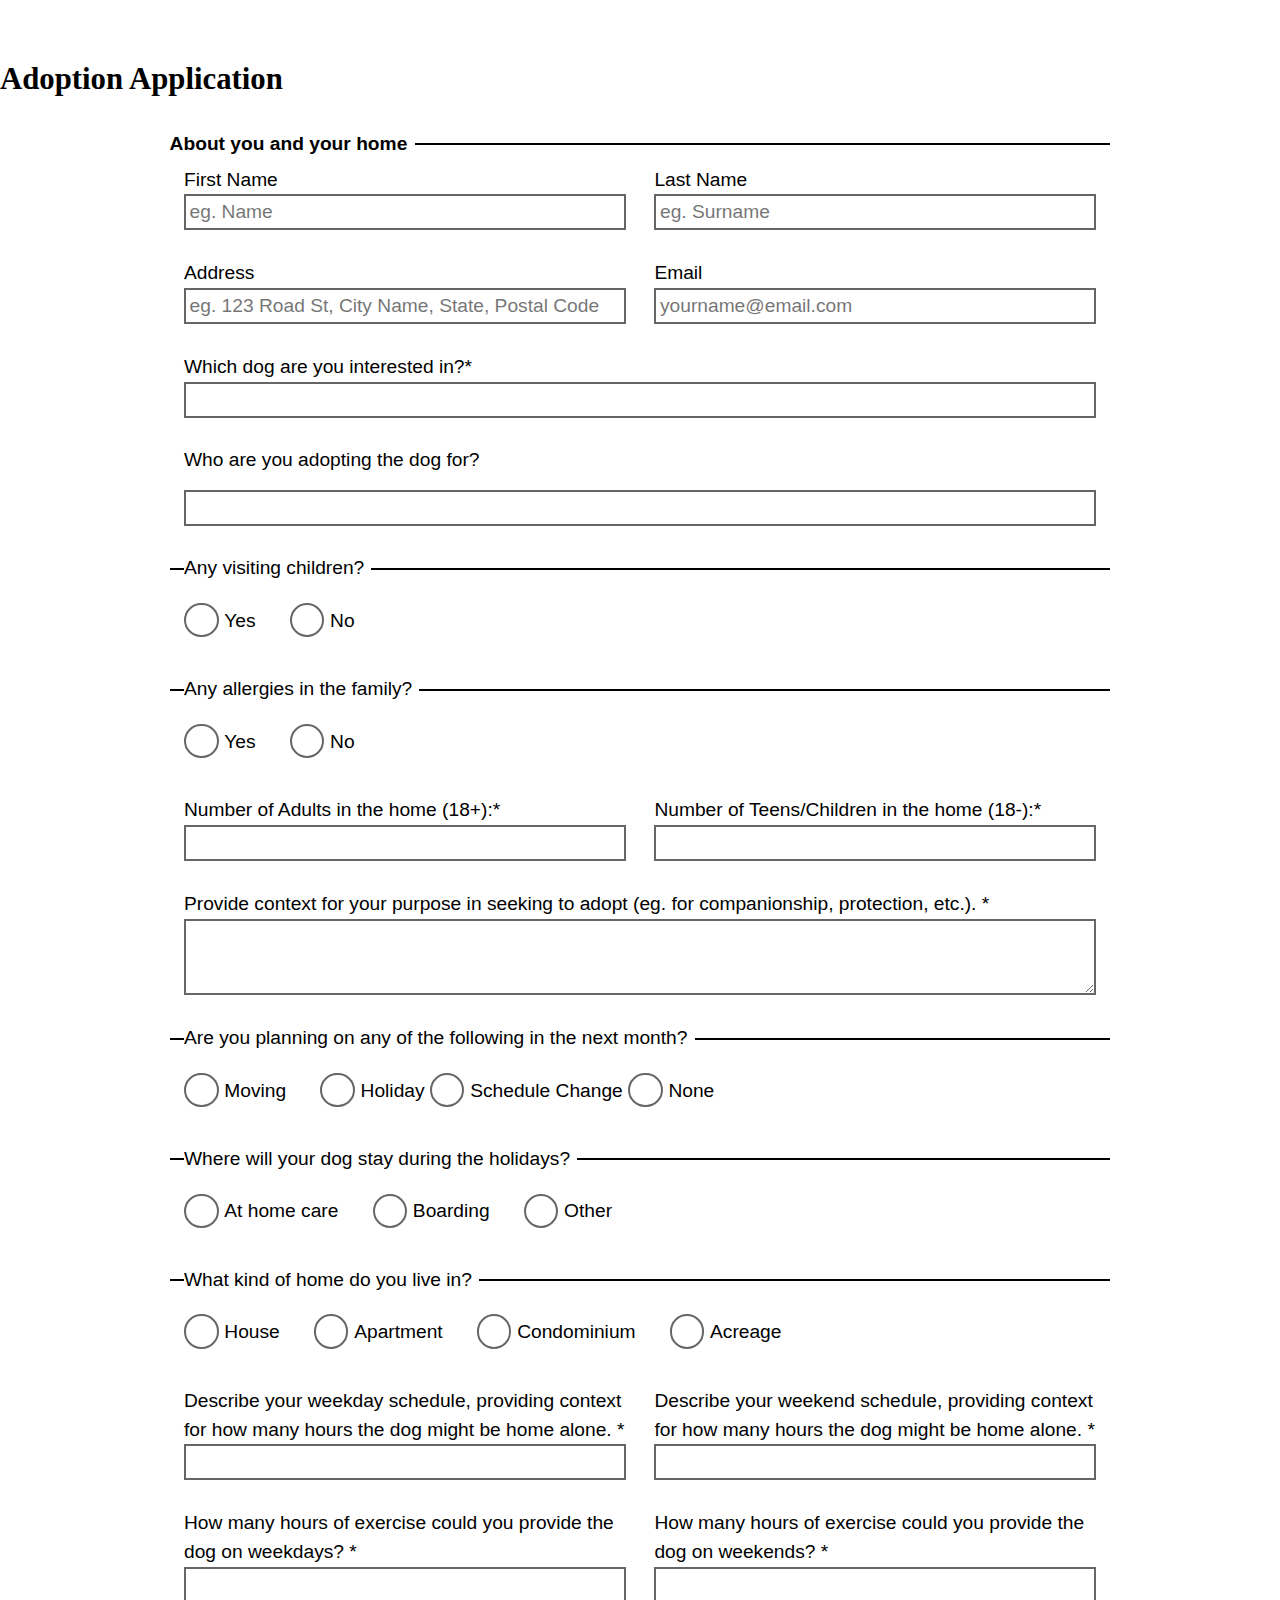
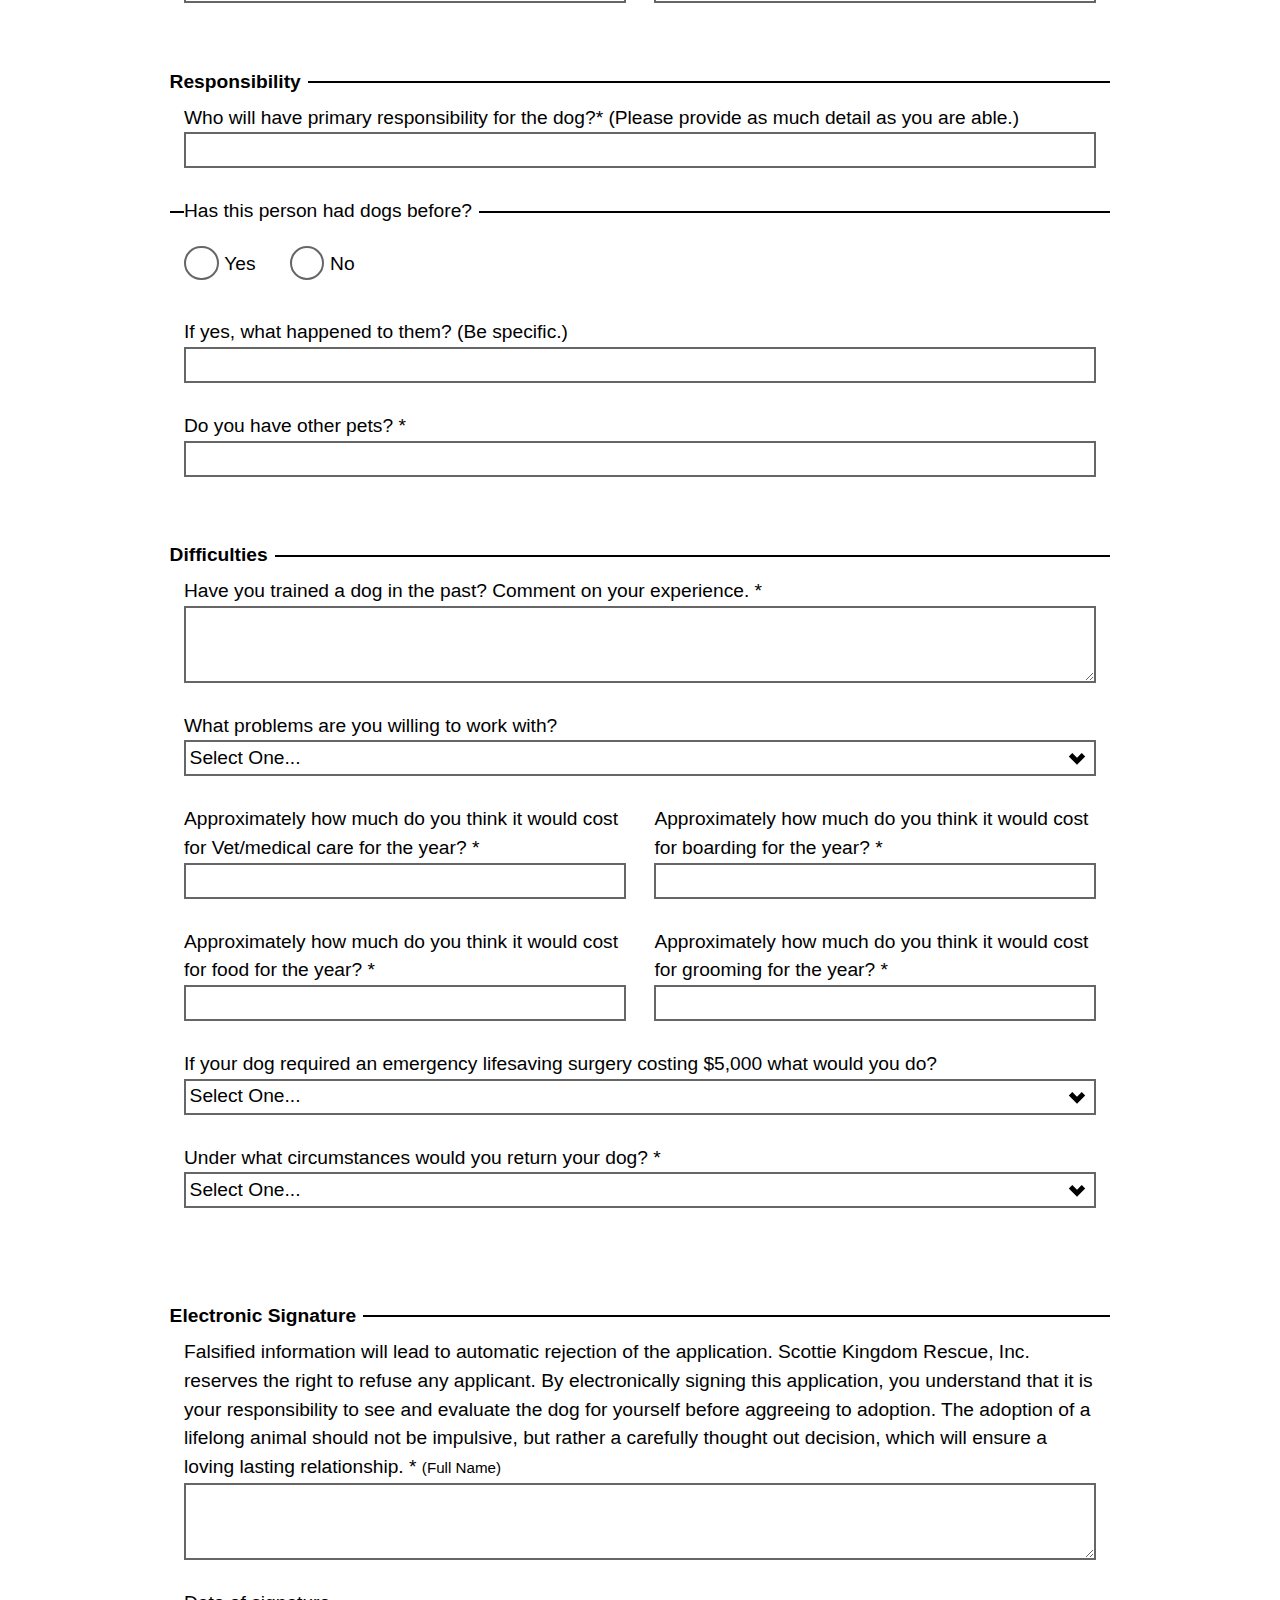
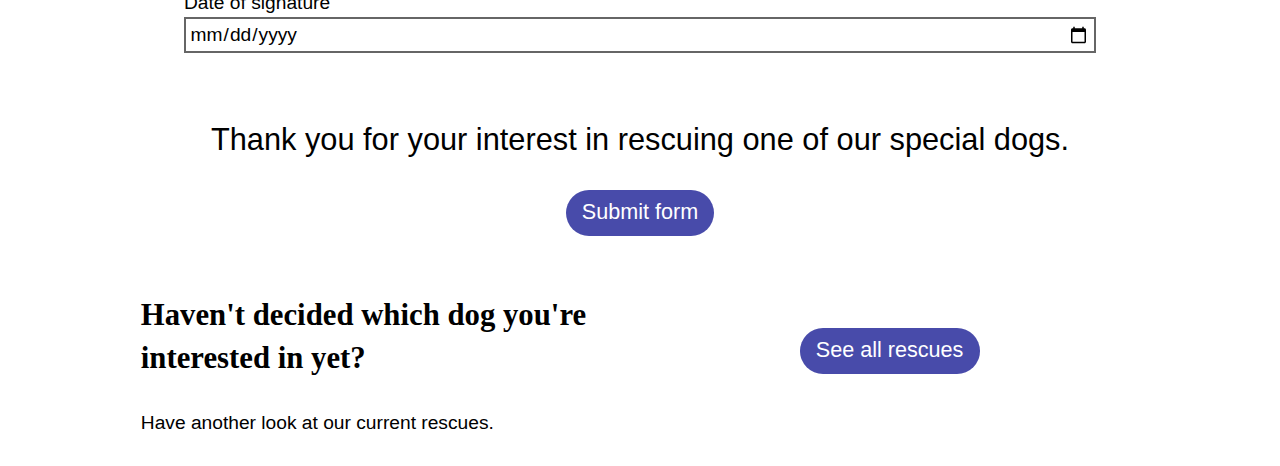
==== adopt.html @ f4635812 "Add form main content" ====
<!DOCTYPE html>
<html lang="en-ca">
<head>
  <meta charset="utf-8">
  <title>Adopt Now!</title>
  <meta name="handheldfriendly" content="true">
  <meta name="mobileoptimized" content="240">
  <meta name="viewport" content="width=device-width,initial-scale=1">
  <link href="css/modules.css" rel="stylesheet">
  <link href="css/grid.css" rel="stylesheet">
  <link href="css/type.css" rel="stylesheet">
  <link href="css/main.css" rel="stylesheet">
</head>
<body>

  <main class="register-form pad-t-2" id="main" role="main" tabindex="0">
    <h2>Adoption Application</h2>
    <form class="push-0 unit xs-1 gutter wrapper" method="POST" action="https://formspree.io/brow1234@algonquinlive.com">
      <fieldset>
        <legend>About you and your home</legend>
        <div class="grid">
          <div class="push gutter-1-2 unit xs-1 m-1-2">
            <label for="first-name">First Name</label>
            <input id="first-name" aria-label="Input First Name" placeholder="eg. Name" required>
          </div>
          <div class="push gutter-1-2 unit xs-1 m-1-2">
            <label for="last-name">Last Name</label>
            <input id="last-name" aria-label="Input Surname" placeholder="eg. Surname" required>
          </div>
          <div class="push gutter-1-2 unit xs-1 m-1-2">
            <label for="address">Address</label>
            <input id="address" aria-label="Imput Address" placeholder="eg. 123 Road St, City Name, State, Postal Code" required>
          </div>
          <div class="push gutter-1-2 unit xs-1 m-1-2">
            <label for="email">Email</label>
            <input id="email" type="email" aria-label="Input Email" placeholder="yourname@email.com" name="email" required>
          </div>
          <div class="push gutter-1-2 unit xs-1">
            <label for="dog-name">Which dog are you interested in?*</label>
            <input id="dog-name" aria-label="Which dog?" required>
          </div>
          <div class="push gutter-1-2 unit xs-1">
            <label class="push-1-2 not-bold" for="who-for">Who are you adopting the dog for?</label>
            <input id="who-me">
          </div>
          <fieldset class="push gutter-1-2 unit xs-1">
            <legend class="push-1-2 not-bold">Any visiting children?</legend>
            <input type="radio" id="visit-yes" name="visit">
            <label class="push-r" for="visit-yes">Yes</label>
            <input type="radio" id="visit-no" name="visit">
            <label for="visit-no">No</label>
          </fieldset>
          <fieldset class="push gutter-1-2 unit xs-1">
            <legend class="push-1-2 not-bold">Any allergies in the family?</legend>
            <input type="radio" id="allergies-yes" name="allergies">
            <label class="push-r" for="allergies-yes">Yes</label>
            <input type="radio" id="allergies-no" name="allergies">
            <label for="allergies-no">No</label>
          </fieldset>
          <div class="push gutter-1-2 unit xs-1 m-1-2">
            <label for="no-of-adults">Number of Adults in the home (18+):*</label>
            <input id="no-of-adults" required>
          </div>
          <div class="push gutter-1-2 unit xs-1 m-1-2">
            <label for="no-of-child">Number of Teens/Children in the home (18-):*</label>
            <input id="no-of-child" required>
          </div>
          <div class="push gutter-1-2 unit xs-1">
            <label for="purpose">Provide context for your purpose in seeking to adopt (eg. for companionship, protection, etc.). *</label>
            <textarea id="purpose" required></textarea>
          </div>
          <fieldset class="push gutter-1-2 unit xs-1">
            <legend class="push-1-2 not-bold">Are you planning on any of the following in the next month?</legend>
            <input type="radio" id="planning-move" name="planning">
            <label class="push-r" for="planning-move">Moving</label>
            <input type="radio" id="planning-holiday" name="planning">
            <label for="planning-holiday">Holiday</label>
            <input type="radio" id="planning-schedule" name="planning">
            <label for="planning-schedule">Schedule Change</label>
            <input type="radio" id="planning-none" name="planning">
            <label for="planning-none">None</label>
          </fieldset>
          <fieldset class="push gutter-1-2 unit xs-1">
            <legend class="push-1-2 not-bold">Where will your dog stay during the holidays?</legend>
            <input type="radio" id="holidays-home" name="holidays">
            <label class="push-r" for="holidays-home">At home care</label>
            <input type="radio" id="holidays-boarded" name="holidays">
            <label class="push-r" for="holidays-boarded">Boarding</label>
            <input type="radio" id="holidays-other" name="holidays">
            <label class="push-r" for="holidays-other">Other</label>
          </fieldset>
          <fieldset class="push gutter-1-2 unit xs-1">
            <legend class="push-1-2 not-bold">What kind of home do you live in?</legend>
            <input type="radio" id="home-house" name="home">
            <label class="push-r" for="home-house">House</label>
            <input type="radio" id="home-apartment" name="home">
            <label class="push-r" for="home-apartment">Apartment</label>
            <input type="radio" id="home-condo" name="home">
            <label class="push-r" for="home-condo">Condominium</label>
            <input type="radio" id="home-acre" name="home">
            <label class="push-r" for="home-acre">Acreage</label>
          </fieldset>
          <div class="push gutter-1-2 unit xs-1 m-1-2">
            <label for="weekday-sched">Describe your weekday schedule, providing context for how many hours the dog might be home alone. *</label>
            <input id="weekday-sched" required>
          </div>
          <div class="push gutter-1-2 unit xs-1 m-1-2">
            <label for="weekend-sched">Describe your weekend schedule, providing context for how many hours the dog might be home alone. *</label>
            <input id="weekend-sched" required>
          </div>
          <div class="push gutter-1-2 unit xs-1 m-1-2">
            <label for="exercise-weekday">How many hours of exercise could you provide the dog on weekdays? *</label>
            <input id="exercise-weekday" required>
          </div>
          <div class="push gutter-1-2 unit xs-1 m-1-2">
            <label for="exercise-weekend">How many hours of exercise could you provide the dog on weekends? *</label>
            <input id="exercise-weekend" required>
          </div>
        </div>
      </fieldset>
      <fieldset>
        <legend>Responsibility</legend>
        <div class="push gutter-1-2">
          <label for="responsibility">Who will have primary responsibility for the dog?* (Please provide as much detail as you are able.)</label>
          <input id="responsibility" required>
        </div>
        <fieldset class="push gutter-1-2 unit xs-1">
          <legend class="push-1-2 not-bold">Has this person had dogs before?</legend>
          <input type="radio" id="previous-yes" name="previous">
          <label class="push-r" for="previous-yes">Yes</label>
          <input type="radio" id="previous-no" name="previous">
          <label for="previous-no">No</label>
        </fieldset>
        <div class="push gutter-1-2 unit xs-1">
          <label for="previous-details">If yes, what happened to them? (Be specific.)</label>
          <input id="previous-details">
        </div>
        <div class="push gutter-1-2 unit xs-1">
          <label for="other-pets">Do you have other pets? *</label>
          <input id="other-pets" required>
        </div>
      </fieldset>
      <fieldset>
        <legend>Difficulties</legend>
        <div class="grid">
          <div class="push gutter-1-2 unit xs-1">
            <label for="training-experience">Have you trained a dog in the past? Comment on your experience. *</label>
            <textarea id="training-experience" required></textarea>
          </div>
          <div class="push gutter-1-2 unit xs-1">
            <label for="problems">What problems are you willing to work with?</label>
            <select id="problems">
              <option>Select One...</option>
              <option>Separation anxiety</option>
              <option>Reaction to other dogs</option>
              <option>Dog Aggression</option>
              <option>Excitability</option>
              <option>Barking</option>
              <option>Mild Aggression</option>
              <option>Obedience</option>
              <option>House training</option>
              <option>Fearfulness</option>
              <option>I am not willing to work on any problems</option>
            </select>
          </div>
          <div class="push gutter-1-2 unit xs-1 m-1-2">
            <label for="cost-vet">Approximately how much do you think it would cost for Vet/medical care for the year? *</label>
            <input id="cost-vet" required>
          </div>
          <div class="push gutter-1-2 unit xs-1 m-1-2">
            <label for="cost-board">Approximately how much do you think it would cost for boarding for the year? *</label>
            <input id="cost-board" required>
          </div>
          <div class="push gutter-1-2 unit xs-1 m-1-2">
            <label for="cost-food">Approximately how much do you think it would cost for food for the year? *</label>
            <input id="cost-food" required>
          </div>
          <div class="push gutter-1-2 unit xs-1 m-1-2">
            <label for="cost-groom">Approximately how much do you think it would cost for grooming for the year? *</label>
            <input id="cost-groom" required>
          </div>
          <div class="push gutter-1-2 unit xs-1">
            <label for="lifesaving">If your dog required an emergency lifesaving surgery costing $5,000 what would you do?</label>
            <select id="lifesaving" required>
              <option>Select One...</option>
              <option>Monitor the dog to see if it got better</option>
              <option>Pay for the surgery</option>
              <option>Humanely euthanize the dog</option>
              <option>Surrender the dog back to Scottie Kingdom Rescue, Inc.</option>
            </select>
          </div>
          <div class="push-2 gutter-1-2 unit xs-1">
            <label for="return">Under what circumstances would you return your dog? *</label>
            <select id="return" required>
              <option>Select One...</option>
              <option>Moving</option>
              <option>Too costly</option>
              <option>New baby</option>
              <option>If the dog bit me</option>
              <option>If the dog bit a stranger/visitor</option>
              <option>If the dog bit another dog</option>
              <option>Medical Reasons concerning the dog</option>
              <option>Not enough time to properly care for the dog's needs</option>
              <option>Behaviour problem</option>
              <option>Destructive of the house</option>
              <option>Accidents in the house</option>
              <option>I would not return a dog</option>
            </select>
          </div>
        </div>
      </fieldset>
      <fieldset>
        <legend>Electronic Signature</legend>
        <div class="grid">
          <div class="push gutter-1-2 unit xs-1">
            <label for="electronic-sig">Falsified information will lead to automatic rejection of the application. Scottie Kingdom Rescue, Inc. reserves the right to refuse any applicant. By electronically signing this application, you understand that it is your responsibility to see and evaluate the dog for yourself before aggreeing to adoption. The adoption of a lifelong animal should not be impulsive, but rather a carefully thought out decision, which will ensure a loving lasting relationship. * <span class="micro">(Full Name)</span></label>
            <textarea id="electronic-sig" required></textarea>
          </div>
          <div class="unit xs-1 push gutter-1-2">
            <label for="date">Date of signature</label>
            <input type="date" id="date" required>
          </div>
        </div>
      </fieldset>
      <p class="peta text-center">Thank you for your interest in rescuing one of our special dogs.</p>
      <div class="text-center">
        <button class="btn mega push-2" type="submit">Submit form</button>
      </div>
    </form>
    <div class="grid wrapper adopt-footer">
      <div class="unit xs-1 m-1-2">
        <h2>Haven't decided which dog you're interested in yet?</h2>
        <p>Have another look at our current rescues.</p>
      </div>
      <div class="unit xs-1 m-1-2 text-center center-content-vertical">
        <a class="btn mega push-2" href="rescues.html">See all rescues</a>
      </div>
    </div>
  </main>

</body>
</html>
---- css/modules.css ----
/*
 * Modulifier || Code released under the UNLICENSE
 * Code under other copyrights & licenses listed below.
 * https://modulifier.web-dev.tools/#responsive;images;list-group;embed;media-object;icons;hidden;positioning;nice-lists;forms;buttons;accessibility;print
 */

@-moz-viewport { width: device-width; scale: 1; }
@-ms-viewport { width: device-width; scale: 1; }
@-o-viewport { width: device-width; scale: 1; }
@-webkit-viewport { width: device-width; scale: 1; }
@viewport { width: device-width; scale: 1; }

html {
  box-sizing: border-box;
  -moz-text-size-adjust: 100%;
  -ms-text-size-adjust: 100%;
  -webkit-text-size-adjust: 100%;
  text-size-adjust: 100%;
}

*, *::before, *::after {
  box-sizing: inherit;
}

body {
  margin: 0;
}

article,
aside,
details,
figcaption,
figure,
footer,
header,
main,
menu,
nav,
section,
summary {
  display: block;
}

audio,
canvas,
progress,
video {
  display: inline-block;
  vertical-align: baseline;
}

template {
  display: none;
}

details {
  cursor: pointer;
}

audio:not([controls]) {
  display: none;
  height: 0;
}

a,
area,
button,
input,
label,
select,
textarea,
[tabindex] {
  -ms-touch-action: manipulation;
  touch-action: manipulation;
}

img {
  border: 0;
}

.img-flex,
.img-flex img {
  display: block;
  width: 100%;
}

svg {
  fill: currentColor;
}

svg:not(:root) {
  overflow: hidden;
}

svg.img-flex {
  width: 100%;
  height: 100%;
}

.image-replacement, .ir {
  overflow: hidden;
  direction: ltr;
  text-align: left;
  text-indent: 100%;
  white-space: nowrap;
}

.list-group, .list-group-inline, .list-group--inline {
  padding-left: 0;
  list-style-type: none;
}

.list-group > dd {
  margin-left: 0;
}

.list-group-inline::before,
.list-group-inline::after,
.list-group--inline::before,
.list-group--inline::after {
  content: "";
  display: table;
}

.list-group-inline::after,
.list-group--inline::after {
  clear: both;
}

.list-group-inline > li,
.list-group--inline > li {
  display: inline-block;
}

.list-group-inline > dt,
.list-group--inline > dt {
  clear: left;
  float: left;
  width: 11em;
}

.list-group-inline > dd,
.list-group--inline > dd {
  float: left;
  min-width: 12em;
}

.embed {
  margin-left: 0;
  margin-right: 0;
  overflow: hidden;
  position: relative;
  width: 100%;
}

.embed-1by1, .embed--1by1 {
  padding-top: 100%; /* Square */
}

.embed-4by3, .embed--4by3 {
  padding-top: 75%; /* Traditional TV/computer screens */
}

.embed-iso216, .embed--iso216 {
  padding-top: 70.92%; /* A-standard paper sizes */
}

.embed-3by2, .embed--3by2 {
  padding-top: 66.6%; /* Classic 35 mm film & most digital photos, landscape */
}

.embed-2by3, .embed--2by3 {
  padding-top: 150%; /* Classic 35 mm film & most digital photos, portrait */
}

.embed-golden, .embed--golden {
  padding-top: 61.8%; /* The Golden Ratio */
}

.embed-16by9, .embed--16by9 {
  padding-top: 56.25%; /* HD TV */
}

.embed-185by100, .embed--185by100 {
  padding-top: 54.05%; /* Common widescreen cinema */
}

.embed-24by10, .embed--24by10 {
  padding-top: 41.667%; /* Widescreen cinema: 2.4:1 */
}

.embed-3by1, .embed--3by1 {
  padding-top: 33.3333%; /* Panorama photos */
}

.embed-4by1, .embed--4by1 {
  padding-top: 25%; /* Polyvision */
}

.embed-5by1, .embed--5by1 {
  padding-top: 20%; /* Really wide... */
}

.embed-item, .embed__item {
  min-height: 100%;
  left: 0;
  position: absolute;
  top: 0;
  width: 100%;
}

.media {
  overflow: hidden;
}

.media-img, .media__img {
  float: left;
}

.media-img-reversed, .media__img--reversed {
  float: right;
}

.media-img-stacked, .media__img--stacked {
  float: none;
}

.media-body, .media__body {
  overflow: hidden;
  min-width: 12em; /* Slightly less than 200px, responsiveness built in */
}

.icon {
  display: inline-block;
  position: relative;
  background: transparent none no-repeat center center;
  background-size: contain;
  vertical-align: middle;
}

.i-16, .i--16 {
  height: 16px;
  width: 16px;
}

.i-18, .i--18 {
  height: 18px;
  width: 18px;
}

.i-20, .i--20 {
  height: 20px;
  width: 20px;
}

.i-24, .i--24 {
  height: 24px;
  width: 24px;
}

.i-32, .i--32 {
  height: 32px;
  width: 32px;
}

.i-48, .i--48 {
  height: 48px;
  width: 48px;
}

.i-64, .i--64 {
  height: 64px;
  width: 64px;
}

.i-96, .i--96 {
  height: 96px;
  width: 96px;
}

.i-128, .i--128 {
  height: 128px;
  width: 128px;
}

.i-192, .i--192 {
  height: 192px;
  width: 192px;
}

.i-256, .i--256 {
  height: 256px;
  width: 256px;
}

.icon img,
.icon svg {
  left: 0;
  height: 100%;
  position: absolute;
  top: 0;
  width: 100%;
  fill: currentColor;
}

.icon-label {
  vertical-align: middle;
}

.icon-link,
.icon-link:focus,
.icon-link:hover {
  text-decoration: none;
}

[hidden], .hidden {
  /* stylelint-disable declaration-no-important */
  display: none !important;
  visibility: hidden !important;
  /* stylelint-enable */
}

.visually-hidden {
  height: 1px;
  margin: -1px;
  overflow: hidden;
  padding: 0;
  position: absolute;
  width: 1px;
  border: 0;
  clip: rect(0 0 0 0);
  clip-path: inset(50%);
}

.visually-hidden.focusable:active, .visually-hidden.focusable:focus {
  height: auto;
  margin: 0;
  overflow: visible;
  position: static;
  width: auto;
  clip: auto;
  clip-path: none;
}

.invisible {
  visibility: hidden;
}

.chop,
.crop {
  overflow: hidden;
}

.truncate {
  max-width: 100%;
  overflow: hidden;
  width: 100%;
  text-overflow: ellipsis;
  white-space: nowrap;
}

.scrollable {
  max-width: 100%;
  overflow-x: auto;
  overflow-y: hidden;
  -webkit-overflow-scrolling: touch;
}

.flex-row {
  display: -webkit-flex;
  display: -ms-flexbox;
  display: flex;
}

.flex-justify {
  -webkit-justify-content: space-between;
  -ms-flex-pack: space-between;
  justify-content: space-between;
}

.flex-align-center {
  -webkit-align-items: center;
  -ms-flex-align: center;
  align-items: center;
}

.center-text,
.center-flow {
  text-align: center;
}

.center-block {
  margin-left: auto;
  margin-right: auto;
}

.no-auto-margins,
.not-centered {
  /* stylelint-disable declaration-no-important */
  margin-left: 0 !important;
  margin-right: 0 !important;
  /* stylelint-enable */
}

.center-content,
.center-content-vertical,
.center-contents,
.center-contents-vertical {
  display: -webkit-flex;
  display: -ms-flexbox;
  display: flex;
  -webkit-justify-content: center;
  -ms-flex-pack: center;
  justify-content: center;
  -webkit-align-items: center;
  -ms-flex-align: center;
  align-items: center;
  -webkit-align-content: center;
  -ms-flex-line-pack: center;
  align-content: center;
  -webkit-flex-direction: column wrap;
  -ms-flex-direction: column wrap;
  flex-flow: column wrap;
}

.center-content-start,
.center-content-vertical-start,
.center-contents-start,
.center-contents-vertical-start {
  display: -webkit-flex;
  display: -ms-flexbox;
  display: flex;
  -webkit-justify-content: center;
  -ms-flex-pack: center;
  justify-content: center;
  -webkit-flex-direction: column wrap;
  -ms-flex-direction: column wrap;
  flex-flow: column wrap;
}

.center-content-horizontal,
.center-contents-horizontal {
  display: -webkit-flex;
  display: -ms-flexbox;
  display: flex;
  -webkit-justify-content: center;
  -ms-flex-pack: center;
  justify-content: center;
  -webkit-align-items: center;
  -ms-flex-align: center;
  align-items: center;
  -webkit-align-content: center;
  -ms-flex-line-pack: center;
  align-content: center;
  -webkit-flex-direction: row wrap;
  -ms-flex-direction: row wrap;
  flex-flow: row wrap;
}

.clearfix::after {
  content: " ";
  display: block;
  clear: both;
}

.left {
  float: left;
}

.right {
  float: right;
}

.inline {
  display: inline;
}

.block {
  display: block;
}

.inline-block, .ib {
  display: inline-block;
}

.valign-top {
  vertical-align: top;
}

.valign-bottom {
  vertical-align: bottom;
}

.valign-middle {
  vertical-align: middle;
}

.fixed {
  position: fixed;
}

.relative {
  position: relative;
}

[class*="pin-"],
.absolute {
  position: absolute;
}

.static {
  position: static;
}

.zindex-1 {
  z-index: 1;
}

.zindex-2 {
  z-index: 2;
}

.zindex-3 {
  z-index: 3;
}

.zindex-1000 {
  z-index: 1000;
}

.pin-top-left,
.pin-left-top,
.pin-tl,
.pin-lt {
  top: 0;
  left: 0;
}

.pin-top-right,
.pin-right-top,
.pin-tr,
.pin-rt {
  top: 0;
  right: 0;
}

.pin-bottom-left,
.pin-left-bottom,
.pin-bl,
.pin-lb {
  bottom: 0;
  left: 0;
}

.pin-bottom-right,
.pin-right-bottom,
.pin-br,
.pin-rb {
  bottom: 0;
  right: 0;
}

.pin-top-center,
.pin-center-top,
.pin-tc,
.pin-ct {
  left: 50%;
  top: 0;
  transform: translateX(-50%);
}

.pin-bottom-center,
.pin-center-bottom,
.pin-bc,
.pin-cb {
  bottom: 0;
  left: 50%;
  transform: translateX(-50%);
}

.pin-center-left,
.pin-left-center,
.pin-cl,
.pin-lc {
  left: 0;
  top: 50%;
  transform: translateY(-50%);
}

.pin-center-right,
.pin-right-center,
.pin-cr,
.pin-rc {
  right: 0;
  top: 50%;
  transform: translateY(-50%);
}

.pin-center, .pin-c {
  left: 50%;
  top: 50%;
  transform: translate(-50%, -50%);
}

.width-quarter, .w-1-4 {
  width: 25%;
}

.width-half, .w-1-2 {
  width: 50%;
}

.width-full, .w-1 {
  width: 100%;
}

.height-quarter, .h-1-4 {
  height: 25%;
}

.height-half, .h-1-2 {
  height: 50%;
}

.height-full, .h-1 {
  height: 100%;
}

.height-win-quarter, .h-w-1-4 {
  height: 25vh;
  max-height: 46em;
}

.height-win-half, .h-w-1-2 {
  height: 50vh;
  max-height: 46em;
}

.height-win-full, .h-w-1 {
  height: 100vh;
  max-height: 46em;
}

ul {
  list-style-type: none;
}

ul > li::before {
  content: "·";
  float: left;
  margin-left: -1.6em;
  width: 1.3em;
  text-align: right;
}

ol {
  counter-reset: ol-simple-numbers;
  list-style-type: none;
}

ol > li::before {
  float: left;
  margin-left: -1.6em;
  width: 1.3em;
  counter-increment: ol-simple-numbers;
  content: counter(ol-simple-numbers);
  text-align: right;
}

.list-group > li::before,
.list-group-inline > li::before,
.list-group--inline > li::before {
  content: none;
}

/* stylelint-disable no-descending-specificity */

/*
 * (c) Nicolas Gallagher and Jonathan Neal of Normalize.css || MIT License
 *     https://necolas.github.io/normalize.css/
 */

button,
input,
optgroup,
select,
textarea {
  color: inherit;
  font: inherit;
  margin: 0;
}

button,
input {
  overflow: visible;
}

button,
select {
  text-transform: none;
}

button,
html [type="button"],
[type="reset"],
[type="submit"] {
  -webkit-appearance: button;
  cursor: pointer;
}

button[disabled],
html input[disabled] {
  cursor: default;
}

button::-moz-focus-inner,
input::-moz-focus-inner {
  border: 0;
  padding: 0;
}

[type="checkbox"],
[type="radio"] {
  opacity: 0;
  position: absolute;
  height: 1px;
  width: 1px;
}

[type="number"]::-webkit-inner-spin-button,
[type="number"]::-webkit-outer-spin-button {
  height: auto;
}

[type="search"]::-webkit-search-cancel-button,
[type="search"]::-webkit-search-decoration {
  -webkit-appearance: none;
}

fieldset {
  padding-left: 0;
  padding-right: 0;

  border: 0;
  border-top: 2px solid #666;
}

legend {
  color: inherit;
  display: table;
  max-width: 100%;
  padding: 0 .3em 0 0;
  white-space: normal;

  border: 0;

  font-weight: bold;
}

optgroup {
  font-weight: bold;
}

::-webkit-input-placeholder {
  color: inherit;
  opacity: .54;
}

::-webkit-file-upload-button {
  -webkit-appearance: button;
  font: inherit;
}

/* End Normalize.css code */

label,
.label-block {
  display: block;
  cursor: pointer;
}

[type="checkbox"] + label,
[type="radio"] + label,
.label-inline {
  display: inline-block;
}

input:not([type]),
[type="text"],
[type="number"],
[type="search"],
[type="url"],
[type="email"],
[type="password"],
[type="tel"],
[type="datetime-local"],
[type="month"],
[type="week"],
[type="date"],
[type="time"],
[type="range"],
select,
textarea {
  -moz-appearance: none;
  -webkit-appearance: none;
  appearance: none;
}

input,
textarea {
  display: block;
  width: 100%;

  background-color: #fff;
  border: 2px solid #666;
  border-radius: 0;
}

label {
  vertical-align: middle;
}

textarea {
  max-width: 100%;
  min-height: 4em;
  overflow: auto;
}

[type="color"] {
  display: inline-block;
  width: 2em;
}

select {
  display: block;
  width: 100%;

  background-image: url("data:image/svg+xml,%3Csvg xmlns='http://www.w3.org/2000/svg' width='256' height='256' viewBox='0 0 256 256'%3E%3Cpath fill='none' stroke='%23000' stroke-miterlimit='10' stroke-width='70' d='M36.3 82.1l91.9 91.8 91.5-91.8'/%3E%3C/svg%3E");
  background-repeat: no-repeat;
  background-position: calc(100% - .4em) center;
  background-size: 18px auto;
  background-color: #fff;
  border: 2px solid #666;
  border-radius: 0;
}

[type="checkbox"] + label::before {
  content: " ";
  display: inline-block;
  height: 1.8em;
  margin-right: .3em;
  position: relative;
  vertical-align: middle;
  top: -.1em;
  width: 1.8em;

  background-color: #fff;
  background-size: cover;
  border: 2px solid #666;

  line-height: inherit;
}

[type="checkbox"]:checked + label::before {
  background-image: url("data:image/svg+xml,%3Csvg xmlns='http://www.w3.org/2000/svg' width='256' height='256' viewBox='0 0 256 256'%3E%3Cpath fill='none' stroke='%23000' stroke-miterlimit='10' stroke-width='50' d='M49.9 130.1l50.8 50.7L206.1 75.2'/%3E%3C/svg%3E");
}

[type="checkbox"]:focus + label::before {
  outline: 3px solid #000;
  z-index: 1000;
}

[type="radio"] + label::before {
  content: " ";
  display: inline-block;
  height: 1.8em;
  margin-right: .3em;
  position: relative;
  vertical-align: middle;
  top: -.1em;
  width: 1.8em;

  background-color: #fff;
  background-size: cover;
  border: 2px solid #666;
  border-radius: 50%;

  line-height: inherit;
}

[type="radio"]:checked + label::before {
  background-image: url("data:image/svg+xml,%3Csvg xmlns='http://www.w3.org/2000/svg' width='256' height='256' viewBox='0 0 256 256'%3E%3Ccircle cx='128' cy='128' r='70.4'/%3E%3C/svg%3E");
}

[type="radio"]:focus + label::before,
[type="radio"] + label:focus::before {
  box-shadow: 0 0 0 3px #000;
  z-index: 1000;
}

[type="range"] {
  border: 0;
  background-color: #fff;
}

[type="range"]::-webkit-slider-runnable-track {
  height: 6px;

  -webkit-appearance: none;
  appearance: none;
  background-color: #ccc;
  border: 0;
  border-radius: 3px;
}

[type="range"]:active::-webkit-slider-runnable-track {
  background-color: #ccc;
}

[type="range"]::-moz-range-track {
  height: 6px;

  -moz-appearance: none;
  appearance: none;
  background-color: #ccc;
  border: 0;
  border-radius: 3px;
}

[type="range"]:active::-moz-range-track {
  background-color: #ccc;
}

[type="range"]::-ms-track {
  height: 6px;

  -ms-appearance: none;
  appearance: none;
  background-color: #ccc;
  border: 0;
  border-radius: 3px;
}

[type="range"]:active::-ms-track {
  background-color: #ccc;
}

[type="range"]::-webkit-slider-thumb {
  margin-top: -4px;
  height: 16px;
  width: 16px;

  -webkit-appearance: none;
  appearance: none;
  background-color: #000;
  border: none;
  border-radius: 50%;
}

[type="range"]:hover::-webkit-slider-thumb {
  background-color: #000;
}

[type="range"]:active::-webkit-slider-thumb {
  background-color: #000;
}

[type="range"]::-moz-range-thumb {
  margin-top: -4px;
  height: 16px;
  width: 16px;

  -webkit-appearance: none;
  appearance: none;
  background-color: #000;
  border: none;
  border-radius: 50%;
}

[type="range"]:hover::-moz-range-thumb {
  background-color: #000;
}

[type="range"]:active::-moz-range-thumb {
  background-color: #000;
}

[type="range"]::-ms-thumb {
  margin-top: -4px;
  height: 16px;
  width: 16px;

  -webkit-appearance: none;
  appearance: none;
  background-color: #000;
  border: none;
  border-radius: 50%;
}

[type="range"]:hover::-ms-thumb {
  background-color: #000;
}

[type="range"]:active::-ms-thumb {
  background-color: #000;
}

[type="checkbox"].hide-custom-input + label::before,
[type="checkbox"] + .hide-custom-input::before,
[type="radio"].hide-custom-input + label::before,
[type="radio"] + .hide-custom-input::before {
  content: none;
  display: none;
}

/* stylelint-enable */

.link-box {
  display: block;
  text-decoration: none;
}

/* stylelint-disable no-descending-specificity */

button,
.btn {
  cursor: pointer;
  display: inline-block;
  margin: 0;
  overflow: visible;
  padding: .375em .75em .42em;
  -webkit-appearance: none;
  -moz-appearance: none;
  appearance: none;
  background-color: #333;
  border-radius: 4px;
  border: 3px solid #333;
  color: #fff;
  font: inherit;
  text-decoration: none;
  text-transform: none;
}

button::-moz-focus-inner {
  border: 0;
  padding: 0;
}

/* stylelint-enable */

button:focus,
button:hover,
.btn:focus,
.btn:hover {
  background-color: #000;
  border-color: #000;
  color: #fff;
}

button[disabled] {
  cursor: default;
}

.btn-light, .btn--light {
  background-color: #e2e2e2;
  border-color: #e2e2e2;
  color: #000;
}

.btn-light:focus,
.btn-light:hover,
.btn--light:focus,
.btn--light:hover {
  background-color: #666;
  border-color: #666;
  color: #fff;
}

.btn-ghost,
.btn--ghost {
  background-color: transparent;
  border-color: #333;
  color: #000;
}

.btn-ghost:focus,
.btn-ghost:hover,
.btn--ghost:focus,
.btn--ghost:hover {
  background-color: #e2e2e2;
  border-color: #000;
  color: #000;
}

.btn-link {
  display: inline;
  padding: 0;
  background-color: transparent;
  border-radius: 0;
  border: 0;
  color: inherit;
}

.btn-link:focus,
.btn-link:hover {
  background-color: transparent;
  color: inherit;
}

a:hover, a:active {
  outline: none;
}

a:focus,
[tabindex="0"]:focus,
details:focus,
summary:focus,
input:focus,
textarea:focus,
button:focus,
select:focus {
  outline: 3px solid #000;
  outline-offset: 0;
}

a:focus, [tabindex="0"]:focus {
  outline-offset: 3px;
}

.skip-links {
  margin: 0;
  padding: 0;
  list-style-type: none;
}

.skip-links > li::before {
  content: none; /* Remove the bullets if nice lists is selected */
}

.skip-links a,
.skip-links button {
  padding: .5em .75em;
  position: absolute;
  top: -10em;
  z-index: 10000; /* To make sure they're always on top */
  background-color: #000;
  border: 0;
  color: #fff;
  font-size: 1.125rem;
  font-weight: bold;
  text-decoration: none;
}

.skip-links a:focus,
.skip-links button:focus {
  outline-offset: 3px;
  top: 0;
}

[aria-busy="true"] {
  cursor: progress;
}

[aria-controls] {
  cursor: pointer;
}

[aria-disabled] {
  cursor: default;
}

.print-only {
  display: none;
  visibility: hidden;
}

.page-break-before {
  page-break-before: always;
}

.page-break-after {
  page-break-after: always;
}

.no-page-break-inside {
  page-break-inside: avoid;
}

@media print {

  /* stylelint-disable declaration-no-important */

  .no-print {
    display: none !important;
    visibility: hidden !important;
  }

  .print-only,
  .force-print {
    display: block !important;
    visibility: visible !important;
  }

  /* stylelint-enable */

  .visually-hidden.force-print {
    height: auto;
    margin: 0;
    overflow: visible;
    padding: 0;
    position: static;
    width: auto;
    border: 0;
    clip: initial;
    clip-path: none;
  }

  /*
   * (c) Fabien Sa || MIT License
   *     http://bafs.github.io/Gutenberg/
   */

  table,
  blockquote,
  pre,
  code,
  figure,
  li,
  hr,
  ul,
  ol,
  a,
  tr {
    page-break-inside: avoid;
  }

  h1, h2, h3, h4, h5, h6, p, a {
    orphans: 3;
    widows: 3;
  }

  h1,
  h2,
  h3,
  h4,
  h5,
  h6 {
    page-break-after: avoid;
    page-break-inside: avoid;
  }

  h1 + p,
  h2 + p,
  h3 + p,
  h4 + p,
  h5 + p,
  h6 + p {
    page-break-before: avoid;
  }

  img {
    page-break-after: auto;
    page-break-before: auto;
    page-break-inside: avoid;
  }

  /* stylelint-disable declaration-no-important */

  pre {
    white-space: pre-wrap !important;
    word-wrap: break-word;
  }

  /* stylelint-enable */

  /* End Gutenberg code */

  /*
   * (c) HTML5 Boilerplate || MIT License
   *     https://html5boilerplate.com/
   */

  /* stylelint-disable declaration-no-important */

  *, *::before, *::after, *::first-letter, *::first-line {
    background: none transparent !important;
    color: #000 !important;
    box-shadow: none !important;
    text-shadow: none !important;
  }

  /* stylelint-enable */

  a, a:visited {
    text-decoration: underline;
  }

  a[href]::after {
    content: " (" attr(href) ")";
  }

  abbr[title]::after {
    content: " (" attr(title) ")";
  }

  a[href^="#"]::after,
  a[href^="javascript:"]::after,
  a.no-print-href::after,
  a.href-no-print::after {
    content: "";
  }

  thead {
    display: table-header-group;
  }

  /* End HTML5 Boilerplate code */

}
---- css/grid.css ----
/*
  Gridifier || Code released under the UNLICENSE
  https://gridifier.web-dev.tools/#xs,6,0,0,0;s,6,25,0,0;m,6,38,1,1;l,6,60,1,1
*/

.grid {
  margin: 0;
  padding: 0;
  letter-spacing: -.31em;
  text-rendering: optimizeSpeed;
  display: -webkit-flex;
  display: -ms-flexbox;
  display: flex;
  -webkit-flex-flow: row wrap;
  -ms-flex-flow: row wrap;
  flex-flow: row wrap;
}

.grid-bottom {
  -webkit-align-items: flex-end;
  -ms-align-items: flex-end;
  align-items: flex-end;
}

.grid-middle {
  -webkit-align-items: center;
  -ms-align-items: center;
  align-items: center;
}

.grid-stretch {
  -webkit-align-items: stretch;
  -ms-align-items: stretch;
  align-items: stretch;
}

.opera-only :-o-prefocus,
.grid {
  word-spacing: -.43em;
}

.unit {
  letter-spacing: normal;
  text-rendering: auto;
  vertical-align: top;
  word-spacing: normal;
  display: inline-block;
  visibility: visible;
}

.grid-bottom .unit {
  vertical-align: bottom;
}

.grid-middle .unit {
  vertical-align: middle;
}

[class*="unit-push-"],
[class*="unit-pull-"] {
  position: relative;
}

.unit-content-distribute {
  display: -ms-flexbox;
  display: -webkit-flex;
  display: flex;
  -ms-flex-direction: column;
  -webkit-flex-direction: column;
  flex-direction: column;
  -ms-flex-pack: justify;
  -webkit-justify-content: space-between;
  justify-content: space-between;
}

.unit-content-center,
.unit-content-center-vertical {
  display: -webkit-flex;
  display: -ms-flexbox;
  display: flex;
  -webkit-justify-content: center;
  -ms-flex-pack: center;
  justify-content: center;
  -webkit-align-items: center;
  -ms-flex-align: center;
  align-items: center;
  -webkit-align-content: center;
  -ms-flex-line-pack: center;
  align-content: center;
  -webkit-flex-direction: column wrap;
  -ms-flex-direction: column wrap;
  flex-flow: column wrap;
}

.unit-content-center-horizontal {
  display: -webkit-flex;
  display: -ms-flexbox;
  display: flex;
  -webkit-justify-content: center;
  -ms-flex-pack: center;
  justify-content: center;
  -webkit-align-items: center;
  -ms-flex-align: center;
  align-items: center;
  -webkit-align-content: center;
  -ms-flex-line-pack: center;
  align-content: center;
  -webkit-flex-direction: row wrap;
  -ms-flex-direction: row wrap;
  flex-flow: row wrap;
}

.content-fill,
.content-stretch {
  -ms-flex-grow: 2;
  -webkit-flex-grow: 2;
  flex-grow: 2;
  max-width: 100%; /* @bugfix: IE 10, 11 */
}

.content-shrink {
  -ms-align-self: center;
  -webkit-align-self: center;
  align-self: center;
}

.unit-xs-hidden,
.xs-0 {
  display: none;
  visibility: hidden;
}

.unit-xs-centered {
  margin: 0 auto;
}

.unit-xs-1,
.xs-1 {
  display: block;
  visibility: visible;
  width: 100%;
}

.unit-xs-1-2,
.xs-1-2 {
  width: 50%;
}

.unit-xs-1-3,
.xs-1-3 {
  width: 33.3333%;
}

.unit-xs-2-3,
.xs-2-3 {
  width: 66.6667%;
}

.unit-xs-1-4,
.xs-1-4 {
  width: 25%;
}

.unit-xs-3-4,
.xs-3-4 {
  width: 75%;
}

.unit-xs-1-5,
.xs-1-5 {
  width: 20%;
}

.unit-xs-2-5,
.xs-2-5 {
  width: 40%;
}

.unit-xs-3-5,
.xs-3-5 {
  width: 60%;
}

.unit-xs-4-5,
.xs-4-5 {
  width: 80%;
}

.unit-xs-1-6,
.xs-1-6 {
  width: 16.6667%;
}

.unit-xs-5-6,
.xs-5-6 {
  width: 83.3333%;
}

.unit-xs-1-2,
.xs-1-2,
.unit-xs-1-3,
.xs-1-3,
.unit-xs-2-3,
.xs-2-3,
.unit-xs-1-4,
.xs-1-4,
.unit-xs-3-4,
.xs-3-4,
.unit-xs-1-5,
.xs-1-5,
.unit-xs-2-5,
.xs-2-5,
.unit-xs-3-5,
.xs-3-5,
.unit-xs-4-5,
.xs-4-5,
.unit-xs-1-6,
.xs-1-6,
.unit-xs-5-6,
.xs-5-6 {
  display: inline-block;
  visibility: visible;
}

.unit-xs-1-2[class*="-content-"],
.xs-1-2[class*="-content-"],
.unit-xs-1-3[class*="-content-"],
.xs-1-3[class*="-content-"],
.unit-xs-2-3[class*="-content-"],
.xs-2-3[class*="-content-"],
.unit-xs-1-4[class*="-content-"],
.xs-1-4[class*="-content-"],
.unit-xs-3-4[class*="-content-"],
.xs-3-4[class*="-content-"],
.unit-xs-1-5[class*="-content-"],
.xs-1-5[class*="-content-"],
.unit-xs-2-5[class*="-content-"],
.xs-2-5[class*="-content-"],
.unit-xs-3-5[class*="-content-"],
.xs-3-5[class*="-content-"],
.unit-xs-4-5[class*="-content-"],
.xs-4-5[class*="-content-"],
.unit-xs-1-6[class*="-content-"],
.xs-1-6[class*="-content-"],
.unit-xs-5-6[class*="-content-"],
.xs-5-6[class*="-content-"] {
  display: -webkit-flex;
  display: -ms-flexbox;
  display: flex;
}

.unit-xs-content-distribute,
.xs-content-distribute {
  display: -ms-flexbox;
  display: -webkit-flex;
  display: flex;
  -ms-flex-direction: column;
  -webkit-flex-direction: column;
  flex-direction: column;
  -ms-flex-pack: justify;
  -webkit-justify-content: space-between;
  justify-content: space-between;
}

.unit-xs-content-center,
.unit-xs-content-center-vertical {
  display: -webkit-flex;
  display: -ms-flexbox;
  display: flex;
  -webkit-justify-content: center;
  -ms-flex-pack: center;
  justify-content: center;
  -webkit-align-items: center;
  -ms-flex-align: center;
  align-items: center;
  -webkit-align-content: center;
  -ms-flex-line-pack: center;
  align-content: center;
  -webkit-flex-direction: column wrap;
  -ms-flex-direction: column wrap;
  flex-flow: column wrap;
}

.unit-xs-content-center-horizontal {
  display: -webkit-flex;
  display: -ms-flexbox;
  display: flex;
  -webkit-justify-content: center;
  -ms-flex-pack: center;
  justify-content: center;
  -webkit-align-items: center;
  -ms-flex-align: center;
  align-items: center;
  -webkit-align-content: center;
  -ms-flex-line-pack: center;
  align-content: center;
  -webkit-flex-direction: row wrap;
  -ms-flex-direction: row wrap;
  flex-flow: row wrap;
}

.xs-content-fill,
.xs-content-stretch {
  -ms-flex-grow: 2;
  -webkit-flex-grow: 2;
  flex-grow: 2;
  max-width: 100%; /* @bugfix: IE 10, 11 */
}

.xs-content-shrink {
  -ms-align-self: center;
  -webkit-align-self: center;
  align-self: center;
}

@media only screen and (min-width: 25em) {

  .unit-s-hidden,
  .s-0 {
    display: none;
    visibility: hidden;
  }

  .unit-s-centered {
    margin: 0 auto;
  }

  .unit-s-1,
  .s-1 {
    display: block;
    visibility: visible;
    width: 100%;
  }

  .unit-s-1-2,
  .s-1-2 {
    width: 50%;
  }

  .unit-s-1-3,
  .s-1-3 {
    width: 33.3333%;
  }

  .unit-s-2-3,
  .s-2-3 {
    width: 66.6667%;
  }

  .unit-s-1-4,
  .s-1-4 {
    width: 25%;
  }

  .unit-s-3-4,
  .s-3-4 {
    width: 75%;
  }

  .unit-s-1-5,
  .s-1-5 {
    width: 20%;
  }

  .unit-s-2-5,
  .s-2-5 {
    width: 40%;
  }

  .unit-s-3-5,
  .s-3-5 {
    width: 60%;
  }

  .unit-s-4-5,
  .s-4-5 {
    width: 80%;
  }

  .unit-s-1-6,
  .s-1-6 {
    width: 16.6667%;
  }

  .unit-s-5-6,
  .s-5-6 {
    width: 83.3333%;
  }

  .unit-s-1-2,
  .s-1-2,
  .unit-s-1-3,
  .s-1-3,
  .unit-s-2-3,
  .s-2-3,
  .unit-s-1-4,
  .s-1-4,
  .unit-s-3-4,
  .s-3-4,
  .unit-s-1-5,
  .s-1-5,
  .unit-s-2-5,
  .s-2-5,
  .unit-s-3-5,
  .s-3-5,
  .unit-s-4-5,
  .s-4-5,
  .unit-s-1-6,
  .s-1-6,
  .unit-s-5-6,
  .s-5-6 {
    display: inline-block;
    visibility: visible;
  }

  .unit-s-1-2[class*="-content-"],
  .s-1-2[class*="-content-"],
  .unit-s-1-3[class*="-content-"],
  .s-1-3[class*="-content-"],
  .unit-s-2-3[class*="-content-"],
  .s-2-3[class*="-content-"],
  .unit-s-1-4[class*="-content-"],
  .s-1-4[class*="-content-"],
  .unit-s-3-4[class*="-content-"],
  .s-3-4[class*="-content-"],
  .unit-s-1-5[class*="-content-"],
  .s-1-5[class*="-content-"],
  .unit-s-2-5[class*="-content-"],
  .s-2-5[class*="-content-"],
  .unit-s-3-5[class*="-content-"],
  .s-3-5[class*="-content-"],
  .unit-s-4-5[class*="-content-"],
  .s-4-5[class*="-content-"],
  .unit-s-1-6[class*="-content-"],
  .s-1-6[class*="-content-"],
  .unit-s-5-6[class*="-content-"],
  .s-5-6[class*="-content-"] {
    display: -webkit-flex;
    display: -ms-flexbox;
    display: flex;
  }

  .unit-s-content-distribute,
  .s-content-distribute {
    display: -ms-flexbox;
    display: -webkit-flex;
    display: flex;
    -ms-flex-direction: column;
    -webkit-flex-direction: column;
    flex-direction: column;
    -ms-flex-pack: justify;
    -webkit-justify-content: space-between;
    justify-content: space-between;
  }

  .unit-s-content-center,
  .unit-s-content-center-vertical {
    display: -webkit-flex;
    display: -ms-flexbox;
    display: flex;
    -webkit-justify-content: center;
    -ms-flex-pack: center;
    justify-content: center;
    -webkit-align-items: center;
    -ms-flex-align: center;
    align-items: center;
    -webkit-align-content: center;
    -ms-flex-line-pack: center;
    align-content: center;
    -webkit-flex-direction: column wrap;
    -ms-flex-direction: column wrap;
    flex-flow: column wrap;
  }

  .unit-s-content-center-horizontal {
    display: -webkit-flex;
    display: -ms-flexbox;
    display: flex;
    -webkit-justify-content: center;
    -ms-flex-pack: center;
    justify-content: center;
    -webkit-align-items: center;
    -ms-flex-align: center;
    align-items: center;
    -webkit-align-content: center;
    -ms-flex-line-pack: center;
    align-content: center;
    -webkit-flex-direction: row wrap;
    -ms-flex-direction: row wrap;
    flex-flow: row wrap;
  }

  .s-content-fill,
  .s-content-stretch {
    -ms-flex-grow: 2;
    -webkit-flex-grow: 2;
    flex-grow: 2;
    max-width: 100%; /* @bugfix: IE 10, 11 */
  }

  .s-content-shrink {
    -ms-align-self: center;
    -webkit-align-self: center;
    align-self: center;
  }

}

@media only screen and (min-width: 38em) {

  .unit-m-hidden,
  .m-0 {
    display: none;
    visibility: hidden;
  }

  .unit-m-centered {
    margin: 0 auto;
  }

  .unit-m-1,
  .m-1 {
    display: block;
    visibility: visible;
    width: 100%;
  }

  .unit-offset-m-0 {
    margin-left: 0;
  }

  .unit-push-m-0,
  .unit-pull-m-0 {
    left: 0;
  }

  .unit-m-1-2,
  .m-1-2 {
    width: 50%;
  }

  .unit-offset-m-1-2 {
    margin-left: 50%;
  }

  .unit-push-m-1-2 {
    left: 50%;
  }

  .unit-pull-m-1-2 {
    left: -50%;
  }

  .unit-m-1-3,
  .m-1-3 {
    width: 33.3333%;
  }

  .unit-offset-m-1-3 {
    margin-left: 33.3333%;
  }

  .unit-push-m-1-3 {
    left: 33.3333%;
  }

  .unit-pull-m-1-3 {
    left: -33.3333%;
  }

  .unit-m-2-3,
  .m-2-3 {
    width: 66.6667%;
  }

  .unit-offset-m-2-3 {
    margin-left: 66.6667%;
  }

  .unit-push-m-2-3 {
    left: 66.6667%;
  }

  .unit-pull-m-2-3 {
    left: -66.6667%;
  }

  .unit-m-1-4,
  .m-1-4 {
    width: 25%;
  }

  .unit-offset-m-1-4 {
    margin-left: 25%;
  }

  .unit-push-m-1-4 {
    left: 25%;
  }

  .unit-pull-m-1-4 {
    left: -25%;
  }

  .unit-m-3-4,
  .m-3-4 {
    width: 75%;
  }

  .unit-offset-m-3-4 {
    margin-left: 75%;
  }

  .unit-push-m-3-4 {
    left: 75%;
  }

  .unit-pull-m-3-4 {
    left: -75%;
  }

  .unit-m-1-5,
  .m-1-5 {
    width: 20%;
  }

  .unit-offset-m-1-5 {
    margin-left: 20%;
  }

  .unit-push-m-1-5 {
    left: 20%;
  }

  .unit-pull-m-1-5 {
    left: -20%;
  }

  .unit-m-2-5,
  .m-2-5 {
    width: 40%;
  }

  .unit-offset-m-2-5 {
    margin-left: 40%;
  }

  .unit-push-m-2-5 {
    left: 40%;
  }

  .unit-pull-m-2-5 {
    left: -40%;
  }

  .unit-m-3-5,
  .m-3-5 {
    width: 60%;
  }

  .unit-offset-m-3-5 {
    margin-left: 60%;
  }

  .unit-push-m-3-5 {
    left: 60%;
  }

  .unit-pull-m-3-5 {
    left: -60%;
  }

  .unit-m-4-5,
  .m-4-5 {
    width: 80%;
  }

  .unit-offset-m-4-5 {
    margin-left: 80%;
  }

  .unit-push-m-4-5 {
    left: 80%;
  }

  .unit-pull-m-4-5 {
    left: -80%;
  }

  .unit-m-1-6,
  .m-1-6 {
    width: 16.6667%;
  }

  .unit-offset-m-1-6 {
    margin-left: 16.6667%;
  }

  .unit-push-m-1-6 {
    left: 16.6667%;
  }

  .unit-pull-m-1-6 {
    left: -16.6667%;
  }

  .unit-m-5-6,
  .m-5-6 {
    width: 83.3333%;
  }

  .unit-offset-m-5-6 {
    margin-left: 83.3333%;
  }

  .unit-push-m-5-6 {
    left: 83.3333%;
  }

  .unit-pull-m-5-6 {
    left: -83.3333%;
  }

  .unit-m-1-2,
  .m-1-2,
  .unit-m-1-3,
  .m-1-3,
  .unit-m-2-3,
  .m-2-3,
  .unit-m-1-4,
  .m-1-4,
  .unit-m-3-4,
  .m-3-4,
  .unit-m-1-5,
  .m-1-5,
  .unit-m-2-5,
  .m-2-5,
  .unit-m-3-5,
  .m-3-5,
  .unit-m-4-5,
  .m-4-5,
  .unit-m-1-6,
  .m-1-6,
  .unit-m-5-6,
  .m-5-6 {
    display: inline-block;
    visibility: visible;
  }

  .unit-m-1-2[class*="-content-"],
  .m-1-2[class*="-content-"],
  .unit-m-1-3[class*="-content-"],
  .m-1-3[class*="-content-"],
  .unit-m-2-3[class*="-content-"],
  .m-2-3[class*="-content-"],
  .unit-m-1-4[class*="-content-"],
  .m-1-4[class*="-content-"],
  .unit-m-3-4[class*="-content-"],
  .m-3-4[class*="-content-"],
  .unit-m-1-5[class*="-content-"],
  .m-1-5[class*="-content-"],
  .unit-m-2-5[class*="-content-"],
  .m-2-5[class*="-content-"],
  .unit-m-3-5[class*="-content-"],
  .m-3-5[class*="-content-"],
  .unit-m-4-5[class*="-content-"],
  .m-4-5[class*="-content-"],
  .unit-m-1-6[class*="-content-"],
  .m-1-6[class*="-content-"],
  .unit-m-5-6[class*="-content-"],
  .m-5-6[class*="-content-"] {
    display: -webkit-flex;
    display: -ms-flexbox;
    display: flex;
  }

  .unit-m-content-distribute,
  .m-content-distribute {
    display: -ms-flexbox;
    display: -webkit-flex;
    display: flex;
    -ms-flex-direction: column;
    -webkit-flex-direction: column;
    flex-direction: column;
    -ms-flex-pack: justify;
    -webkit-justify-content: space-between;
    justify-content: space-between;
  }

  .unit-m-content-center,
  .unit-m-content-center-vertical {
    display: -webkit-flex;
    display: -ms-flexbox;
    display: flex;
    -webkit-justify-content: center;
    -ms-flex-pack: center;
    justify-content: center;
    -webkit-align-items: center;
    -ms-flex-align: center;
    align-items: center;
    -webkit-align-content: center;
    -ms-flex-line-pack: center;
    align-content: center;
    -webkit-flex-direction: column wrap;
    -ms-flex-direction: column wrap;
    flex-flow: column wrap;
  }

  .unit-m-content-center-horizontal {
    display: -webkit-flex;
    display: -ms-flexbox;
    display: flex;
    -webkit-justify-content: center;
    -ms-flex-pack: center;
    justify-content: center;
    -webkit-align-items: center;
    -ms-flex-align: center;
    align-items: center;
    -webkit-align-content: center;
    -ms-flex-line-pack: center;
    align-content: center;
    -webkit-flex-direction: row wrap;
    -ms-flex-direction: row wrap;
    flex-flow: row wrap;
  }

  .m-content-fill,
  .m-content-stretch {
    -ms-flex-grow: 2;
    -webkit-flex-grow: 2;
    flex-grow: 2;
    max-width: 100%; /* @bugfix: IE 10, 11 */
  }

  .m-content-shrink {
    -ms-align-self: center;
    -webkit-align-self: center;
    align-self: center;
  }

}

@media only screen and (min-width: 60em) {

  .unit-l-hidden,
  .l-0 {
    display: none;
    visibility: hidden;
  }

  .unit-l-centered {
    margin: 0 auto;
  }

  .unit-l-1,
  .l-1 {
    display: block;
    visibility: visible;
    width: 100%;
  }

  .unit-offset-l-0 {
    margin-left: 0;
  }

  .unit-push-l-0,
  .unit-pull-l-0 {
    left: 0;
  }

  .unit-l-1-2,
  .l-1-2 {
    width: 50%;
  }

  .unit-offset-l-1-2 {
    margin-left: 50%;
  }

  .unit-push-l-1-2 {
    left: 50%;
  }

  .unit-pull-l-1-2 {
    left: -50%;
  }

  .unit-l-1-3,
  .l-1-3 {
    width: 33.3333%;
  }

  .unit-offset-l-1-3 {
    margin-left: 33.3333%;
  }

  .unit-push-l-1-3 {
    left: 33.3333%;
  }

  .unit-pull-l-1-3 {
    left: -33.3333%;
  }

  .unit-l-2-3,
  .l-2-3 {
    width: 66.6667%;
  }

  .unit-offset-l-2-3 {
    margin-left: 66.6667%;
  }

  .unit-push-l-2-3 {
    left: 66.6667%;
  }

  .unit-pull-l-2-3 {
    left: -66.6667%;
  }

  .unit-l-1-4,
  .l-1-4 {
    width: 25%;
  }

  .unit-offset-l-1-4 {
    margin-left: 25%;
  }

  .unit-push-l-1-4 {
    left: 25%;
  }

  .unit-pull-l-1-4 {
    left: -25%;
  }

  .unit-l-3-4,
  .l-3-4 {
    width: 75%;
  }

  .unit-offset-l-3-4 {
    margin-left: 75%;
  }

  .unit-push-l-3-4 {
    left: 75%;
  }

  .unit-pull-l-3-4 {
    left: -75%;
  }

  .unit-l-1-5,
  .l-1-5 {
    width: 20%;
  }

  .unit-offset-l-1-5 {
    margin-left: 20%;
  }

  .unit-push-l-1-5 {
    left: 20%;
  }

  .unit-pull-l-1-5 {
    left: -20%;
  }

  .unit-l-2-5,
  .l-2-5 {
    width: 40%;
  }

  .unit-offset-l-2-5 {
    margin-left: 40%;
  }

  .unit-push-l-2-5 {
    left: 40%;
  }

  .unit-pull-l-2-5 {
    left: -40%;
  }

  .unit-l-3-5,
  .l-3-5 {
    width: 60%;
  }

  .unit-offset-l-3-5 {
    margin-left: 60%;
  }

  .unit-push-l-3-5 {
    left: 60%;
  }

  .unit-pull-l-3-5 {
    left: -60%;
  }

  .unit-l-4-5,
  .l-4-5 {
    width: 80%;
  }

  .unit-offset-l-4-5 {
    margin-left: 80%;
  }

  .unit-push-l-4-5 {
    left: 80%;
  }

  .unit-pull-l-4-5 {
    left: -80%;
  }

  .unit-l-1-6,
  .l-1-6 {
    width: 16.6667%;
  }

  .unit-offset-l-1-6 {
    margin-left: 16.6667%;
  }

  .unit-push-l-1-6 {
    left: 16.6667%;
  }

  .unit-pull-l-1-6 {
    left: -16.6667%;
  }

  .unit-l-5-6,
  .l-5-6 {
    width: 83.3333%;
  }

  .unit-offset-l-5-6 {
    margin-left: 83.3333%;
  }

  .unit-push-l-5-6 {
    left: 83.3333%;
  }

  .unit-pull-l-5-6 {
    left: -83.3333%;
  }

  .unit-l-1-2,
  .l-1-2,
  .unit-l-1-3,
  .l-1-3,
  .unit-l-2-3,
  .l-2-3,
  .unit-l-1-4,
  .l-1-4,
  .unit-l-3-4,
  .l-3-4,
  .unit-l-1-5,
  .l-1-5,
  .unit-l-2-5,
  .l-2-5,
  .unit-l-3-5,
  .l-3-5,
  .unit-l-4-5,
  .l-4-5,
  .unit-l-1-6,
  .l-1-6,
  .unit-l-5-6,
  .l-5-6 {
    display: inline-block;
    visibility: visible;
  }

  .unit-l-1-2[class*="-content-"],
  .l-1-2[class*="-content-"],
  .unit-l-1-3[class*="-content-"],
  .l-1-3[class*="-content-"],
  .unit-l-2-3[class*="-content-"],
  .l-2-3[class*="-content-"],
  .unit-l-1-4[class*="-content-"],
  .l-1-4[class*="-content-"],
  .unit-l-3-4[class*="-content-"],
  .l-3-4[class*="-content-"],
  .unit-l-1-5[class*="-content-"],
  .l-1-5[class*="-content-"],
  .unit-l-2-5[class*="-content-"],
  .l-2-5[class*="-content-"],
  .unit-l-3-5[class*="-content-"],
  .l-3-5[class*="-content-"],
  .unit-l-4-5[class*="-content-"],
  .l-4-5[class*="-content-"],
  .unit-l-1-6[class*="-content-"],
  .l-1-6[class*="-content-"],
  .unit-l-5-6[class*="-content-"],
  .l-5-6[class*="-content-"] {
    display: -webkit-flex;
    display: -ms-flexbox;
    display: flex;
  }

  .unit-l-content-distribute,
  .l-content-distribute {
    display: -ms-flexbox;
    display: -webkit-flex;
    display: flex;
    -ms-flex-direction: column;
    -webkit-flex-direction: column;
    flex-direction: column;
    -ms-flex-pack: justify;
    -webkit-justify-content: space-between;
    justify-content: space-between;
  }

  .unit-l-content-center,
  .unit-l-content-center-vertical {
    display: -webkit-flex;
    display: -ms-flexbox;
    display: flex;
    -webkit-justify-content: center;
    -ms-flex-pack: center;
    justify-content: center;
    -webkit-align-items: center;
    -ms-flex-align: center;
    align-items: center;
    -webkit-align-content: center;
    -ms-flex-line-pack: center;
    align-content: center;
    -webkit-flex-direction: column wrap;
    -ms-flex-direction: column wrap;
    flex-flow: column wrap;
  }

  .unit-l-content-center-horizontal {
    display: -webkit-flex;
    display: -ms-flexbox;
    display: flex;
    -webkit-justify-content: center;
    -ms-flex-pack: center;
    justify-content: center;
    -webkit-align-items: center;
    -ms-flex-align: center;
    align-items: center;
    -webkit-align-content: center;
    -ms-flex-line-pack: center;
    align-content: center;
    -webkit-flex-direction: row wrap;
    -ms-flex-direction: row wrap;
    flex-flow: row wrap;
  }

  .l-content-fill,
  .l-content-stretch {
    -ms-flex-grow: 2;
    -webkit-flex-grow: 2;
    flex-grow: 2;
    max-width: 100%; /* @bugfix: IE 10, 11 */
  }

  .l-content-shrink {
    -ms-align-self: center;
    -webkit-align-self: center;
    align-self: center;
  }

}
---- css/type.css ----
/*
  Typografier || Code released under the UNLICENSE
  https://typografier.web-dev.tools/#0,100,1.3,1.067,0;38,110,1.4,1.125,1;60,120,1.5,1.125,1;90,130,1.5,1.125,1
*/

html {
  font-size: 100%;
  line-height: 1.3;
}

a {
  background-color: transparent;
  -webkit-text-decoration-skip: objects;
}

sub,
sup {
  font-size: .75em;
  line-height: 1px;
  position: relative;
  vertical-align: baseline;
}

sup {
  top: -.5em;
}

sub {
  bottom: -.25em;
}

pre,
code,
kbd,
samp {
  font-size: 1em;
}

abbr[title] {
  border-bottom: none;
  text-decoration: underline;
  text-decoration: underline dotted;
}

b,
strong {
  font-weight: bold;
}

dfn,
caption {
  font-style: italic;
}

hr {
  border: 0;
  border-top: 2px solid #000;
  height: 0;
}

table {
  border-collapse: collapse;
  border-spacing: 0;
  width: 100%;
  table-layout: fixed;
}

caption {
  text-align: left;
}

th,
td {
  border-bottom: 1px solid #000;
  text-align: left;
  vertical-align: top;
}

thead th {
  vertical-align: bottom;

  border-bottom-width: 2px;
}

.text-left {
  text-align: left;
}

.text-right {
  text-align: right;
}

.text-center {
  text-align: center;
}

.normal {
  font-weight: normal;
  font-style: normal;
}

.not-bold {
  font-weight: normal;
}

.not-italic {
  font-style: normal;
}

.bold {
  font-weight: bold;
}

.italic {
  font-style: italic;
}

.text-upper {
  text-transform: uppercase;
}

.text-lower {
  text-transform: lowercase;
}

.wrapper {
  margin-left: auto;
  margin-right: auto;
  max-width: 52em;
  width: 100%;
}

.wrapper-no-center {
  max-width: 52em;
  width: 100%;
}

.max-length {
  margin-left: auto;
  margin-right: auto;
  max-width: 36em;
  width: 100%;
}

.max-length-no-center {
  max-width: 36em;
  width: 100%;
}

h1,
h2,
h3,
h4,
h5,
h6,
p,
ul,
ol,
dl,
dd,
figure,
blockquote,
details,
hr,
fieldset,
pre,
table,
caption,
menu {
  margin: 0 0 1.3rem;
}

.tenamega {
  font-size: 2.0408rem;
  line-height: 2.925rem;
}

.tenakilo {
  font-size: 1.9127rem;
  line-height: 2.6rem;
}

.tena {
  font-size: 1.7926rem;
  line-height: 2.6rem;
}

.nina {
  font-size: 1.68rem;
  line-height: 2.275rem;
}

.yotta {
  font-size: 1.5745rem;
  line-height: 2.275rem;
}

.zetta {
  font-size: 1.4757rem;
  line-height: 1.95rem;
}

h1,
.exa {
  font-size: 1.383rem;
  line-height: 1.95rem;
}

h2,
.peta {
  font-size: 1.2962rem;
  line-height: 1.95rem;
}

h3,
.tera {
  font-size: 1.2148rem;
  line-height: 1.625rem;
}

h4,
.giga {
  font-size: 1.1385rem;
  line-height: 1.625rem;
}

h5,
.mega {
  font-size: 1.067rem;
  line-height: 1.625rem;
}

h6,
.kilo,
input,
textarea {
  font-size: 1rem;
  line-height: 1.3rem;
}

small,
.milli {
  font-size: .9372rem;
  line-height: 1.3rem;
}

.micro {
  font-size: .8784rem;
  line-height: 1.3rem;
}

.nano {
  font-size: .8232rem;
  line-height: 1.3rem;
}

.pico {
  font-size: .7715rem;
  line-height: 1.3rem;
}

ul {
  padding-left: 1em;
}

ol {
  padding-left: 1.6em;
}

input,
option,
select {
  height: calc(1.3rem + .1625rem + .1625rem);
}

[type="color"] {
  width: calc(1.3rem + .1625rem + .1625rem);
}

[type="checkbox"],
[type="radio"] {
  display: inline-block;
  height: auto;
}

.push {
  margin-bottom: 1.3rem;
}

.push-none,
.push-0 {
  margin-bottom: 0;
}

.push-double,
.push-2 {
  margin-bottom: 2.6rem;
}

.push-three-quarters,
.push-3-4 {
  margin-bottom: .975rem;
}

.push-half,
.push-1-2 {
  margin-bottom: .65rem;
}

.push-quarter,
.push-1-4 {
  margin-bottom: .325rem;
}

.push-eighth,
.push-1-8 {
  margin-bottom: .1625rem;
}

.push-right-eighth,
.push-r-1-8 {
  margin-right: .1625rem;
}

.push-right-quarter,
.push-r-1-4 {
  margin-right: .325rem;
}

.push-right-half,
.push-r-1-2 {
  margin-right: .65rem;
}

.push-right-three-quarters,
.push-r-3-4 {
  margin-right: .975rem;
}

.push-right,
.push-r {
  margin-right: 1.3rem;
}

.pad-top,
.pad-t {
  padding-top: 1.3rem;
}

.pad-bottom,
.pad-b {
  padding-bottom: 1.3rem;
}

.pad-top-double,
.pad-t-2 {
  padding-top: 2.6rem;
}

.pad-bottom-double,
.pad-b-2 {
  padding-bottom: 2.6rem;
}

.pad-top-three-quarters,
.pad-t-3-4 {
  padding-top: .975rem;
}

.pad-bottom-three-quarters,
.pad-b-3-4 {
  padding-bottom: .975rem;
}

.pad-top-half,
.pad-t-1-2 {
  padding-top: .65rem;
}

.pad-bottom-half,
.pad-b-1-2 {
  padding-bottom: .65rem;
}

.pad-top-quarter,
.pad-t-1-4 {
  padding-top: .325rem;
}

.pad-bottom-quarter,
.pad-b-1-4 {
  padding-bottom: .325rem;
}

.pad-top-eighth,
.pad-t-1-8 {
  padding-top: .1625rem;
}

.pad-bottom-eighth,
.pad-b-1-8 {
  padding-bottom: .1625rem;
}

.island {
  padding: 1.3rem;
}

.island-double,
.island-2 {
  padding: 2.6rem;
}

.island-three-quarters,
.island-3-4 {
  padding: .975rem;
}

.island-half,
.island-1-2 {
  padding: .65rem;
}

.island-quarter,
.island-1-4,
td,
table th {
  padding: .325rem;
}

.island-eighth,
.island-1-8,
input:not([type="checkbox"]),
input:not([type="radio"]),
textarea {
  padding: .1625rem;
}

.gutter {
  padding-left: 1.3rem;
  padding-right: 1.3rem;
}

.gutter-double,
.gutter-2 {
  padding-left: 2.6rem;
  padding-right: 2.6rem;
}

.gutter-three-quarters,
.gutter-3-4 {
  padding-left: .975rem;
  padding-right: .975rem;
}

.gutter-half,
.gutter-1-2 {
  padding-left: .65rem;
  padding-right: .65rem;
}

.gutter-quarter,
.gutter-1-4,
caption {
  padding-left: .325rem;
  padding-right: .325rem;
}

.gutter-eighth,
.gutter-1-8 {
  padding-left: .1625rem;
  padding-right: .1625rem;
}

.i-1 {
  height: 1.3rem;
  width: 1.3rem;
}

.i-3-4 {
  height: .975rem;
  width: .975rem;
}

.i-1-2 {
  height: .65rem;
  width: .65rem;
}

.i-1-4 {
  height: .325rem;
  width: .325rem;
}

.i-1-8 {
  height: .1625rem;
  width: .1625rem;
}

.i-1-1-2,
.i-3-2 {
  height: 1.95rem;
  width: 1.95rem;
}

.i-1-1-4,
.i-5-4 {
  height: 1.625rem;
  width: 1.625rem;
}

.i-1-3-4,
.i-7-4 {
  height: 2.275rem;
  width: 2.275rem;
}

.i-2 {
  height: 2.6rem;
  width: 2.6rem;
}

select {
  padding: 0 .1625rem;
}

fieldset {
  padding: .325rem 0;

  border: 0;
  border-top: 2px solid #000;
}

legend {
  padding-right: .325rem;
}

@media only screen and (min-width: 38em) {

  html {
    font-size: 110%;
    line-height: 1.4;
  }

  h1,
  h2,
  h3,
  h4,
  h5,
  h6,
  p,
  ul,
  ol,
  dl,
  dd,
  figure,
  blockquote,
  details,
  hr,
  fieldset,
  pre,
  table,
  caption,
  menu {
    margin: 0 0 1.4rem;
  }

  .tenamega {
    font-size: 3.6532rem;
    line-height: 4.9rem;
  }

  .tenakilo {
    font-size: 3.2473rem;
    line-height: 4.55rem;
  }

  .tena {
    font-size: 2.8865rem;
    line-height: 3.85rem;
  }

  .nina {
    font-size: 2.5658rem;
    line-height: 3.5rem;
  }

  .yotta {
    font-size: 2.2807rem;
    line-height: 3.15rem;
  }

  .zetta {
    font-size: 2.0273rem;
    line-height: 2.8rem;
  }

  h1,
  .exa {
    font-size: 1.802rem;
    line-height: 2.45rem;
  }

  h2,
  .peta {
    font-size: 1.6018rem;
    line-height: 2.1rem;
  }

  h3,
  .tera {
    font-size: 1.4238rem;
    line-height: 2.1rem;
  }

  h4,
  .giga {
    font-size: 1.2656rem;
    line-height: 1.75rem;
  }

  h5,
  .mega {
    font-size: 1.125rem;
    line-height: 1.75rem;
  }

  h6,
  .kilo,
  input,
  textarea {
    font-size: 1rem;
    line-height: 1.4rem;
  }

  small,
  .milli {
    font-size: .8889rem;
    line-height: 1.4rem;
  }

  .micro {
    font-size: .7901rem;
    line-height: 1.4rem;
  }

  .nano {
    font-size: .7023rem;
    line-height: 1.05rem;
  }

  .pico {
    font-size: .6243rem;
    line-height: 1.05rem;
  }

  ul,
  ol {
    padding-left: 0;
  }

  ul ul,
  ol ul {
    padding-left: 1em;
  }

  ol ol,
  ul ol {
    padding-left: 1.6em;
  }

  .hang-punc {
    float: left;
    margin-left: -1.4em;
    text-align: right;
    width: 1.3em;
  }

  table {
    margin-left: -.35rem;
    margin-right: -.35rem;
    width: calc(100% + .35rem + .35rem);
  }

  input,
  option,
  select {
    height: calc(1.4rem + .175rem + .175rem);
  }

  [type="color"] {
    width: calc(1.4rem + .175rem + .175rem);
  }

  [type="checkbox"],
  [type="radio"] {
    display: inline-block;
    height: auto;
  }

  .push {
    margin-bottom: 1.4rem;
  }

  .push-none,
  .push-0 {
    margin-bottom: 0;
  }

  .push-double,
  .push-2 {
    margin-bottom: 2.8rem;
  }

  .push-three-quarters,
  .push-3-4 {
    margin-bottom: 1.05rem;
  }

  .push-half,
  .push-1-2 {
    margin-bottom: .7rem;
  }

  .push-quarter,
  .push-1-4 {
    margin-bottom: .35rem;
  }

  .push-eighth,
  .push-1-8 {
    margin-bottom: .175rem;
  }

  .push-right-eighth,
  .push-r-1-8 {
    margin-right: .175rem;
  }

  .push-right-quarter,
  .push-r-1-4 {
    margin-right: .35rem;
  }

  .push-right-half,
  .push-r-1-2 {
    margin-right: .7rem;
  }

  .push-right-three-quarters,
  .push-r-3-4 {
    margin-right: 1.05rem;
  }

  .push-right,
  .push-r {
    margin-right: 1.4rem;
  }

  .pad-top,
  .pad-t {
    padding-top: 1.4rem;
  }

  .pad-bottom,
  .pad-b {
    padding-bottom: 1.4rem;
  }

  .pad-top-double,
  .pad-t-2 {
    padding-top: 2.8rem;
  }

  .pad-bottom-double,
  .pad-b-2 {
    padding-bottom: 2.8rem;
  }

  .pad-top-three-quarters,
  .pad-t-3-4 {
    padding-top: 1.05rem;
  }

  .pad-bottom-three-quarters,
  .pad-b-3-4 {
    padding-bottom: 1.05rem;
  }

  .pad-top-half,
  .pad-t-1-2 {
    padding-top: .7rem;
  }

  .pad-bottom-half,
  .pad-b-1-2 {
    padding-bottom: .7rem;
  }

  .pad-top-quarter,
  .pad-t-1-4 {
    padding-top: .35rem;
  }

  .pad-bottom-quarter,
  .pad-b-1-4 {
    padding-bottom: .35rem;
  }

  .pad-top-eighth,
  .pad-t-1-8 {
    padding-top: .175rem;
  }

  .pad-bottom-eighth,
  .pad-b-1-8 {
    padding-bottom: .175rem;
  }

  .island {
    padding: 1.4rem;
  }

  .island-double,
  .island-2 {
    padding: 2.8rem;
  }

  .island-three-quarters,
  .island-3-4 {
    padding: 1.05rem;
  }

  .island-half,
  .island-1-2 {
    padding: .7rem;
  }

  .island-quarter,
  .island-1-4,
  td,
  table th {
    padding: .35rem;
  }

  .island-eighth,
  .island-1-8,
  input:not([type="checkbox"]),
  input:not([type="radio"]),
  textarea {
    padding: .175rem;
  }

  .gutter {
    padding-left: 1.4rem;
    padding-right: 1.4rem;
  }

  .gutter-double,
  .gutter-2 {
    padding-left: 2.8rem;
    padding-right: 2.8rem;
  }

  .gutter-three-quarters,
  .gutter-3-4 {
    padding-left: 1.05rem;
    padding-right: 1.05rem;
  }

  .gutter-half,
  .gutter-1-2 {
    padding-left: .7rem;
    padding-right: .7rem;
  }

  .gutter-quarter,
  .gutter-1-4,
  caption {
    padding-left: .35rem;
    padding-right: .35rem;
  }

  .gutter-eighth,
  .gutter-1-8 {
    padding-left: .175rem;
    padding-right: .175rem;
  }

  .i-1 {
    height: 1.4rem;
    width: 1.4rem;
  }

  .i-3-4 {
    height: 1.05rem;
    width: 1.05rem;
  }

  .i-1-2 {
    height: .7rem;
    width: .7rem;
  }

  .i-1-4 {
    height: .35rem;
    width: .35rem;
  }

  .i-1-8 {
    height: .175rem;
    width: .175rem;
  }

  .i-1-1-2,
  .i-3-2 {
    height: 2.1rem;
    width: 2.1rem;
  }

  .i-1-1-4,
  .i-5-4 {
    height: 1.75rem;
    width: 1.75rem;
  }

  .i-1-3-4,
  .i-7-4 {
    height: 2.45rem;
    width: 2.45rem;
  }

  .i-2 {
    height: 2.8rem;
    width: 2.8rem;
  }

  select {
    padding: 0 .175rem;
  }

  fieldset {
    padding: .35rem 0;

    border: 0;
    border-top: 2px solid #000;
  }

  legend {
    padding-right: .35rem;
  }

}

@media only screen and (min-width: 60em) {

  html {
    font-size: 120%;
    line-height: 1.5;
  }

  h1,
  h2,
  h3,
  h4,
  h5,
  h6,
  p,
  ul,
  ol,
  dl,
  dd,
  figure,
  blockquote,
  details,
  hr,
  fieldset,
  pre,
  table,
  caption,
  menu {
    margin: 0 0 1.5rem;
  }

  .tenamega {
    font-size: 3.6532rem;
    line-height: 4.875rem;
  }

  .tenakilo {
    font-size: 3.2473rem;
    line-height: 4.5rem;
  }

  .tena {
    font-size: 2.8865rem;
    line-height: 4.125rem;
  }

  .nina {
    font-size: 2.5658rem;
    line-height: 3.375rem;
  }

  .yotta {
    font-size: 2.2807rem;
    line-height: 3rem;
  }

  .zetta {
    font-size: 2.0273rem;
    line-height: 3rem;
  }

  h1,
  .exa {
    font-size: 1.802rem;
    line-height: 2.625rem;
  }

  h2,
  .peta {
    font-size: 1.6018rem;
    line-height: 2.25rem;
  }

  h3,
  .tera {
    font-size: 1.4238rem;
    line-height: 1.875rem;
  }

  h4,
  .giga {
    font-size: 1.2656rem;
    line-height: 1.875rem;
  }

  h5,
  .mega {
    font-size: 1.125rem;
    line-height: 1.5rem;
  }

  h6,
  .kilo,
  input,
  textarea {
    font-size: 1rem;
    line-height: 1.5rem;
  }

  small,
  .milli {
    font-size: .8889rem;
    line-height: 1.5rem;
  }

  .micro {
    font-size: .7901rem;
    line-height: 1.5rem;
  }

  .nano {
    font-size: .7023rem;
    line-height: 1.125rem;
  }

  .pico {
    font-size: .6243rem;
    line-height: 1.125rem;
  }

  ul,
  ol {
    padding-left: 0;
  }

  ul ul,
  ol ul {
    padding-left: 1em;
  }

  ol ol,
  ul ol {
    padding-left: 1.6em;
  }

  .hang-punc {
    float: left;
    margin-left: -1.4em;
    text-align: right;
    width: 1.3em;
  }

  table {
    margin-left: -.375rem;
    margin-right: -.375rem;
    width: calc(100% + .375rem + .375rem);
  }

  input,
  option,
  select {
    height: calc(1.5rem + .1875rem + .1875rem);
  }

  [type="color"] {
    width: calc(1.5rem + .1875rem + .1875rem);
  }

  [type="checkbox"],
  [type="radio"] {
    display: inline-block;
    height: auto;
  }

  .push {
    margin-bottom: 1.5rem;
  }

  .push-none,
  .push-0 {
    margin-bottom: 0;
  }

  .push-double,
  .push-2 {
    margin-bottom: 3rem;
  }

  .push-three-quarters,
  .push-3-4 {
    margin-bottom: 1.125rem;
  }

  .push-half,
  .push-1-2 {
    margin-bottom: .75rem;
  }

  .push-quarter,
  .push-1-4 {
    margin-bottom: .375rem;
  }

  .push-eighth,
  .push-1-8 {
    margin-bottom: .1875rem;
  }

  .push-right-eighth,
  .push-r-1-8 {
    margin-right: .1875rem;
  }

  .push-right-quarter,
  .push-r-1-4 {
    margin-right: .375rem;
  }

  .push-right-half,
  .push-r-1-2 {
    margin-right: .75rem;
  }

  .push-right-three-quarters,
  .push-r-3-4 {
    margin-right: 1.125rem;
  }

  .push-right,
  .push-r {
    margin-right: 1.5rem;
  }

  .pad-top,
  .pad-t {
    padding-top: 1.5rem;
  }

  .pad-bottom,
  .pad-b {
    padding-bottom: 1.5rem;
  }

  .pad-top-double,
  .pad-t-2 {
    padding-top: 3rem;
  }

  .pad-bottom-double,
  .pad-b-2 {
    padding-bottom: 3rem;
  }

  .pad-top-three-quarters,
  .pad-t-3-4 {
    padding-top: 1.125rem;
  }

  .pad-bottom-three-quarters,
  .pad-b-3-4 {
    padding-bottom: 1.125rem;
  }

  .pad-top-half,
  .pad-t-1-2 {
    padding-top: .75rem;
  }

  .pad-bottom-half,
  .pad-b-1-2 {
    padding-bottom: .75rem;
  }

  .pad-top-quarter,
  .pad-t-1-4 {
    padding-top: .375rem;
  }

  .pad-bottom-quarter,
  .pad-b-1-4 {
    padding-bottom: .375rem;
  }

  .pad-top-eighth,
  .pad-t-1-8 {
    padding-top: .1875rem;
  }

  .pad-bottom-eighth,
  .pad-b-1-8 {
    padding-bottom: .1875rem;
  }

  .island {
    padding: 1.5rem;
  }

  .island-double,
  .island-2 {
    padding: 3rem;
  }

  .island-three-quarters,
  .island-3-4 {
    padding: 1.125rem;
  }

  .island-half,
  .island-1-2 {
    padding: .75rem;
  }

  .island-quarter,
  .island-1-4,
  td,
  table th {
    padding: .375rem;
  }

  .island-eighth,
  .island-1-8,
  input:not([type="checkbox"]),
  input:not([type="radio"]),
  textarea {
    padding: .1875rem;
  }

  .gutter {
    padding-left: 1.5rem;
    padding-right: 1.5rem;
  }

  .gutter-double,
  .gutter-2 {
    padding-left: 3rem;
    padding-right: 3rem;
  }

  .gutter-three-quarters,
  .gutter-3-4 {
    padding-left: 1.125rem;
    padding-right: 1.125rem;
  }

  .gutter-half,
  .gutter-1-2 {
    padding-left: .75rem;
    padding-right: .75rem;
  }

  .gutter-quarter,
  .gutter-1-4,
  caption {
    padding-left: .375rem;
    padding-right: .375rem;
  }

  .gutter-eighth,
  .gutter-1-8 {
    padding-left: .1875rem;
    padding-right: .1875rem;
  }

  .i-1 {
    height: 1.5rem;
    width: 1.5rem;
  }

  .i-3-4 {
    height: 1.125rem;
    width: 1.125rem;
  }

  .i-1-2 {
    height: .75rem;
    width: .75rem;
  }

  .i-1-4 {
    height: .375rem;
    width: .375rem;
  }

  .i-1-8 {
    height: .1875rem;
    width: .1875rem;
  }

  .i-1-1-2,
  .i-3-2 {
    height: 2.25rem;
    width: 2.25rem;
  }

  .i-1-1-4,
  .i-5-4 {
    height: 1.875rem;
    width: 1.875rem;
  }

  .i-1-3-4,
  .i-7-4 {
    height: 2.625rem;
    width: 2.625rem;
  }

  .i-2 {
    height: 3rem;
    width: 3rem;
  }

  select {
    padding: 0 .1875rem;
  }

  fieldset {
    padding: .375rem 0;

    border: 0;
    border-top: 2px solid #000;
  }

  legend {
    padding-right: .375rem;
  }

}

@media only screen and (min-width: 90em) {

  html {
    font-size: 130%;
    line-height: 1.5;
  }

  h1,
  h2,
  h3,
  h4,
  h5,
  h6,
  p,
  ul,
  ol,
  dl,
  dd,
  figure,
  blockquote,
  details,
  hr,
  fieldset,
  pre,
  table,
  caption,
  menu {
    margin: 0 0 1.5rem;
  }

  .tenamega {
    font-size: 3.6532rem;
    line-height: 4.875rem;
  }

  .tenakilo {
    font-size: 3.2473rem;
    line-height: 4.5rem;
  }

  .tena {
    font-size: 2.8865rem;
    line-height: 4.125rem;
  }

  .nina {
    font-size: 2.5658rem;
    line-height: 3.375rem;
  }

  .yotta {
    font-size: 2.2807rem;
    line-height: 3rem;
  }

  .zetta {
    font-size: 2.0273rem;
    line-height: 3rem;
  }

  h1,
  .exa {
    font-size: 1.802rem;
    line-height: 2.625rem;
  }

  h2,
  .peta {
    font-size: 1.6018rem;
    line-height: 2.25rem;
  }

  h3,
  .tera {
    font-size: 1.4238rem;
    line-height: 1.875rem;
  }

  h4,
  .giga {
    font-size: 1.2656rem;
    line-height: 1.875rem;
  }

  h5,
  .mega {
    font-size: 1.125rem;
    line-height: 1.5rem;
  }

  h6,
  .kilo,
  input,
  textarea {
    font-size: 1rem;
    line-height: 1.5rem;
  }

  small,
  .milli {
    font-size: .8889rem;
    line-height: 1.5rem;
  }

  .micro {
    font-size: .7901rem;
    line-height: 1.5rem;
  }

  .nano {
    font-size: .7023rem;
    line-height: 1.125rem;
  }

  .pico {
    font-size: .6243rem;
    line-height: 1.125rem;
  }

  ul,
  ol {
    padding-left: 0;
  }

  ul ul,
  ol ul {
    padding-left: 1em;
  }

  ol ol,
  ul ol {
    padding-left: 1.6em;
  }

  .hang-punc {
    float: left;
    margin-left: -1.4em;
    text-align: right;
    width: 1.3em;
  }

  table {
    margin-left: -.375rem;
    margin-right: -.375rem;
    width: calc(100% + .375rem + .375rem);
  }

  input,
  option,
  select {
    height: calc(1.5rem + .1875rem + .1875rem);
  }

  [type="color"] {
    width: calc(1.5rem + .1875rem + .1875rem);
  }

  [type="checkbox"],
  [type="radio"] {
    display: inline-block;
    height: auto;
  }

  .push {
    margin-bottom: 1.5rem;
  }

  .push-none,
  .push-0 {
    margin-bottom: 0;
  }

  .push-double,
  .push-2 {
    margin-bottom: 3rem;
  }

  .push-three-quarters,
  .push-3-4 {
    margin-bottom: 1.125rem;
  }

  .push-half,
  .push-1-2 {
    margin-bottom: .75rem;
  }

  .push-quarter,
  .push-1-4 {
    margin-bottom: .375rem;
  }

  .push-eighth,
  .push-1-8 {
    margin-bottom: .1875rem;
  }

  .push-right-eighth,
  .push-r-1-8 {
    margin-right: .1875rem;
  }

  .push-right-quarter,
  .push-r-1-4 {
    margin-right: .375rem;
  }

  .push-right-half,
  .push-r-1-2 {
    margin-right: .75rem;
  }

  .push-right-three-quarters,
  .push-r-3-4 {
    margin-right: 1.125rem;
  }

  .push-right,
  .push-r {
    margin-right: 1.5rem;
  }

  .pad-top,
  .pad-t {
    padding-top: 1.5rem;
  }

  .pad-bottom,
  .pad-b {
    padding-bottom: 1.5rem;
  }

  .pad-top-double,
  .pad-t-2 {
    padding-top: 3rem;
  }

  .pad-bottom-double,
  .pad-b-2 {
    padding-bottom: 3rem;
  }

  .pad-top-three-quarters,
  .pad-t-3-4 {
    padding-top: 1.125rem;
  }

  .pad-bottom-three-quarters,
  .pad-b-3-4 {
    padding-bottom: 1.125rem;
  }

  .pad-top-half,
  .pad-t-1-2 {
    padding-top: .75rem;
  }

  .pad-bottom-half,
  .pad-b-1-2 {
    padding-bottom: .75rem;
  }

  .pad-top-quarter,
  .pad-t-1-4 {
    padding-top: .375rem;
  }

  .pad-bottom-quarter,
  .pad-b-1-4 {
    padding-bottom: .375rem;
  }

  .pad-top-eighth,
  .pad-t-1-8 {
    padding-top: .1875rem;
  }

  .pad-bottom-eighth,
  .pad-b-1-8 {
    padding-bottom: .1875rem;
  }

  .island {
    padding: 1.5rem;
  }

  .island-double,
  .island-2 {
    padding: 3rem;
  }

  .island-three-quarters,
  .island-3-4 {
    padding: 1.125rem;
  }

  .island-half,
  .island-1-2 {
    padding: .75rem;
  }

  .island-quarter,
  .island-1-4,
  td,
  table th {
    padding: .375rem;
  }

  .island-eighth,
  .island-1-8,
  input:not([type="checkbox"]),
  input:not([type="radio"]),
  textarea {
    padding: .1875rem;
  }

  .gutter {
    padding-left: 1.5rem;
    padding-right: 1.5rem;
  }

  .gutter-double,
  .gutter-2 {
    padding-left: 3rem;
    padding-right: 3rem;
  }

  .gutter-three-quarters,
  .gutter-3-4 {
    padding-left: 1.125rem;
    padding-right: 1.125rem;
  }

  .gutter-half,
  .gutter-1-2 {
    padding-left: .75rem;
    padding-right: .75rem;
  }

  .gutter-quarter,
  .gutter-1-4,
  caption {
    padding-left: .375rem;
    padding-right: .375rem;
  }

  .gutter-eighth,
  .gutter-1-8 {
    padding-left: .1875rem;
    padding-right: .1875rem;
  }

  .i-1 {
    height: 1.5rem;
    width: 1.5rem;
  }

  .i-3-4 {
    height: 1.125rem;
    width: 1.125rem;
  }

  .i-1-2 {
    height: .75rem;
    width: .75rem;
  }

  .i-1-4 {
    height: .375rem;
    width: .375rem;
  }

  .i-1-8 {
    height: .1875rem;
    width: .1875rem;
  }

  .i-1-1-2,
  .i-3-2 {
    height: 2.25rem;
    width: 2.25rem;
  }

  .i-1-1-4,
  .i-5-4 {
    height: 1.875rem;
    width: 1.875rem;
  }

  .i-1-3-4,
  .i-7-4 {
    height: 2.625rem;
    width: 2.625rem;
  }

  .i-2 {
    height: 3rem;
    width: 3rem;
  }

  select {
    padding: 0 .1875rem;
  }

  fieldset {
    padding: .375rem 0;

    border: 0;
    border-top: 2px solid #000;
  }

  legend {
    padding-right: .375rem;
  }

}
---- css/main.css ----
html {
  font-family: Roboto, sans-serif;
  /* background-color: #e0ceb3; */
}

.nav a {
  text-decoration: none;
  color: #e0ceb3;
}

.nav li:hover a {
  color: #9e8b6f;
}

li a {
  list-style-type: none;
}

/* header {
  background-image: linear-gradient(to top, rgba(0, 0, 0, 0), rgba(0, 0, 0, 2));
  background-size: 33%, cover;

} */

.banner {
  background-image: linear-gradient(to top, rgba(0, 0, 0, 0), rgba(0, 0, 0, .9)), url("../images/banner.jpg");
  background-size: 100% 100%, cover;
  border-bottom: 10px solid #484BAA;
  background-position: center, center;
  background-repeat: no-repeat;
  display: flex;
  align-items: center;
  min-height: 45vh;
}

.banner-adopt {
  background-image: linear-gradient(to top, rgba(0, 0, 0, 0), rgba(0, 0, 0, .9)), url("../images/banner-adopt.jpg");
  background-size: 100% 100%, cover;
  border-bottom: 10px solid #484BAA;
  background-position: center, center;
  background-repeat: no-repeat;
  display: flex;
  align-items: center;
  min-height: 45vh;
}

.btn {
  background-color: #484BAA;
  border: none;
  border-radius: 25px;
}

.btn:hover {
  background-color: #9e8b6f;
}

/* .adopt-btn:hover .adopt-btn a {
  color: #fff;
} */

.byline {
  font-family: Cinzel, serif;
  text-shadow: 3px 3px 5px #000;
  color: #fff;
  /* width: 50%; */
  /* margin: 0 auto; */
  text-align: center;
}

.byline h1 {
  margin: 0 auto;
}

h1,
h2 {
  font-family: Cinzel, serif;
}

.donate {
  background-color: #e0ceb3;
}

.center-btn {
  text-align: center;
}

.overlay {
  visibility: hidden;
}

.available:hover .overlay {
  background-color: rgba(0, 0, 0, .3);
}

.available-name {
  visibility: hidden;
}

.available:hover .available-name {
  visibility: visible;
}

.available:hover a {
  background-image: linear-gradient(to top, rgba(0, 0, 0, 0), rgba(0, 0, 0, .9));
}

.gutter-wrap {
  padding-left: 1.3rem;
  padding-right: 1.3rem;
}

footer {
  background-color: #9e8b6f;
}

.copyright {
  color: #fff;
  background-color: #000;
  border-top: 10px solid #484BAA;
  text-align: center;
}

@media only screen and (min-width: 32em) {

  .banner {
    min-height: 65vh;
    background-position: center, bottom;
  }

  .banner-adopt {
    min-height: 65vh;
    background-position: center, top;
  }

}

@media only screen and (min-width: 60em) {

  .banner {
    min-height: 80vh;
  }

  .banner-adopt {
    min-height: 80vh;
  }

}

@media only screen and (min-width: 90em) {

  .gutter-wrap {
    padding-left: 0;
    padding-right: 0;
  }

  .gutter-2 {
    padding-left: 0;
    padding-right: 0;
  }

  .banner {
    min-height: 100vh;
  }

  .banner-adopt {
    min-height: 100vh;
  }

}
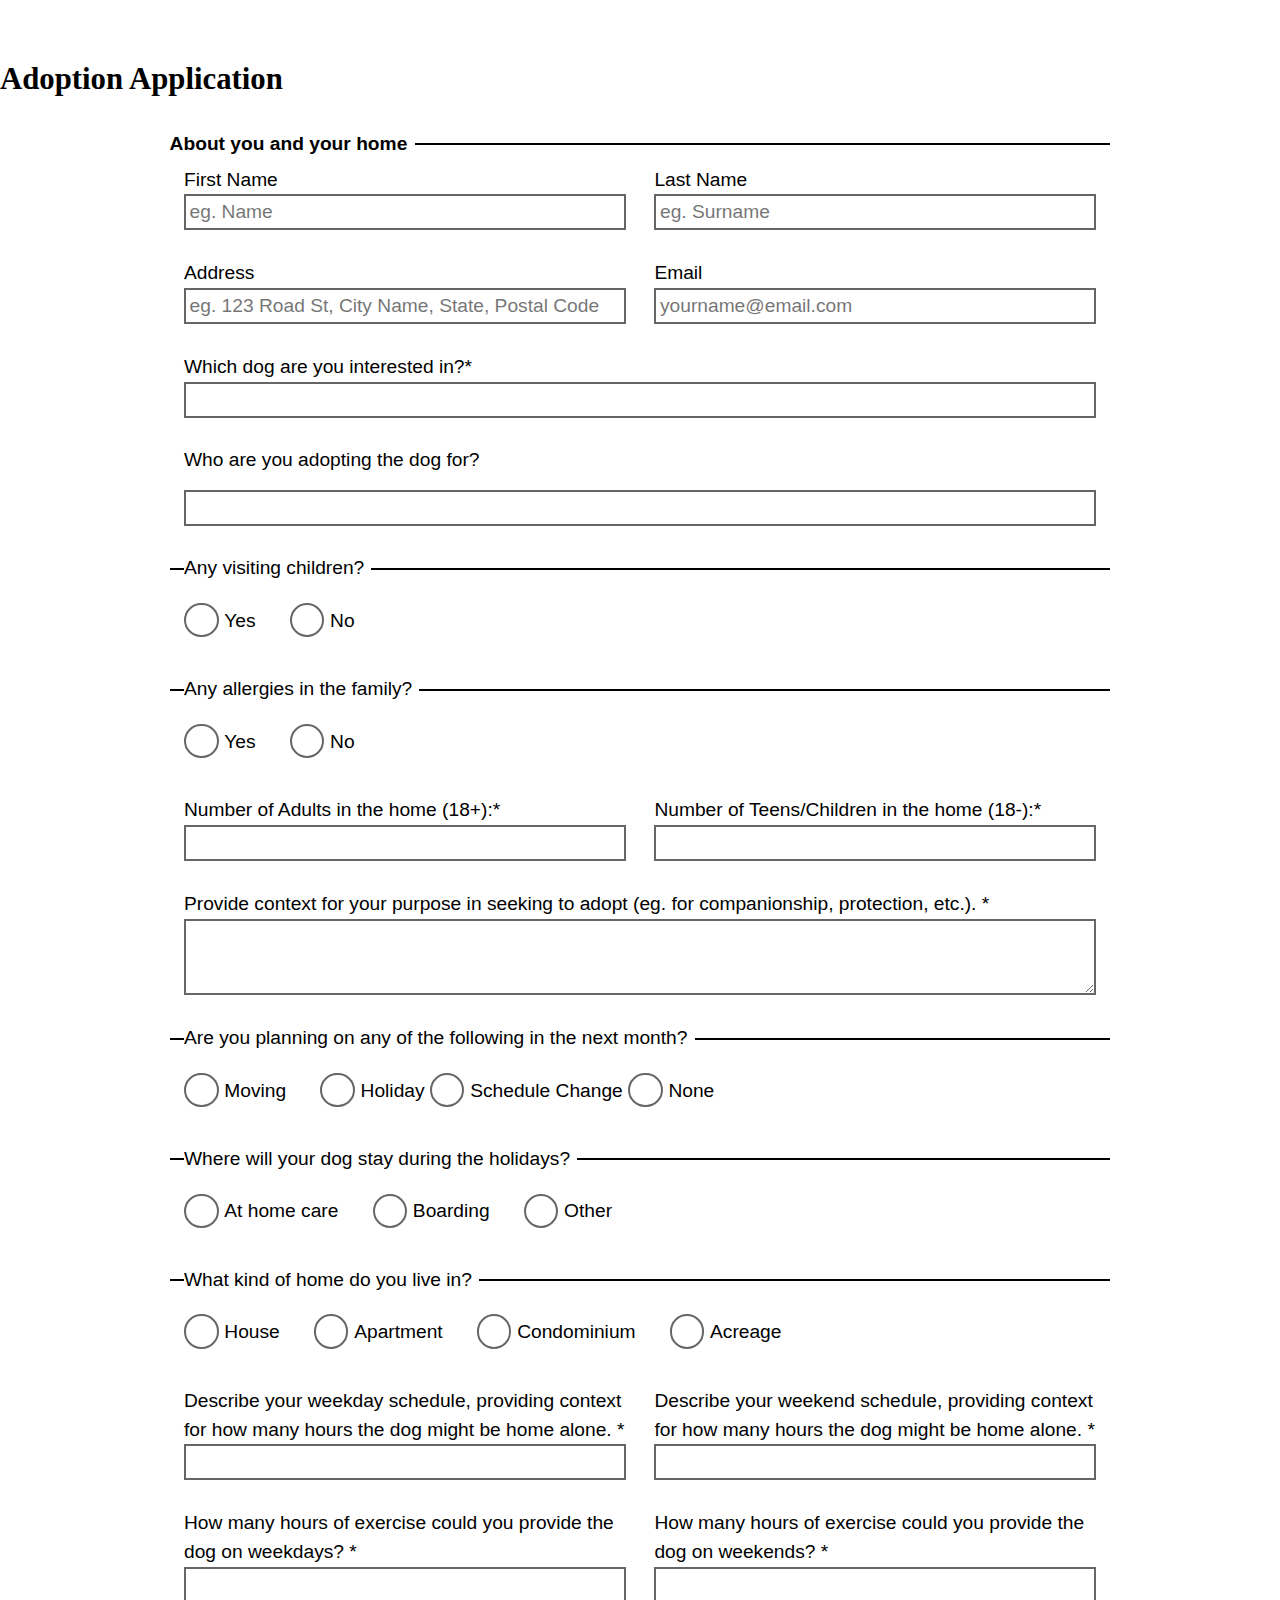
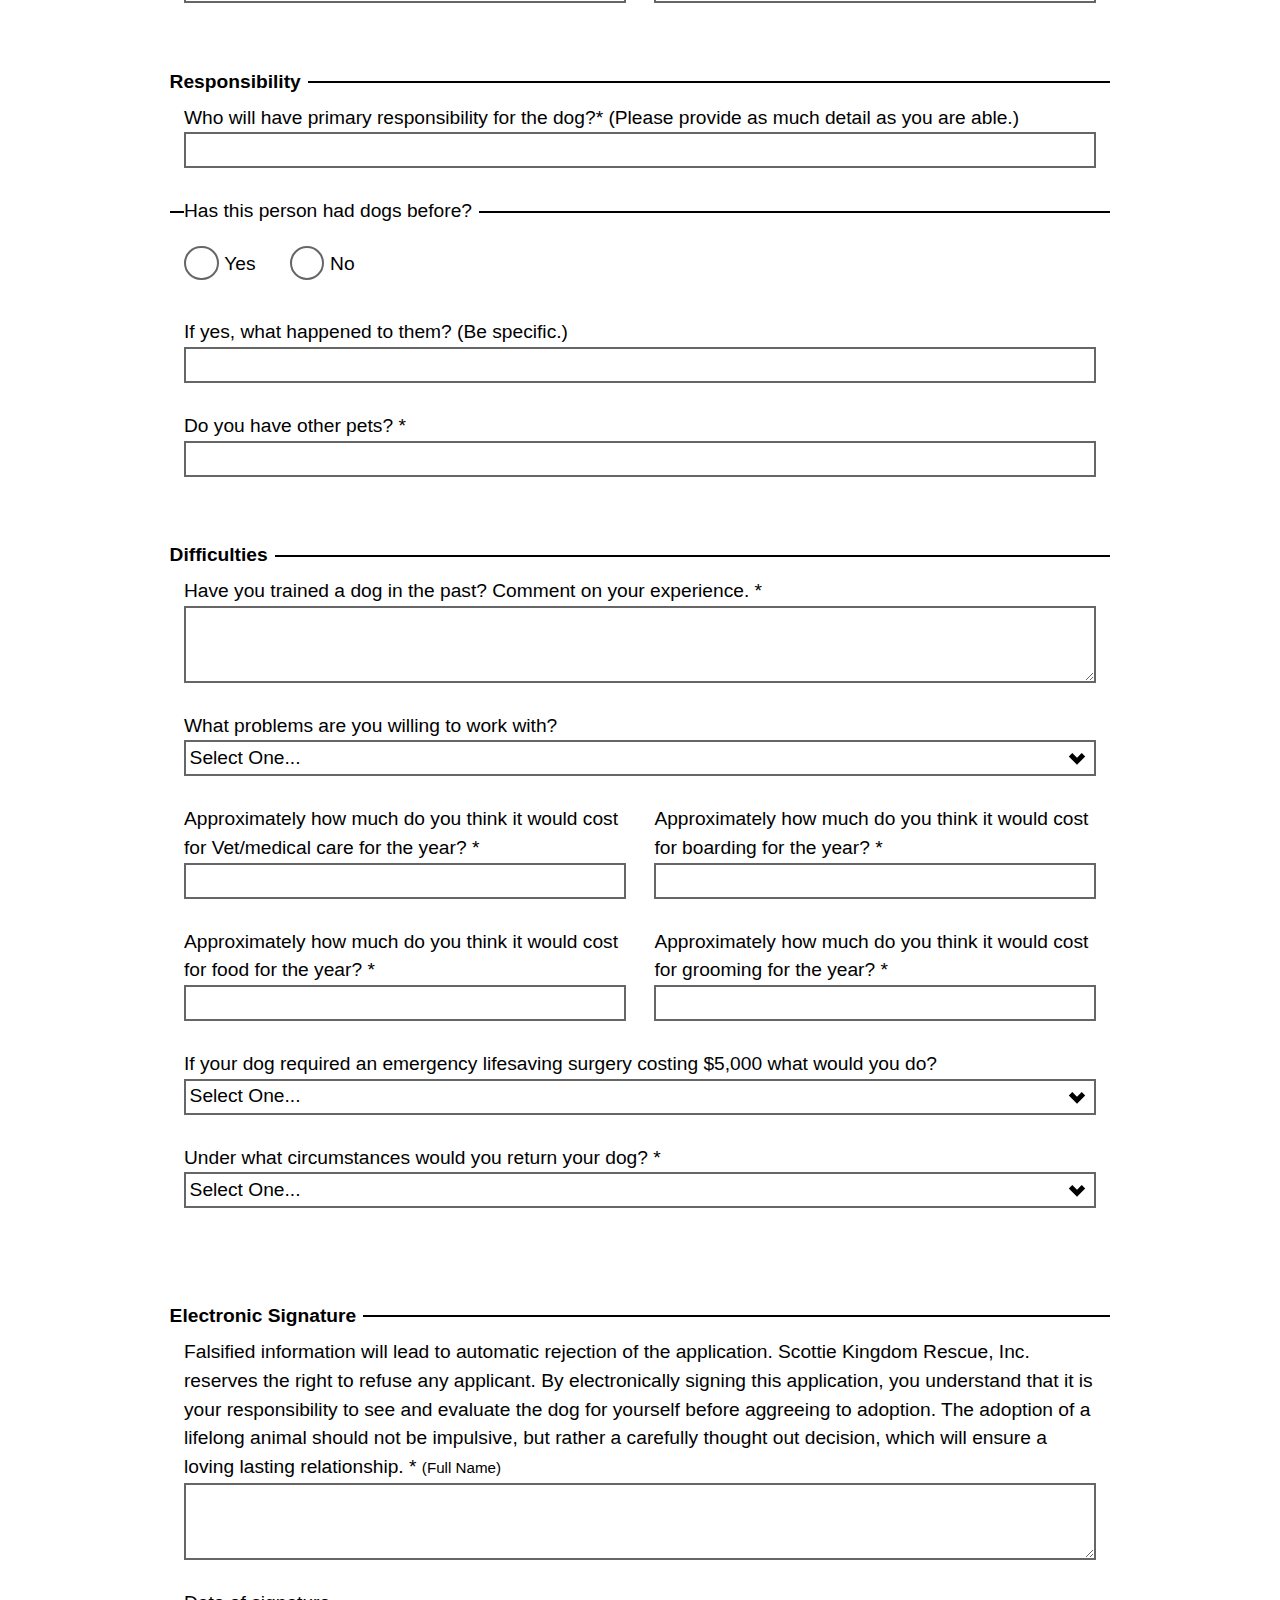
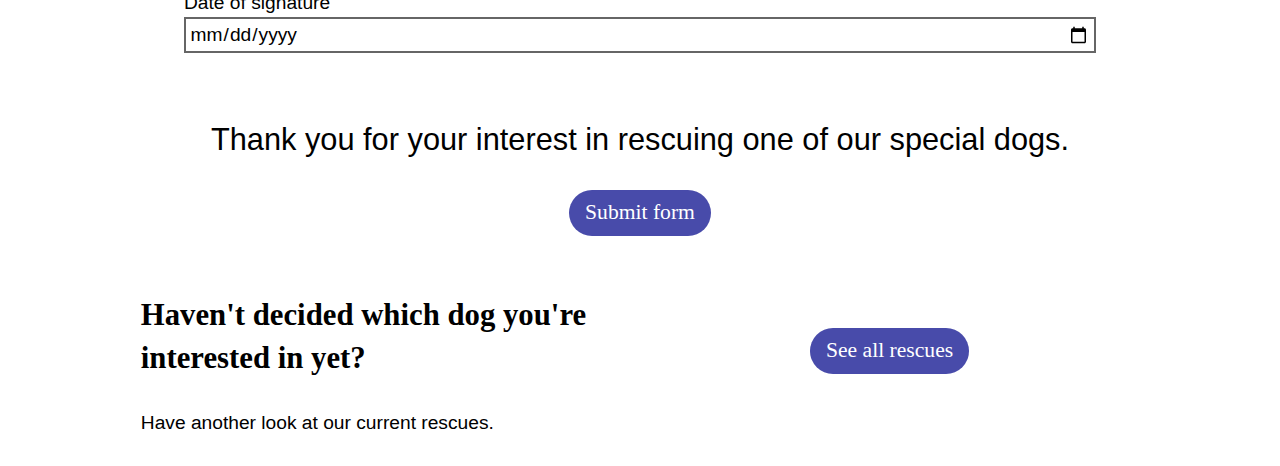
==== commit cc5b487d: "Add initial accessibility functions" ====
--- a/adopt.html
+++ b/adopt.html
@@ -15,7 +15,7 @@
 
   <main class="register-form pad-t-2" id="main" role="main" tabindex="0">
     <h2>Adoption Application</h2>
-    <form class="push-0 unit xs-1 gutter wrapper" method="POST" action="https://formspree.io/brow1234@algonquinlive.com">
+    <form class="push-0 unit xs-1 gutter wrapper" method="POST" action="https://formspree.io/brow1234@algonquinlive.com" role="search">
       <fieldset>
         <legend>About you and your home</legend>
         <div class="grid">
--- a/css/main.css
+++ b/css/main.css
@@ -1,31 +1,144 @@
 html {
   font-family: Roboto, sans-serif;
-  /* background-color: #e0ceb3; */
-}
-
-.nav a {
+}
+
+.skip-links a {
+  position: absolute;
+  top: -3em;
+}
+
+.skip-links a:focus {
+  top: 0;
+}
+
+.logo {
+  width: 100%;
+}
+
+li a {
+  list-style-type: none;
   text-decoration: none;
   color: #e0ceb3;
-}
-
-.nav li:hover a {
+  font-family: Cinzel, serif;
+}
+
+li:hover a {
   color: #9e8b6f;
 }
 
-li a {
-  list-style-type: none;
-}
-
-/* header {
-  background-image: linear-gradient(to top, rgba(0, 0, 0, 0), rgba(0, 0, 0, 2));
-  background-size: 33%, cover;
-
-} */
+/* Burger */
+
+@media only screen and (max-width: 59.999em) {
+
+  #menutoggle {
+    display: block;
+    position: relative;
+    top: 50px;
+    right: 50px;
+    z-index: 1;
+  }
+
+  #menutoggle a {
+    text-decoration: none;
+    color: #e0ceb3;
+    transition: color .3s ease;
+  }
+
+  #menutoggle a:hover {
+    color: #9e8b6f;
+  }
+
+  #menutoggle input {
+    display: block;
+    width: 40px;
+    height: 32px;
+    position: absolute;
+    top: -7px;
+    left: -5px;
+    cursor: pointer;
+    opacity: 0;
+    z-index: 2;
+  }
+
+  #menutoggle span {
+    display: block;
+    width: 56px;
+    height: 4px;
+    margin-bottom: 15px;
+    position: relative;
+    background: #e0ceb3;
+    border-radius: 3px;
+    z-index: 1;
+    transform-origin: 4px 0;
+    transition: transform .5s, background .5s, opacity .55s ease;
+  }
+
+  #menutoggle .tog-top {
+    transform-origin: 0% 0%;
+  }
+
+  #menutoggle .tog-bottom {
+    transform-origin: 0% 100%;
+  }
+
+  #menutoggle input:checked ~ .tog-top {
+    opacity: 1;
+    transform: rotate(45deg);
+    background: #9e8b6f;
+  }
+
+  #menutoggle input:checked ~ .tog-middle {
+    opacity: 0;
+  }
+
+  #menutoggle input:checked ~ .tog-bottom {
+    transform: rotate(-45deg);
+    background: #9e8b6f;
+  }
+
+  #menu {
+    position: absolute;
+    width: 100%;
+    margin: -150px -100px 0 0;
+    padding: 75px;
+    padding-top: 150px;
+
+    background: #000;
+    transform-origin: 100% 0%;
+    transform: translate(0, -100%);
+
+    transition: transform .5s;
+  }
+
+  #menu li {
+    padding: 10px 0;
+    list-style-type: none;
+  }
+
+  #menutoggle input:checked ~ ul {
+    transform: none;
+  }
+
+}
+
+/* Bigger nav styling */
+
+@media only screen and (min-width: 60em) {
+
+  .nav ul {
+    display: flex;
+    justify-content: space-between;
+    align-items: center;
+  }
+
+}
+
+/* Banner */
 
 .banner {
   background-image: linear-gradient(to top, rgba(0, 0, 0, 0), rgba(0, 0, 0, .9)), url("../images/banner.jpg");
   background-size: 100% 100%, cover;
-  border-bottom: 10px solid #484BAA;
+  border-bottom: 10px solid #484baa;
   background-position: center, center;
   background-repeat: no-repeat;
   display: flex;
@@ -36,7 +149,7 @@
 .banner-adopt {
   background-image: linear-gradient(to top, rgba(0, 0, 0, 0), rgba(0, 0, 0, .9)), url("../images/banner-adopt.jpg");
   background-size: 100% 100%, cover;
-  border-bottom: 10px solid #484BAA;
+  border-bottom: 10px solid #484baa;
   background-position: center, center;
   background-repeat: no-repeat;
   display: flex;
@@ -45,25 +158,33 @@
 }
 
 .btn {
-  background-color: #484BAA;
+  background-color: #484baa;
   border: none;
   border-radius: 25px;
+  font-family: Cinzel, serif;
+}
+
+.btn ul li {
+  list-style-type: none;
 }
 
 .btn:hover {
   background-color: #9e8b6f;
 }
 
-/* .adopt-btn:hover .adopt-btn a {
-  color: #fff;
-} */
+.adopt-btn a {
+  color: #fff;
+}
+
+.adopt-btn:hover a {
+  color: #fff;
+  background-color: #9e8b6f;
+}
 
 .byline {
   font-family: Cinzel, serif;
   text-shadow: 3px 3px 5px #000;
   color: #fff;
-  /* width: 50%; */
-  /* margin: 0 auto; */
   text-align: center;
 }
 
@@ -116,7 +237,7 @@
 .copyright {
   color: #fff;
   background-color: #000;
-  border-top: 10px solid #484BAA;
+  border-top: 10px solid #484baa;
   text-align: center;
 }
 
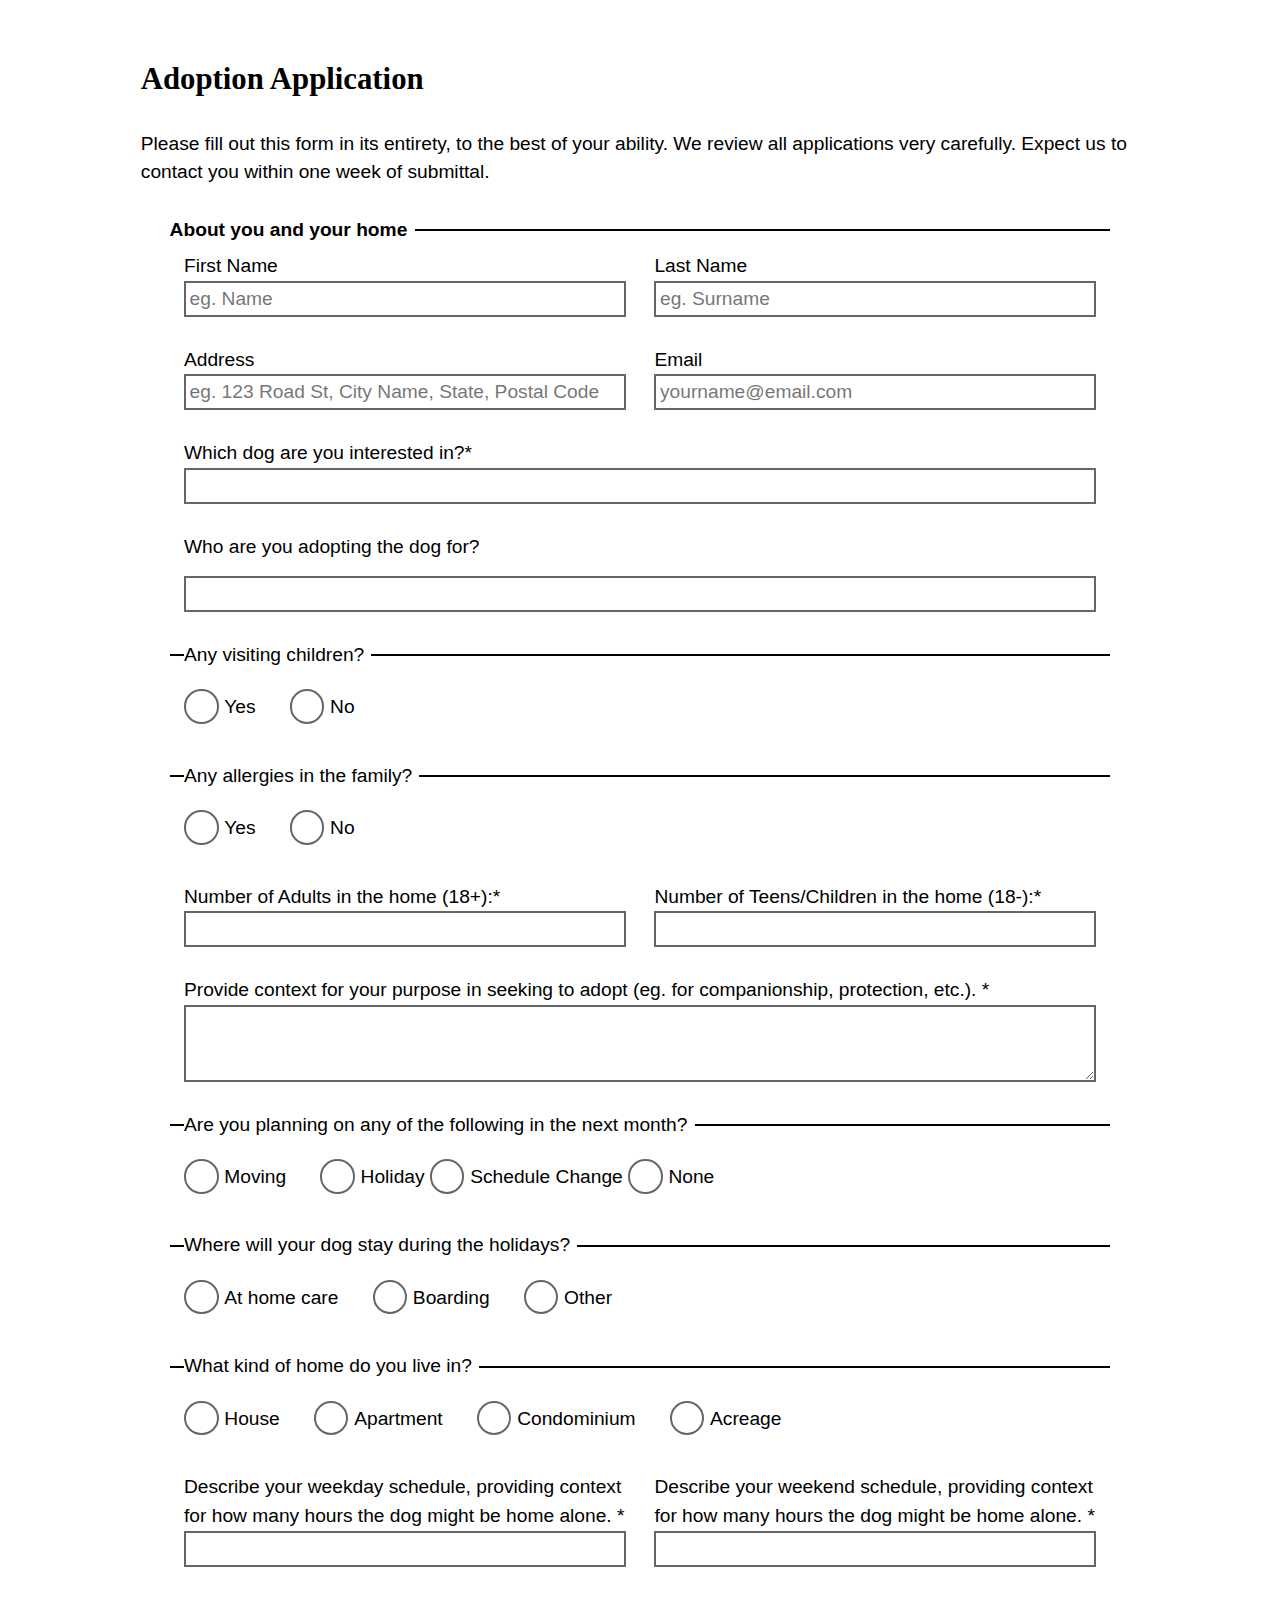
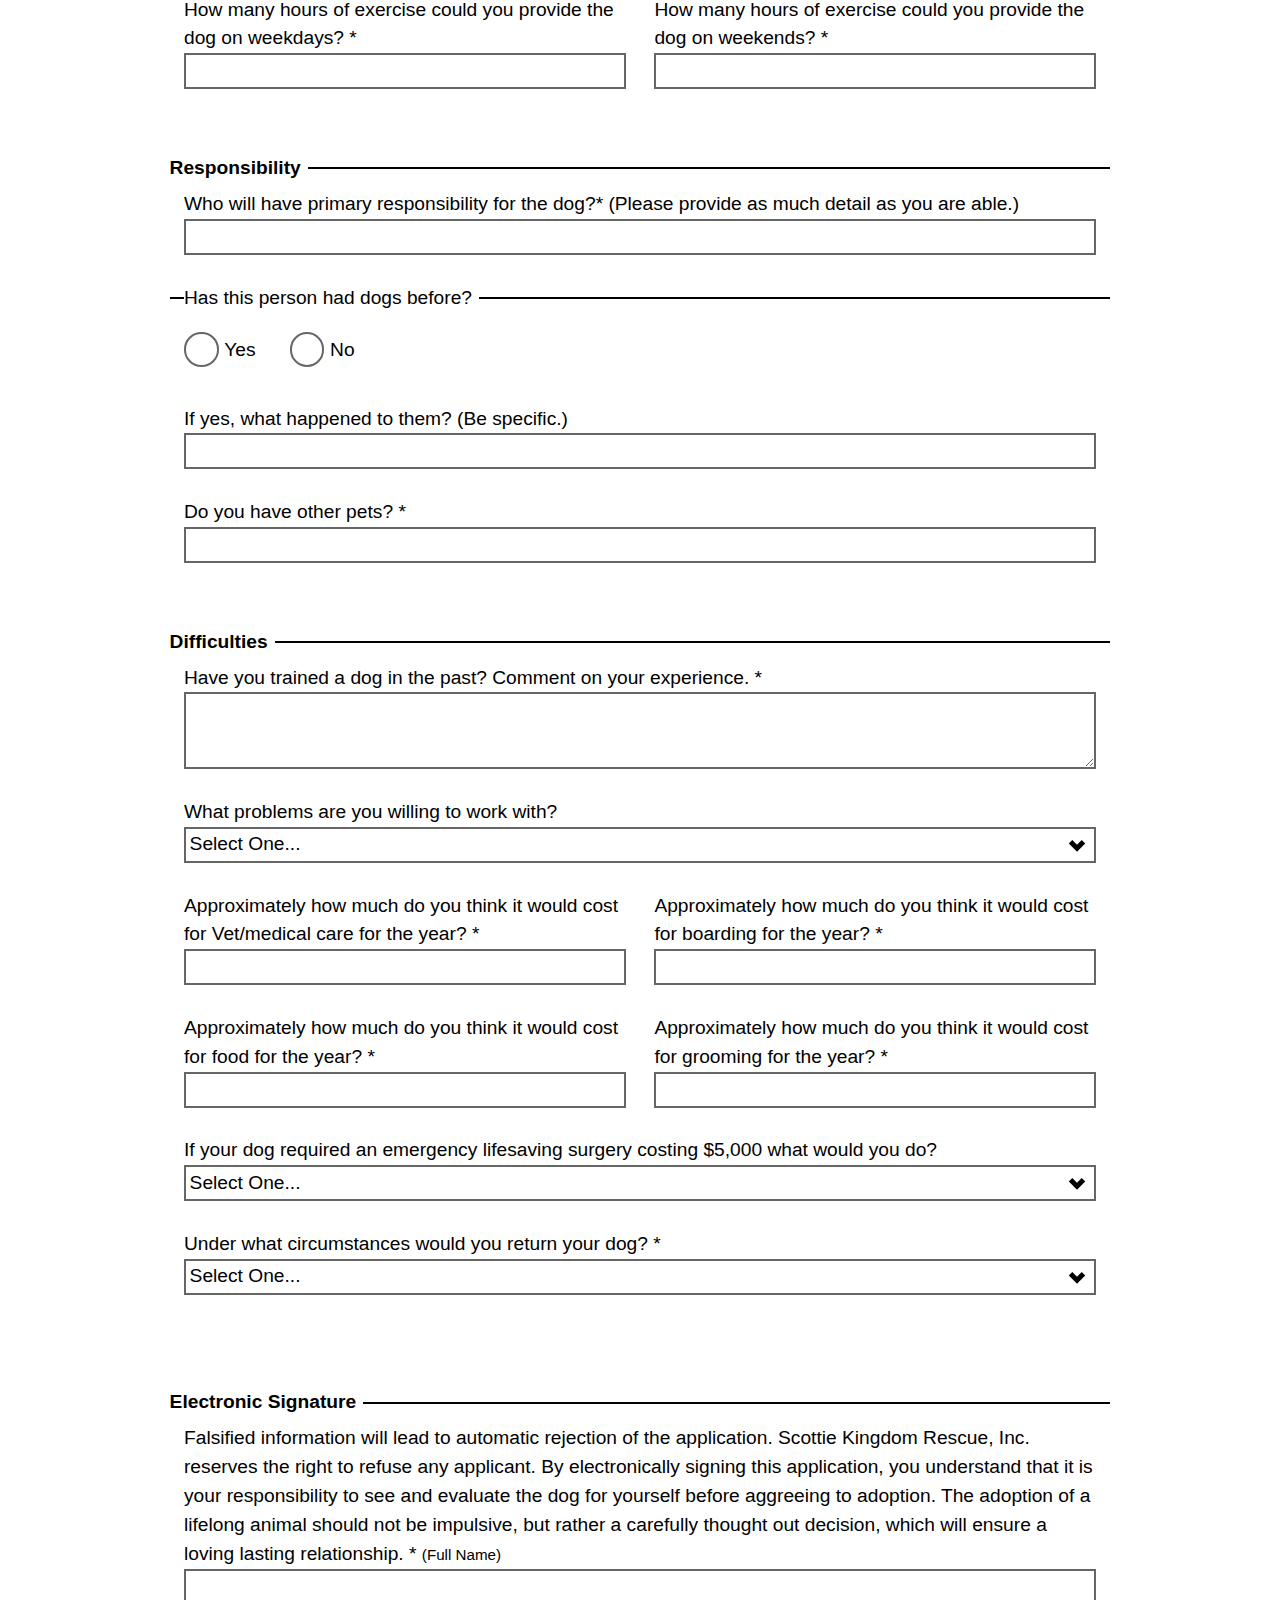
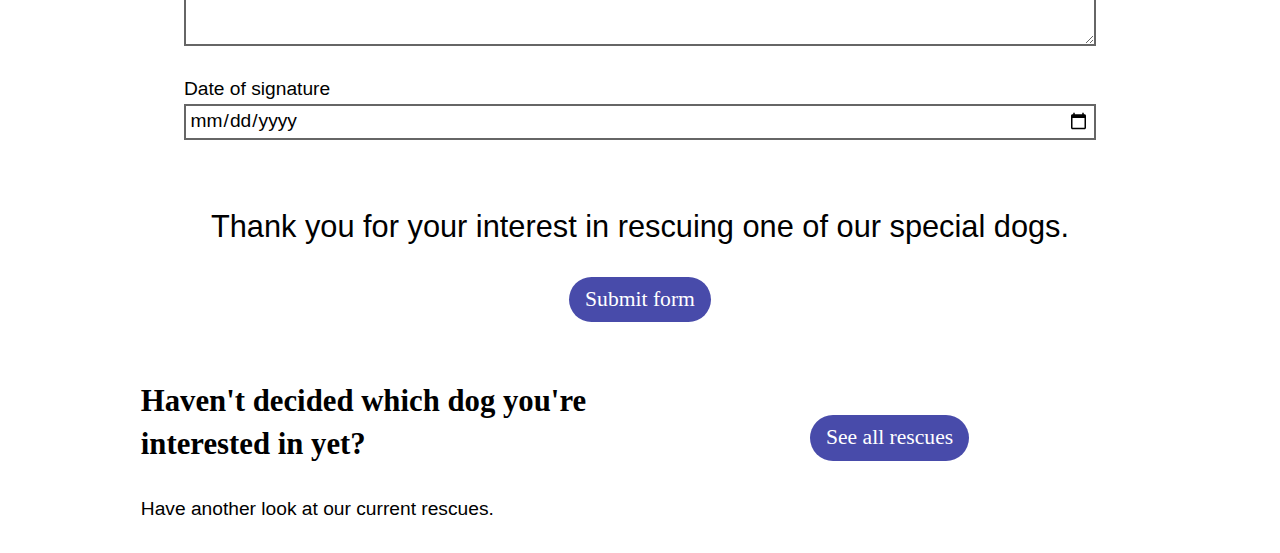
==== commit 38bc1ad6: "Fix logo size, update content" ====
--- a/adopt.html
+++ b/adopt.html
@@ -13,8 +13,9 @@
 </head>
 <body>
 
-  <main class="register-form pad-t-2" id="main" role="main" tabindex="0">
+  <main class="register-form pad-t-2 wrapper" id="main" role="main" tabindex="0">
     <h2>Adoption Application</h2>
+    <p>Please fill out this form in its entirety, to the best of your ability. We review all applications very carefully. Expect us to contact you within one week of submittal.</p>
     <form class="push-0 unit xs-1 gutter wrapper" method="POST" action="https://formspree.io/brow1234@algonquinlive.com" role="search">
       <fieldset>
         <legend>About you and your home</legend>
--- a/css/main.css
+++ b/css/main.css
@@ -13,6 +13,7 @@
 
 .logo {
   width: 100%;
+  max-width: 5rem;
 }
 
 li a {
@@ -210,15 +211,10 @@
 }
 
 .available:hover .overlay {
-  background-color: rgba(0, 0, 0, .3);
-}
-
-.available-name {
-  visibility: hidden;
-}
-
-.available:hover .available-name {
   visibility: visible;
+  background-color: rgba(0, 0, 0, .5);
+  color: #fff;
+  padding: 0 4.25rem;
 }
 
 .available:hover a {
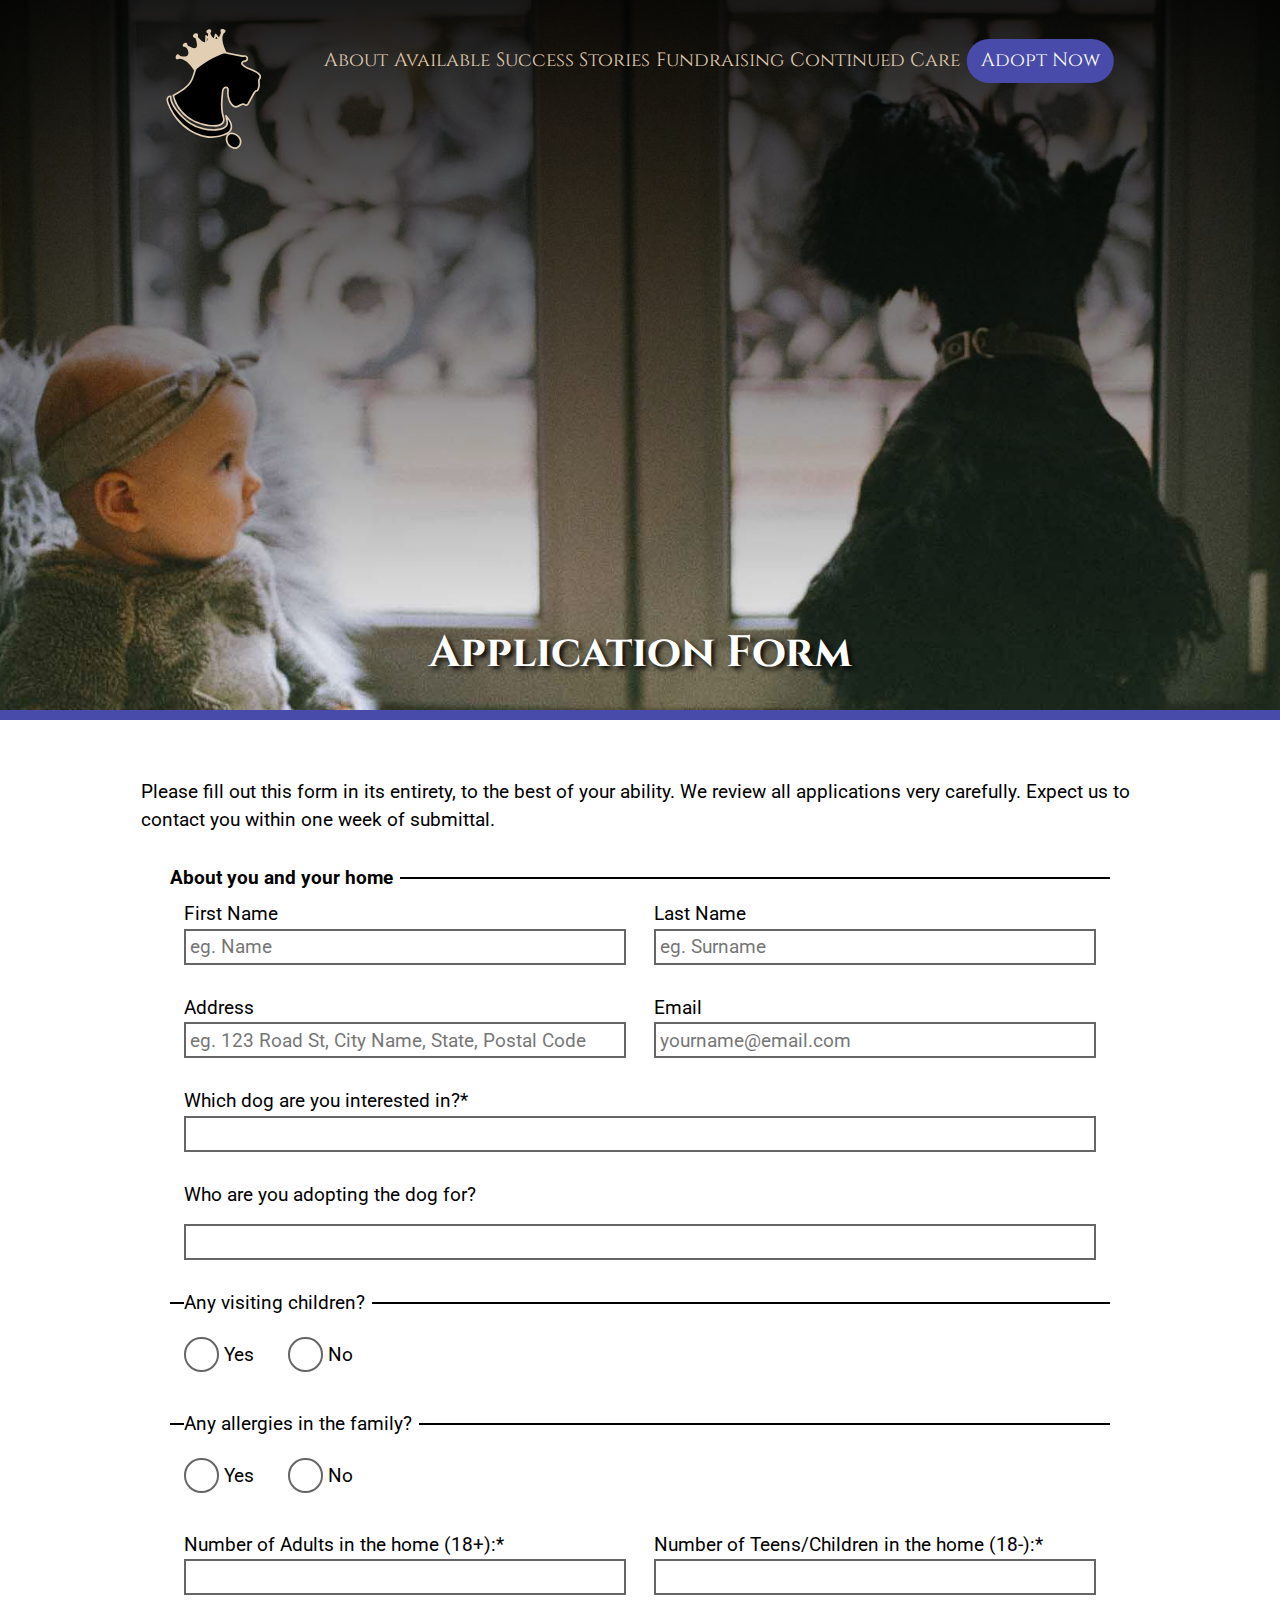
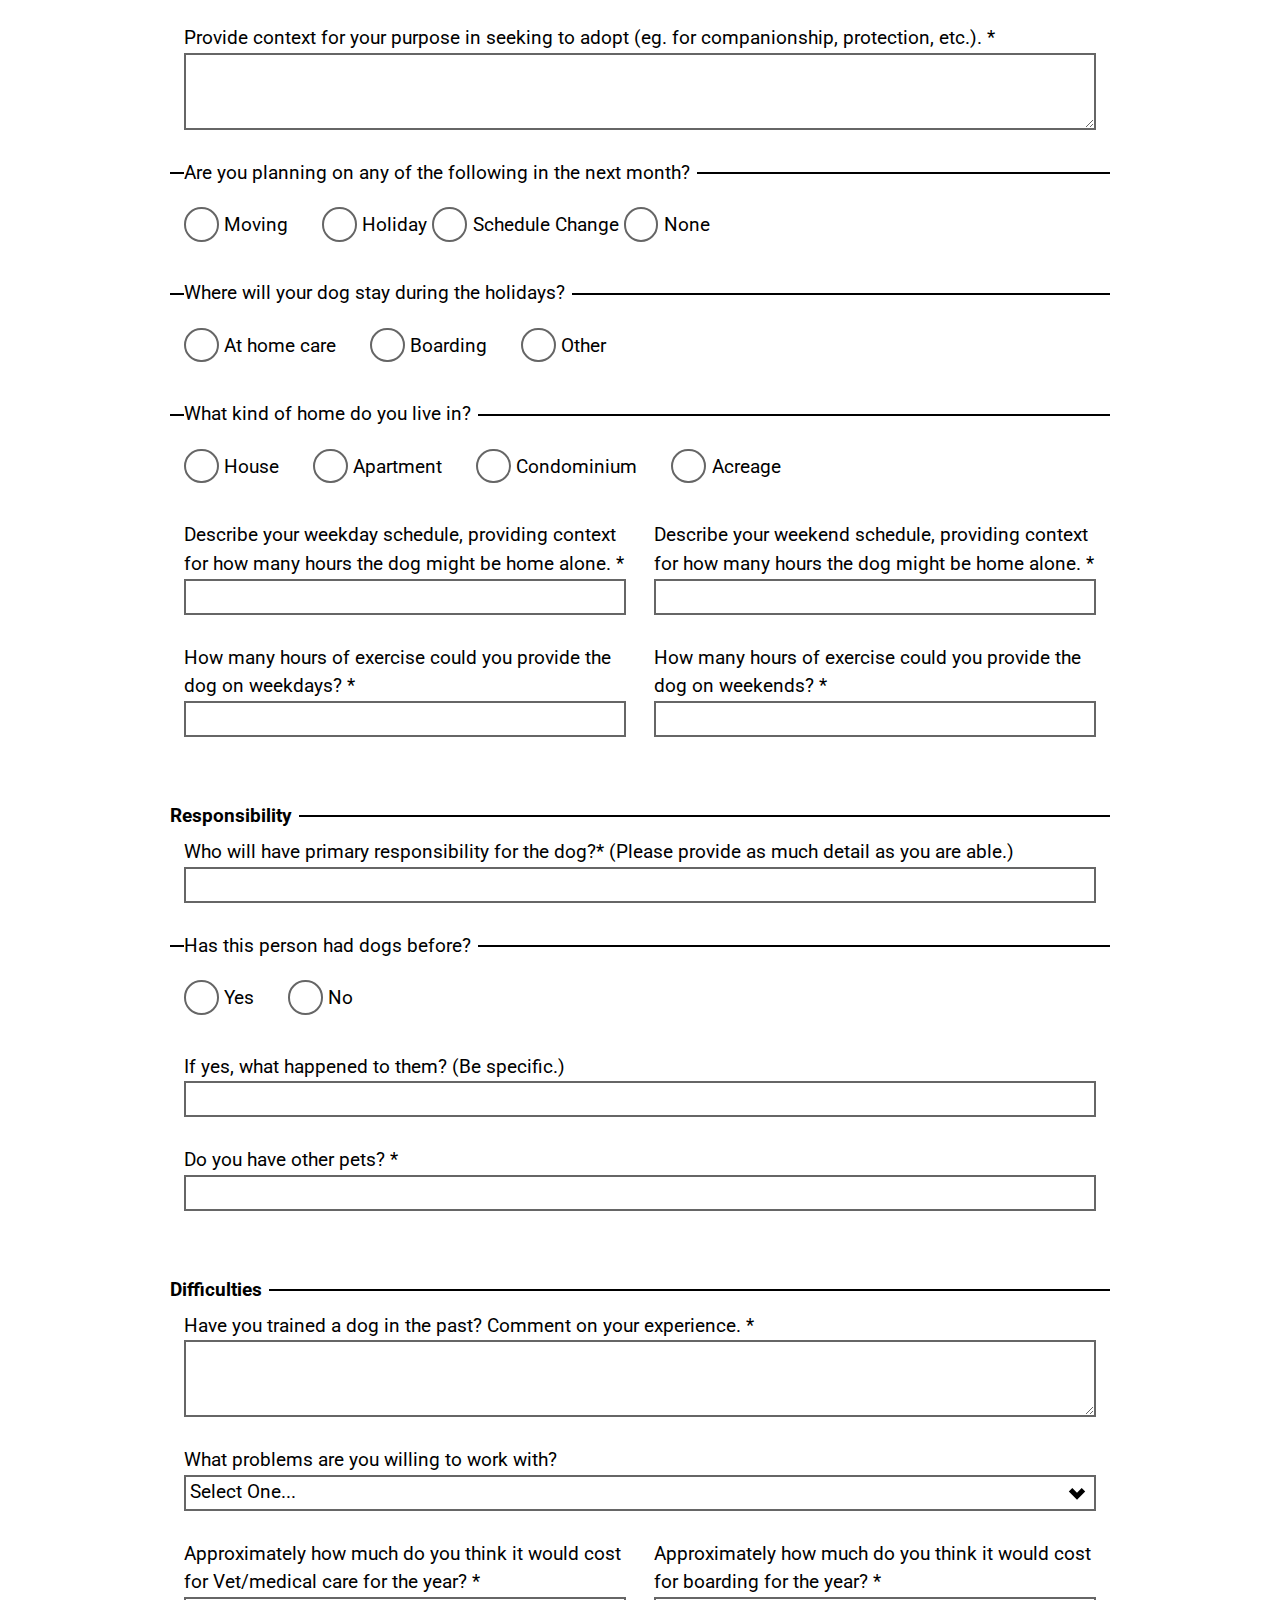
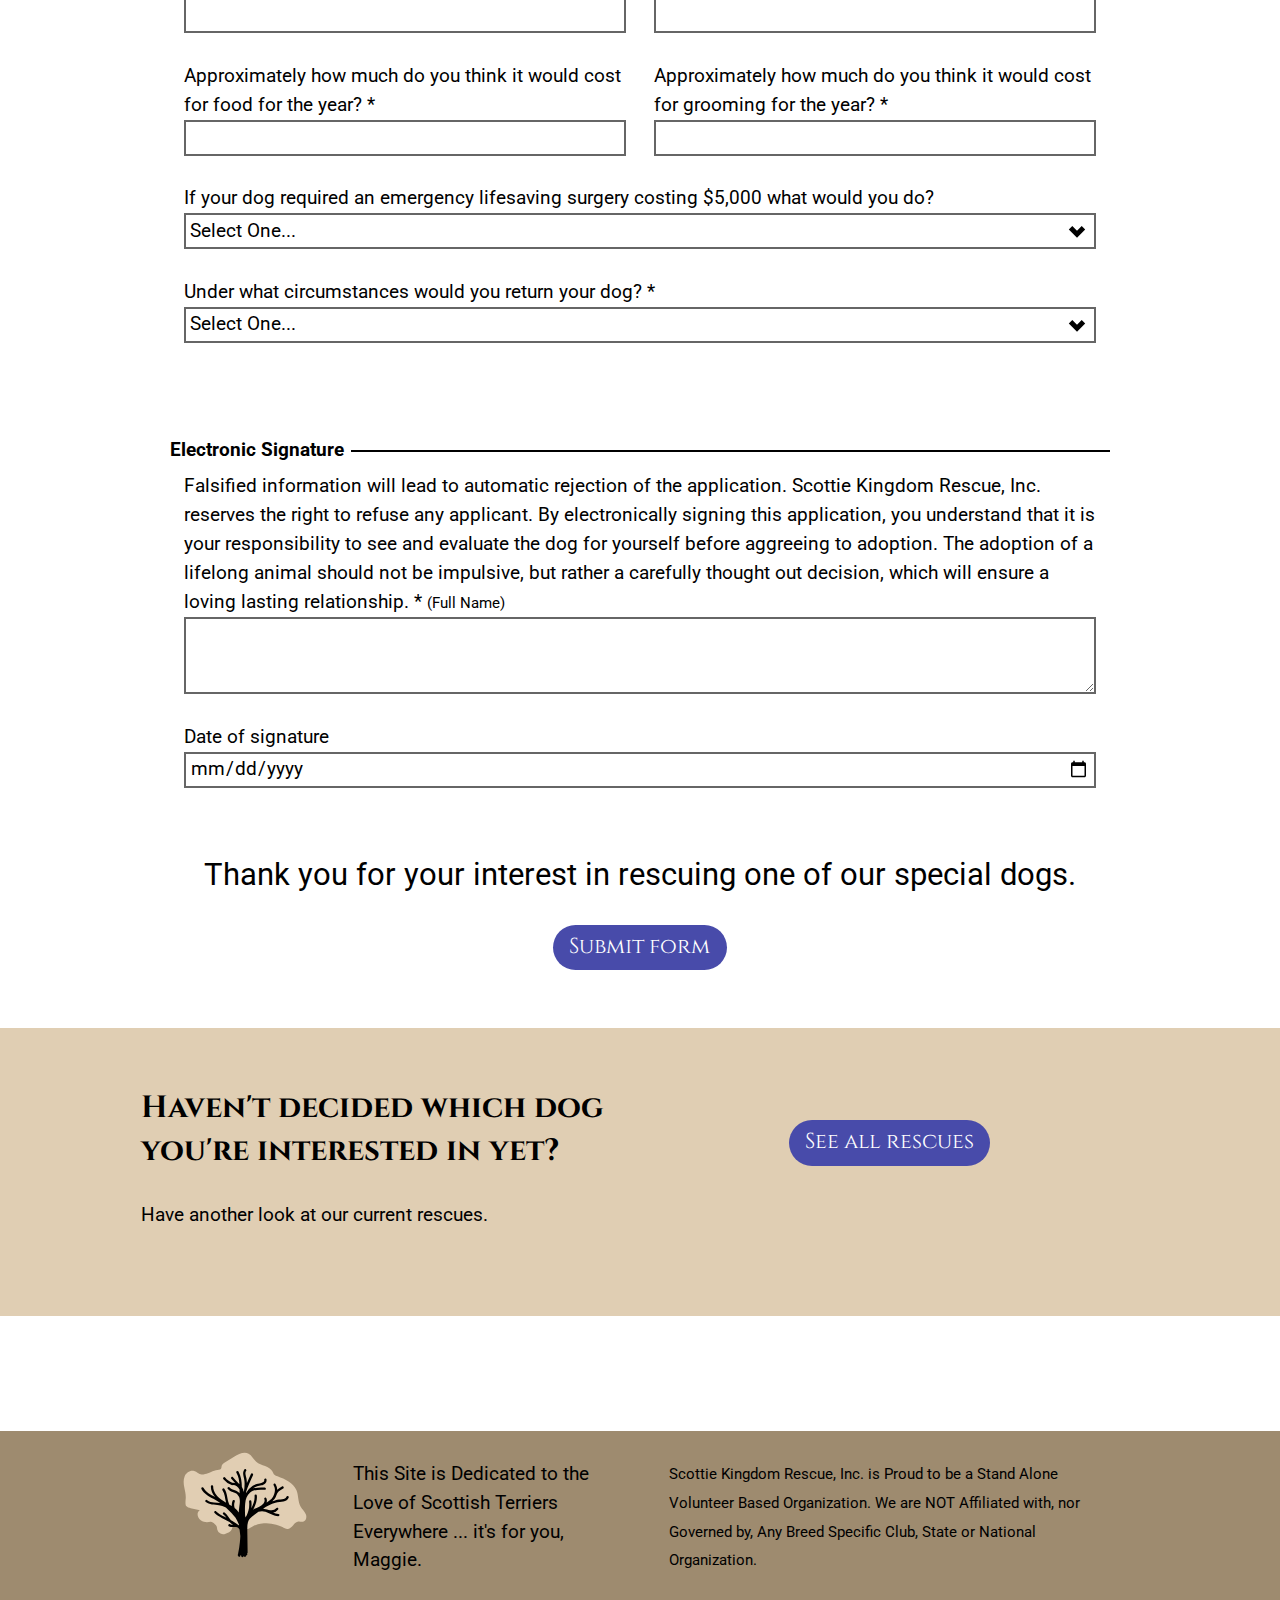
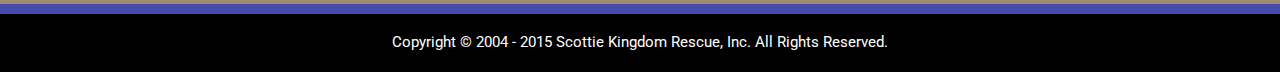
==== commit 5793b186: "Add images, change file names, finish fixing navigation" ====
--- a/adopt.html
+++ b/adopt.html
@@ -2,242 +2,315 @@
 <html lang="en-ca">
 <head>
   <meta charset="utf-8">
-  <title>Adopt Now!</title>
+  <title>Application Form</title>
   <meta name="handheldfriendly" content="true">
   <meta name="mobileoptimized" content="240">
   <meta name="viewport" content="width=device-width,initial-scale=1">
+  <link rel="shortcut icon" href="favicon.io">
+  <link rel="icon" type="image/png" href="favicon-196.png">
+  <link href="https://fonts.googleapis.com/css?family=Cinzel|Roboto:400,700&display=swap" rel="stylesheet">
   <link href="css/modules.css" rel="stylesheet">
   <link href="css/grid.css" rel="stylesheet">
   <link href="css/type.css" rel="stylesheet">
   <link href="css/main.css" rel="stylesheet">
 </head>
 <body>
-
-  <main class="register-form pad-t-2 wrapper" id="main" role="main" tabindex="0">
-    <h2>Adoption Application</h2>
-    <p>Please fill out this form in its entirety, to the best of your ability. We review all applications very carefully. Expect us to contact you within one week of submittal.</p>
-    <form class="push-0 unit xs-1 gutter wrapper" method="POST" action="https://formspree.io/brow1234@algonquinlive.com" role="search">
-      <fieldset>
-        <legend>About you and your home</legend>
-        <div class="grid">
-          <div class="push gutter-1-2 unit xs-1 m-1-2">
-            <label for="first-name">First Name</label>
-            <input id="first-name" aria-label="Input First Name" placeholder="eg. Name" required>
-          </div>
-          <div class="push gutter-1-2 unit xs-1 m-1-2">
-            <label for="last-name">Last Name</label>
-            <input id="last-name" aria-label="Input Surname" placeholder="eg. Surname" required>
-          </div>
-          <div class="push gutter-1-2 unit xs-1 m-1-2">
-            <label for="address">Address</label>
-            <input id="address" aria-label="Imput Address" placeholder="eg. 123 Road St, City Name, State, Postal Code" required>
-          </div>
-          <div class="push gutter-1-2 unit xs-1 m-1-2">
-            <label for="email">Email</label>
-            <input id="email" type="email" aria-label="Input Email" placeholder="yourname@email.com" name="email" required>
-          </div>
+  <ul class="skip-links">
+    <li><a href="#nav">Jump to navigation</a></li>
+    <li><a href="#main">Jump to main content</a></li>
+    <li><a href="#form">Jump to form</a></li>
+    <li><a href="#footer">Jump to footer</a></li>
+  </ul>
+  <header class="masthead wrapper gutter-wrap zindex-1 pin-tc pad-t" role="banner">
+    <div class="grid">
+      <div class="unit xs-1-2 m-1-6">
+        <a href="index.html"><img class="logo" src="images/logo.svg" alt=""></a>
+      </div>
+      <div class="unit xs-1-2 m-5-6">
+        <nav class="nav" role="navigation" id="nav">
+          <input id="burger" type="checkbox">
+          <label for="burger" class="menutoggle">
+            <span class="tog tog-top"></span>
+            <span class="tog tog-middle"></span>
+            <span class="tog tog-bottom"></span>
+          </label>
+          <ul class="list-group" id="menu">
+            <li>
+              <a href="#">About</a>
+            </li>
+            <li>
+              <a href="rescues.html">Available</a>
+            </li>
+            <li>
+              <a href="#">Success Stories</a>
+            </li>
+            <li>
+              <a href="#">Fundraising</a>
+            </li>
+            <li>
+              <a href="#">Continued Care</a>
+            </li>
+            <li>
+              <a class="btn adopt-btn" href="adopt.html">Adopt Now</a>
+            </li>
+          </ul>
+        </nav>
+      </div>
+    </div>
+  </header>
+  <main id="main" role="main" tabindex="0">
+    <section>
+      <div class="banner-adopt relative">
+        <div class="pin-cb">
+          <h1 class="byline yotta">Application Form</h1>
+        </div>
+      </div>
+      <p class="wrapper pad-t-2">Please fill out this form in its entirety, to the best of your ability. We review all applications very carefully. Expect us to contact you within one week of submittal.</p>
+      <form class="push-0 unit xs-1 gutter wrapper" method="POST" action="https://formspree.io/brow1234@algonquinlive.com" id="form" role="search">
+        <fieldset>
+          <legend>About you and your home</legend>
+          <div class="grid">
+            <div class="push gutter-1-2 unit xs-1 m-1-2">
+              <label for="first-name">First Name</label>
+              <input id="first-name" aria-label="Input First Name" placeholder="eg. Name" required>
+            </div>
+            <div class="push gutter-1-2 unit xs-1 m-1-2">
+              <label for="last-name">Last Name</label>
+              <input id="last-name" aria-label="Input Surname" placeholder="eg. Surname" required>
+            </div>
+            <div class="push gutter-1-2 unit xs-1 m-1-2">
+              <label for="address">Address</label>
+              <input id="address" aria-label="Imput Address" placeholder="eg. 123 Road St, City Name, State, Postal Code" required>
+            </div>
+            <div class="push gutter-1-2 unit xs-1 m-1-2">
+              <label for="email">Email</label>
+              <input id="email" type="email" aria-label="Input Email" placeholder="yourname@email.com" name="email" required>
+            </div>
+            <div class="push gutter-1-2 unit xs-1">
+              <label for="dog-name">Which dog are you interested in?*</label>
+              <input id="dog-name" aria-label="Which dog?" required>
+            </div>
+            <div class="push gutter-1-2 unit xs-1">
+              <label class="push-1-2 not-bold" for="who-for">Who are you adopting the dog for?</label>
+              <input id="who-me">
+            </div>
+            <fieldset class="push gutter-1-2 unit xs-1">
+              <legend class="push-1-2 not-bold">Any visiting children?</legend>
+              <input type="radio" id="visit-yes" name="visit">
+              <label class="push-r" for="visit-yes">Yes</label>
+              <input type="radio" id="visit-no" name="visit">
+              <label for="visit-no">No</label>
+            </fieldset>
+            <fieldset class="push gutter-1-2 unit xs-1">
+              <legend class="push-1-2 not-bold">Any allergies in the family?</legend>
+              <input type="radio" id="allergies-yes" name="allergies">
+              <label class="push-r" for="allergies-yes">Yes</label>
+              <input type="radio" id="allergies-no" name="allergies">
+              <label for="allergies-no">No</label>
+            </fieldset>
+            <div class="push gutter-1-2 unit xs-1 m-1-2">
+              <label for="no-of-adults">Number of Adults in the home (18+):*</label>
+              <input id="no-of-adults" required>
+            </div>
+            <div class="push gutter-1-2 unit xs-1 m-1-2">
+              <label for="no-of-child">Number of Teens/Children in the home (18-):*</label>
+              <input id="no-of-child" required>
+            </div>
+            <div class="push gutter-1-2 unit xs-1">
+              <label for="purpose">Provide context for your purpose in seeking to adopt (eg. for companionship, protection, etc.). *</label>
+              <textarea id="purpose" required></textarea>
+            </div>
+            <fieldset class="push gutter-1-2 unit xs-1">
+              <legend class="push-1-2 not-bold">Are you planning on any of the following in the next month?</legend>
+              <input type="radio" id="planning-move" name="planning">
+              <label class="push-r" for="planning-move">Moving</label>
+              <input type="radio" id="planning-holiday" name="planning">
+              <label for="planning-holiday">Holiday</label>
+              <input type="radio" id="planning-schedule" name="planning">
+              <label for="planning-schedule">Schedule Change</label>
+              <input type="radio" id="planning-none" name="planning">
+              <label for="planning-none">None</label>
+            </fieldset>
+            <fieldset class="push gutter-1-2 unit xs-1">
+              <legend class="push-1-2 not-bold">Where will your dog stay during the holidays?</legend>
+              <input type="radio" id="holidays-home" name="holidays">
+              <label class="push-r" for="holidays-home">At home care</label>
+              <input type="radio" id="holidays-boarded" name="holidays">
+              <label class="push-r" for="holidays-boarded">Boarding</label>
+              <input type="radio" id="holidays-other" name="holidays">
+              <label class="push-r" for="holidays-other">Other</label>
+            </fieldset>
+            <fieldset class="push gutter-1-2 unit xs-1">
+              <legend class="push-1-2 not-bold">What kind of home do you live in?</legend>
+              <input type="radio" id="home-house" name="home">
+              <label class="push-r" for="home-house">House</label>
+              <input type="radio" id="home-apartment" name="home">
+              <label class="push-r" for="home-apartment">Apartment</label>
+              <input type="radio" id="home-condo" name="home">
+              <label class="push-r" for="home-condo">Condominium</label>
+              <input type="radio" id="home-acre" name="home">
+              <label class="push-r" for="home-acre">Acreage</label>
+            </fieldset>
+            <div class="push gutter-1-2 unit xs-1 m-1-2">
+              <label for="weekday-sched">Describe your weekday schedule, providing context for how many hours the dog might be home alone. *</label>
+              <input id="weekday-sched" required>
+            </div>
+            <div class="push gutter-1-2 unit xs-1 m-1-2">
+              <label for="weekend-sched">Describe your weekend schedule, providing context for how many hours the dog might be home alone. *</label>
+              <input id="weekend-sched" required>
+            </div>
+            <div class="push gutter-1-2 unit xs-1 m-1-2">
+              <label for="exercise-weekday">How many hours of exercise could you provide the dog on weekdays? *</label>
+              <input id="exercise-weekday" required>
+            </div>
+            <div class="push gutter-1-2 unit xs-1 m-1-2">
+              <label for="exercise-weekend">How many hours of exercise could you provide the dog on weekends? *</label>
+              <input id="exercise-weekend" required>
+            </div>
+          </div>
+        </fieldset>
+        <fieldset>
+          <legend>Responsibility</legend>
+          <div class="push gutter-1-2">
+            <label for="responsibility">Who will have primary responsibility for the dog?* (Please provide as much detail as you are able.)</label>
+            <input id="responsibility" required>
+          </div>
+          <fieldset class="push gutter-1-2 unit xs-1">
+            <legend class="push-1-2 not-bold">Has this person had dogs before?</legend>
+            <input type="radio" id="previous-yes" name="previous">
+            <label class="push-r" for="previous-yes">Yes</label>
+            <input type="radio" id="previous-no" name="previous">
+            <label for="previous-no">No</label>
+          </fieldset>
           <div class="push gutter-1-2 unit xs-1">
-            <label for="dog-name">Which dog are you interested in?*</label>
-            <input id="dog-name" aria-label="Which dog?" required>
+            <label for="previous-details">If yes, what happened to them? (Be specific.)</label>
+            <input id="previous-details">
           </div>
           <div class="push gutter-1-2 unit xs-1">
-            <label class="push-1-2 not-bold" for="who-for">Who are you adopting the dog for?</label>
-            <input id="who-me">
-          </div>
-          <fieldset class="push gutter-1-2 unit xs-1">
-            <legend class="push-1-2 not-bold">Any visiting children?</legend>
-            <input type="radio" id="visit-yes" name="visit">
-            <label class="push-r" for="visit-yes">Yes</label>
-            <input type="radio" id="visit-no" name="visit">
-            <label for="visit-no">No</label>
-          </fieldset>
-          <fieldset class="push gutter-1-2 unit xs-1">
-            <legend class="push-1-2 not-bold">Any allergies in the family?</legend>
-            <input type="radio" id="allergies-yes" name="allergies">
-            <label class="push-r" for="allergies-yes">Yes</label>
-            <input type="radio" id="allergies-no" name="allergies">
-            <label for="allergies-no">No</label>
-          </fieldset>
-          <div class="push gutter-1-2 unit xs-1 m-1-2">
-            <label for="no-of-adults">Number of Adults in the home (18+):*</label>
-            <input id="no-of-adults" required>
-          </div>
-          <div class="push gutter-1-2 unit xs-1 m-1-2">
-            <label for="no-of-child">Number of Teens/Children in the home (18-):*</label>
-            <input id="no-of-child" required>
-          </div>
-          <div class="push gutter-1-2 unit xs-1">
-            <label for="purpose">Provide context for your purpose in seeking to adopt (eg. for companionship, protection, etc.). *</label>
-            <textarea id="purpose" required></textarea>
-          </div>
-          <fieldset class="push gutter-1-2 unit xs-1">
-            <legend class="push-1-2 not-bold">Are you planning on any of the following in the next month?</legend>
-            <input type="radio" id="planning-move" name="planning">
-            <label class="push-r" for="planning-move">Moving</label>
-            <input type="radio" id="planning-holiday" name="planning">
-            <label for="planning-holiday">Holiday</label>
-            <input type="radio" id="planning-schedule" name="planning">
-            <label for="planning-schedule">Schedule Change</label>
-            <input type="radio" id="planning-none" name="planning">
-            <label for="planning-none">None</label>
-          </fieldset>
-          <fieldset class="push gutter-1-2 unit xs-1">
-            <legend class="push-1-2 not-bold">Where will your dog stay during the holidays?</legend>
-            <input type="radio" id="holidays-home" name="holidays">
-            <label class="push-r" for="holidays-home">At home care</label>
-            <input type="radio" id="holidays-boarded" name="holidays">
-            <label class="push-r" for="holidays-boarded">Boarding</label>
-            <input type="radio" id="holidays-other" name="holidays">
-            <label class="push-r" for="holidays-other">Other</label>
-          </fieldset>
-          <fieldset class="push gutter-1-2 unit xs-1">
-            <legend class="push-1-2 not-bold">What kind of home do you live in?</legend>
-            <input type="radio" id="home-house" name="home">
-            <label class="push-r" for="home-house">House</label>
-            <input type="radio" id="home-apartment" name="home">
-            <label class="push-r" for="home-apartment">Apartment</label>
-            <input type="radio" id="home-condo" name="home">
-            <label class="push-r" for="home-condo">Condominium</label>
-            <input type="radio" id="home-acre" name="home">
-            <label class="push-r" for="home-acre">Acreage</label>
-          </fieldset>
-          <div class="push gutter-1-2 unit xs-1 m-1-2">
-            <label for="weekday-sched">Describe your weekday schedule, providing context for how many hours the dog might be home alone. *</label>
-            <input id="weekday-sched" required>
-          </div>
-          <div class="push gutter-1-2 unit xs-1 m-1-2">
-            <label for="weekend-sched">Describe your weekend schedule, providing context for how many hours the dog might be home alone. *</label>
-            <input id="weekend-sched" required>
-          </div>
-          <div class="push gutter-1-2 unit xs-1 m-1-2">
-            <label for="exercise-weekday">How many hours of exercise could you provide the dog on weekdays? *</label>
-            <input id="exercise-weekday" required>
-          </div>
-          <div class="push gutter-1-2 unit xs-1 m-1-2">
-            <label for="exercise-weekend">How many hours of exercise could you provide the dog on weekends? *</label>
-            <input id="exercise-weekend" required>
-          </div>
-        </div>
-      </fieldset>
-      <fieldset>
-        <legend>Responsibility</legend>
-        <div class="push gutter-1-2">
-          <label for="responsibility">Who will have primary responsibility for the dog?* (Please provide as much detail as you are able.)</label>
-          <input id="responsibility" required>
-        </div>
-        <fieldset class="push gutter-1-2 unit xs-1">
-          <legend class="push-1-2 not-bold">Has this person had dogs before?</legend>
-          <input type="radio" id="previous-yes" name="previous">
-          <label class="push-r" for="previous-yes">Yes</label>
-          <input type="radio" id="previous-no" name="previous">
-          <label for="previous-no">No</label>
+            <label for="other-pets">Do you have other pets? *</label>
+            <input id="other-pets" required>
+          </div>
         </fieldset>
-        <div class="push gutter-1-2 unit xs-1">
-          <label for="previous-details">If yes, what happened to them? (Be specific.)</label>
-          <input id="previous-details">
-        </div>
-        <div class="push gutter-1-2 unit xs-1">
-          <label for="other-pets">Do you have other pets? *</label>
-          <input id="other-pets" required>
-        </div>
-      </fieldset>
-      <fieldset>
-        <legend>Difficulties</legend>
-        <div class="grid">
-          <div class="push gutter-1-2 unit xs-1">
-            <label for="training-experience">Have you trained a dog in the past? Comment on your experience. *</label>
-            <textarea id="training-experience" required></textarea>
-          </div>
-          <div class="push gutter-1-2 unit xs-1">
-            <label for="problems">What problems are you willing to work with?</label>
-            <select id="problems">
-              <option>Select One...</option>
-              <option>Separation anxiety</option>
-              <option>Reaction to other dogs</option>
-              <option>Dog Aggression</option>
-              <option>Excitability</option>
-              <option>Barking</option>
-              <option>Mild Aggression</option>
-              <option>Obedience</option>
-              <option>House training</option>
-              <option>Fearfulness</option>
-              <option>I am not willing to work on any problems</option>
-            </select>
-          </div>
-          <div class="push gutter-1-2 unit xs-1 m-1-2">
-            <label for="cost-vet">Approximately how much do you think it would cost for Vet/medical care for the year? *</label>
-            <input id="cost-vet" required>
-          </div>
-          <div class="push gutter-1-2 unit xs-1 m-1-2">
-            <label for="cost-board">Approximately how much do you think it would cost for boarding for the year? *</label>
-            <input id="cost-board" required>
-          </div>
-          <div class="push gutter-1-2 unit xs-1 m-1-2">
-            <label for="cost-food">Approximately how much do you think it would cost for food for the year? *</label>
-            <input id="cost-food" required>
-          </div>
-          <div class="push gutter-1-2 unit xs-1 m-1-2">
-            <label for="cost-groom">Approximately how much do you think it would cost for grooming for the year? *</label>
-            <input id="cost-groom" required>
-          </div>
-          <div class="push gutter-1-2 unit xs-1">
-            <label for="lifesaving">If your dog required an emergency lifesaving surgery costing $5,000 what would you do?</label>
-            <select id="lifesaving" required>
-              <option>Select One...</option>
-              <option>Monitor the dog to see if it got better</option>
-              <option>Pay for the surgery</option>
-              <option>Humanely euthanize the dog</option>
-              <option>Surrender the dog back to Scottie Kingdom Rescue, Inc.</option>
-            </select>
-          </div>
-          <div class="push-2 gutter-1-2 unit xs-1">
-            <label for="return">Under what circumstances would you return your dog? *</label>
-            <select id="return" required>
-              <option>Select One...</option>
-              <option>Moving</option>
-              <option>Too costly</option>
-              <option>New baby</option>
-              <option>If the dog bit me</option>
-              <option>If the dog bit a stranger/visitor</option>
-              <option>If the dog bit another dog</option>
-              <option>Medical Reasons concerning the dog</option>
-              <option>Not enough time to properly care for the dog's needs</option>
-              <option>Behaviour problem</option>
-              <option>Destructive of the house</option>
-              <option>Accidents in the house</option>
-              <option>I would not return a dog</option>
-            </select>
-          </div>
-        </div>
-      </fieldset>
-      <fieldset>
-        <legend>Electronic Signature</legend>
-        <div class="grid">
-          <div class="push gutter-1-2 unit xs-1">
-            <label for="electronic-sig">Falsified information will lead to automatic rejection of the application. Scottie Kingdom Rescue, Inc. reserves the right to refuse any applicant. By electronically signing this application, you understand that it is your responsibility to see and evaluate the dog for yourself before aggreeing to adoption. The adoption of a lifelong animal should not be impulsive, but rather a carefully thought out decision, which will ensure a loving lasting relationship. * <span class="micro">(Full Name)</span></label>
-            <textarea id="electronic-sig" required></textarea>
-          </div>
-          <div class="unit xs-1 push gutter-1-2">
-            <label for="date">Date of signature</label>
-            <input type="date" id="date" required>
-          </div>
-        </div>
-      </fieldset>
-      <p class="peta text-center">Thank you for your interest in rescuing one of our special dogs.</p>
-      <div class="text-center">
-        <button class="btn mega push-2" type="submit">Submit form</button>
-      </div>
-    </form>
-    <div class="grid wrapper adopt-footer">
-      <div class="unit xs-1 m-1-2">
-        <h2>Haven't decided which dog you're interested in yet?</h2>
-        <p>Have another look at our current rescues.</p>
-      </div>
-      <div class="unit xs-1 m-1-2 text-center center-content-vertical">
-        <a class="btn mega push-2" href="rescues.html">See all rescues</a>
-      </div>
+        <fieldset>
+          <legend>Difficulties</legend>
+          <div class="grid">
+            <div class="push gutter-1-2 unit xs-1">
+              <label for="training-experience">Have you trained a dog in the past? Comment on your experience. *</label>
+              <textarea id="training-experience" required></textarea>
+            </div>
+            <div class="push gutter-1-2 unit xs-1">
+              <label for="problems">What problems are you willing to work with?</label>
+              <select id="problems">
+                <option>Select One...</option>
+                <option>Separation anxiety</option>
+                <option>Reaction to other dogs</option>
+                <option>Dog Aggression</option>
+                <option>Excitability</option>
+                <option>Barking</option>
+                <option>Mild Aggression</option>
+                <option>Obedience</option>
+                <option>House training</option>
+                <option>Fearfulness</option>
+                <option>I am not willing to work on any problems</option>
+              </select>
+            </div>
+            <div class="push gutter-1-2 unit xs-1 m-1-2">
+              <label for="cost-vet">Approximately how much do you think it would cost for Vet/medical care for the year? *</label>
+              <input id="cost-vet" required>
+            </div>
+            <div class="push gutter-1-2 unit xs-1 m-1-2">
+              <label for="cost-board">Approximately how much do you think it would cost for boarding for the year? *</label>
+              <input id="cost-board" required>
+            </div>
+            <div class="push gutter-1-2 unit xs-1 m-1-2">
+              <label for="cost-food">Approximately how much do you think it would cost for food for the year? *</label>
+              <input id="cost-food" required>
+            </div>
+            <div class="push gutter-1-2 unit xs-1 m-1-2">
+              <label for="cost-groom">Approximately how much do you think it would cost for grooming for the year? *</label>
+              <input id="cost-groom" required>
+            </div>
+            <div class="push gutter-1-2 unit xs-1">
+              <label for="lifesaving">If your dog required an emergency lifesaving surgery costing $5,000 what would you do?</label>
+              <select id="lifesaving" required>
+                <option>Select One...</option>
+                <option>Monitor the dog to see if it got better</option>
+                <option>Pay for the surgery</option>
+                <option>Humanely euthanize the dog</option>
+                <option>Surrender the dog back to Scottie Kingdom Rescue, Inc.</option>
+              </select>
+            </div>
+            <div class="push-2 gutter-1-2 unit xs-1">
+              <label for="return">Under what circumstances would you return your dog? *</label>
+              <select id="return" required>
+                <option>Select One...</option>
+                <option>Moving</option>
+                <option>Too costly</option>
+                <option>New baby</option>
+                <option>If the dog bit me</option>
+                <option>If the dog bit a stranger/visitor</option>
+                <option>If the dog bit another dog</option>
+                <option>Medical Reasons concerning the dog</option>
+                <option>Not enough time to properly care for the dog's needs</option>
+                <option>Behaviour problem</option>
+                <option>Destructive of the house</option>
+                <option>Accidents in the house</option>
+                <option>I would not return a dog</option>
+              </select>
+            </div>
+          </div>
+        </fieldset>
+        <fieldset>
+          <legend>Electronic Signature</legend>
+          <div class="grid">
+            <div class="push gutter-1-2 unit xs-1">
+              <label for="electronic-sig">Falsified information will lead to automatic rejection of the application. Scottie Kingdom Rescue, Inc. reserves the right to refuse any applicant. By electronically signing this application, you understand that it is your responsibility to see and evaluate the dog for yourself before aggreeing to adoption. The adoption of a lifelong animal should not be impulsive, but rather a carefully thought out decision, which will ensure a loving lasting relationship. * <span class="micro">(Full Name)</span></label>
+              <textarea id="electronic-sig" required></textarea>
+            </div>
+            <div class="unit xs-1 push gutter-1-2">
+              <label for="date">Date of signature</label>
+              <input type="date" id="date" required>
+            </div>
+          </div>
+        </fieldset>
+        <p class="peta text-center">Thank you for your interest in rescuing one of our special dogs.</p>
+        <div class="text-center">
+          <button class="btn mega push-2" type="submit">Submit form</button>
+        </div>
+      </form>
+    </section>
+    <article class="pad-t-2 pad-b-2 adopt-footer">
+      <div class="grid wrapper">
+        <div class="unit xs-1 m-1-2">
+          <h2>Haven't decided which dog you're interested in yet?</h2>
+          <p>Have another look at our current rescues.</p>
+        </div>
+        <div class="unit xs-1 m-1-2 text-center center-content-vertical">
+          <a class="btn mega push-2" href="rescues.html">See all rescues</a>
+        </div>
+      </div>
+    </article>
+    <div class="pad-t-2 pad-b-2 embed">
+      <img class="img-flex embed-item embed-1by1" src="images/crown-brown.svg" alt="">
     </div>
   </main>
-
+  <footer role="contentinfo" id="footer">
+    <div>
+      <div class="grid wrapper gutter-wrap">
+        <div class="unit xs-1 m-1-6">
+          <img class="img-flex" src="images/tree.svg" alt="">
+        </div>
+        <div class="unit xs-1 m-1-3 gutter pad-t">
+          <p>This Site is Dedicated to the Love of Scottish Terriers Everywhere ... it's for you, Maggie.</p>
+        </div>
+        <div class="unit xs-1 m-1-2 gutter pad-t">
+          <p class="micro">Scottie Kingdom Rescue, Inc. is Proud to be a Stand Alone Volunteer Based Organization. We are NOT Affiliated with, nor Governed by, Any Breed Specific Club, State or National Organization.</p>
+        </div>
+      </div>
+      <div class="copyright pad-t-1-2 pad-b-1-2">
+        <p class="micro wrapper gutter-wrap push-0">Copyright © 2004 - 2015 Scottie Kingdom Rescue, Inc. All Rights Reserved.</p>
+      </div>
+    </div>
+  </footer>
 </body>
 </html>
--- a/css/main.css
+++ b/css/main.css
@@ -29,114 +29,114 @@
 
 /* Burger */
 
-@media only screen and (max-width: 59.999em) {
-
-  #menutoggle {
-    display: block;
-    position: relative;
-    top: 50px;
-    right: 50px;
-    z-index: 1;
-  }
-
-  #menutoggle a {
-    text-decoration: none;
-    color: #e0ceb3;
-    transition: color .3s ease;
-  }
-
-  #menutoggle a:hover {
-    color: #9e8b6f;
-  }
-
-  #menutoggle input {
-    display: block;
-    width: 40px;
-    height: 32px;
-    position: absolute;
-    top: -7px;
-    left: -5px;
-    cursor: pointer;
-    opacity: 0;
-    z-index: 2;
-  }
-
-  #menutoggle span {
-    display: block;
-    width: 56px;
-    height: 4px;
-    margin-bottom: 15px;
-    position: relative;
-    background: #e0ceb3;
-    border-radius: 3px;
-    z-index: 1;
-    transform-origin: 4px 0;
-    transition: transform .5s, background .5s, opacity .55s ease;
-  }
-
-  #menutoggle .tog-top {
-    transform-origin: 0% 0%;
-  }
-
-  #menutoggle .tog-bottom {
-    transform-origin: 0% 100%;
-  }
-
-  #menutoggle input:checked ~ .tog-top {
-    opacity: 1;
-    transform: rotate(45deg);
-    background: #9e8b6f;
-  }
-
-  #menutoggle input:checked ~ .tog-middle {
-    opacity: 0;
-  }
-
-  #menutoggle input:checked ~ .tog-bottom {
-    transform: rotate(-45deg);
-    background: #9e8b6f;
-  }
+nav {
+  text-align: right;
+}
+
+nav a {
+  text-decoration: none;
+  color: #e0ceb3;
+  transition: color .3s ease;
+}
+
+nav a:hover {
+  color: #9e8b6f;
+}
+
+.nav [type="checkbox"] + label::before {
+  display:none;
+}
+
+.menutoggle {
+  width: 56px;
+  display: inline-block;
+}
+
+.menutoggle span {
+  display: block;
+  height: 4px;
+  margin-bottom: 15px;
+  position: relative;
+  background: #e0ceb3;
+  border-radius: 3px;
+  z-index: 1;
+  transform-origin: 4px 0;
+  transition: transform .5s, background .5s, opacity .55s ease;
+}
+
+.menutoggle .tog-top {
+  transform-origin: 0% 0%;
+}
+
+.menutoggle .tog-bottom {
+  transform-origin: 0% 100%;
+}
+
+input:checked ~ .menutoggle .tog-top {
+  opacity: 1;
+  transform: rotate(45deg);
+  background: #9e8b6f;
+}
+
+input:checked ~ .menutoggle .tog-middle {
+  opacity: 0;
+}
+
+input:checked ~ .menutoggle .tog-bottom {
+  transform: rotate(-45deg);
+  background: #9e8b6f;
+}
+
+#menu {
+  position: absolute;
+  top: 0;
+  right: 0;
+  width: 100%;
+  padding: 75px;
+  padding-top: 75px;
+  background: #000;
+  transform-origin: 100% 0%;
+  transform: translate(0, -100%);
+  transition: transform .5s;
+  text-align: left;
+}
+
+#menu li {
+  padding: 10px 0;
+  list-style-type: none;
+}
+
+input:checked ~ #menu {
+  transform: none;
+}
+
+/* Bigger nav styling */
+
+@media only screen and (min-width: 60em) {
 
   #menu {
-    position: absolute;
-    width: 100%;
-    margin: -150px -100px 0 0;
-    padding: 75px;
-    padding-top: 150px;
-
-    background: #000;
-    transform-origin: 100% 0%;
-    transform: translate(0, -100%);
-
-    transition: transform .5s;
-  }
-
-  #menu li {
-    padding: 10px 0;
-    list-style-type: none;
-  }
-
-  #menutoggle input:checked ~ ul {
-    transform: none;
-  }
-
-}
-
-/* Bigger nav styling */
-
-@media only screen and (min-width: 60em) {
-
-  .nav ul {
     display: flex;
     justify-content: space-between;
     align-items: center;
+    position: static;
+    top: auto;
+    right: auto;
+    padding: 0;
+    background: transparent;
+    transform: none;
+  }
+
+  label.menutoggle {
+    display: none;
   }
 
 }
 
 /* Banner */
 
-.banner {
+.banner,
+.banner-rescue,
+.banner-adopt {
   background-image: linear-gradient(to top, rgba(0, 0, 0, 0), rgba(0, 0, 0, .9)), url("../images/banner.jpg");
   background-size: 100% 100%, cover;
   border-bottom: 10px solid #484baa;
@@ -147,15 +147,12 @@
   min-height: 45vh;
 }
 
+.banner-rescue {
+  background-image: linear-gradient(to top, rgba(0, 0, 0, 0), rgba(0, 0, 0, .9)), url("../images/banner-rescue.jpg");
+}
+
 .banner-adopt {
   background-image: linear-gradient(to top, rgba(0, 0, 0, 0), rgba(0, 0, 0, .9)), url("../images/banner-adopt.jpg");
-  background-size: 100% 100%, cover;
-  border-bottom: 10px solid #484baa;
-  background-position: center, center;
-  background-repeat: no-repeat;
-  display: flex;
-  align-items: center;
-  min-height: 45vh;
 }
 
 .btn {
@@ -206,19 +203,21 @@
   text-align: center;
 }
 
-.overlay {
-  visibility: hidden;
-}
-
-.available:hover .overlay {
+.available .overlay {
   visibility: visible;
   background-color: rgba(0, 0, 0, .5);
   color: #fff;
-  padding: 0 4.25rem;
-}
-
-.available:hover a {
-  background-image: linear-gradient(to top, rgba(0, 0, 0, 0), rgba(0, 0, 0, .9));
+  width: 100%;
+  height: 100%;
+  display: flex;
+  justify-content: center;
+  align-items: center;
+  opacity: 0;
+  transition: all .2s linear;
+}
+
+.available:hover .overlay {
+  opacity: 1;
 }
 
 .gutter-wrap {
@@ -230,6 +229,10 @@
   background-color: #9e8b6f;
 }
 
+.adopt-footer {
+  background-color: #e0ceb3;
+}
+
 .copyright {
   color: #fff;
   background-color: #000;
@@ -239,24 +242,19 @@
 
 @media only screen and (min-width: 32em) {
 
-  .banner {
+  .banner,
+  .banner-rescue,
+  .banner-adopt {
     min-height: 65vh;
     background-position: center, bottom;
   }
 
-  .banner-adopt {
-    min-height: 65vh;
-    background-position: center, top;
-  }
-
 }
 
 @media only screen and (min-width: 60em) {
 
-  .banner {
-    min-height: 80vh;
-  }
-
+  .banner,
+  .banner-rescue,
   .banner-adopt {
     min-height: 80vh;
   }
@@ -275,10 +273,8 @@
     padding-right: 0;
   }
 
-  .banner {
-    min-height: 100vh;
-  }
-
+  .banner,
+  .banner-rescue,
   .banner-adopt {
     min-height: 100vh;
   }
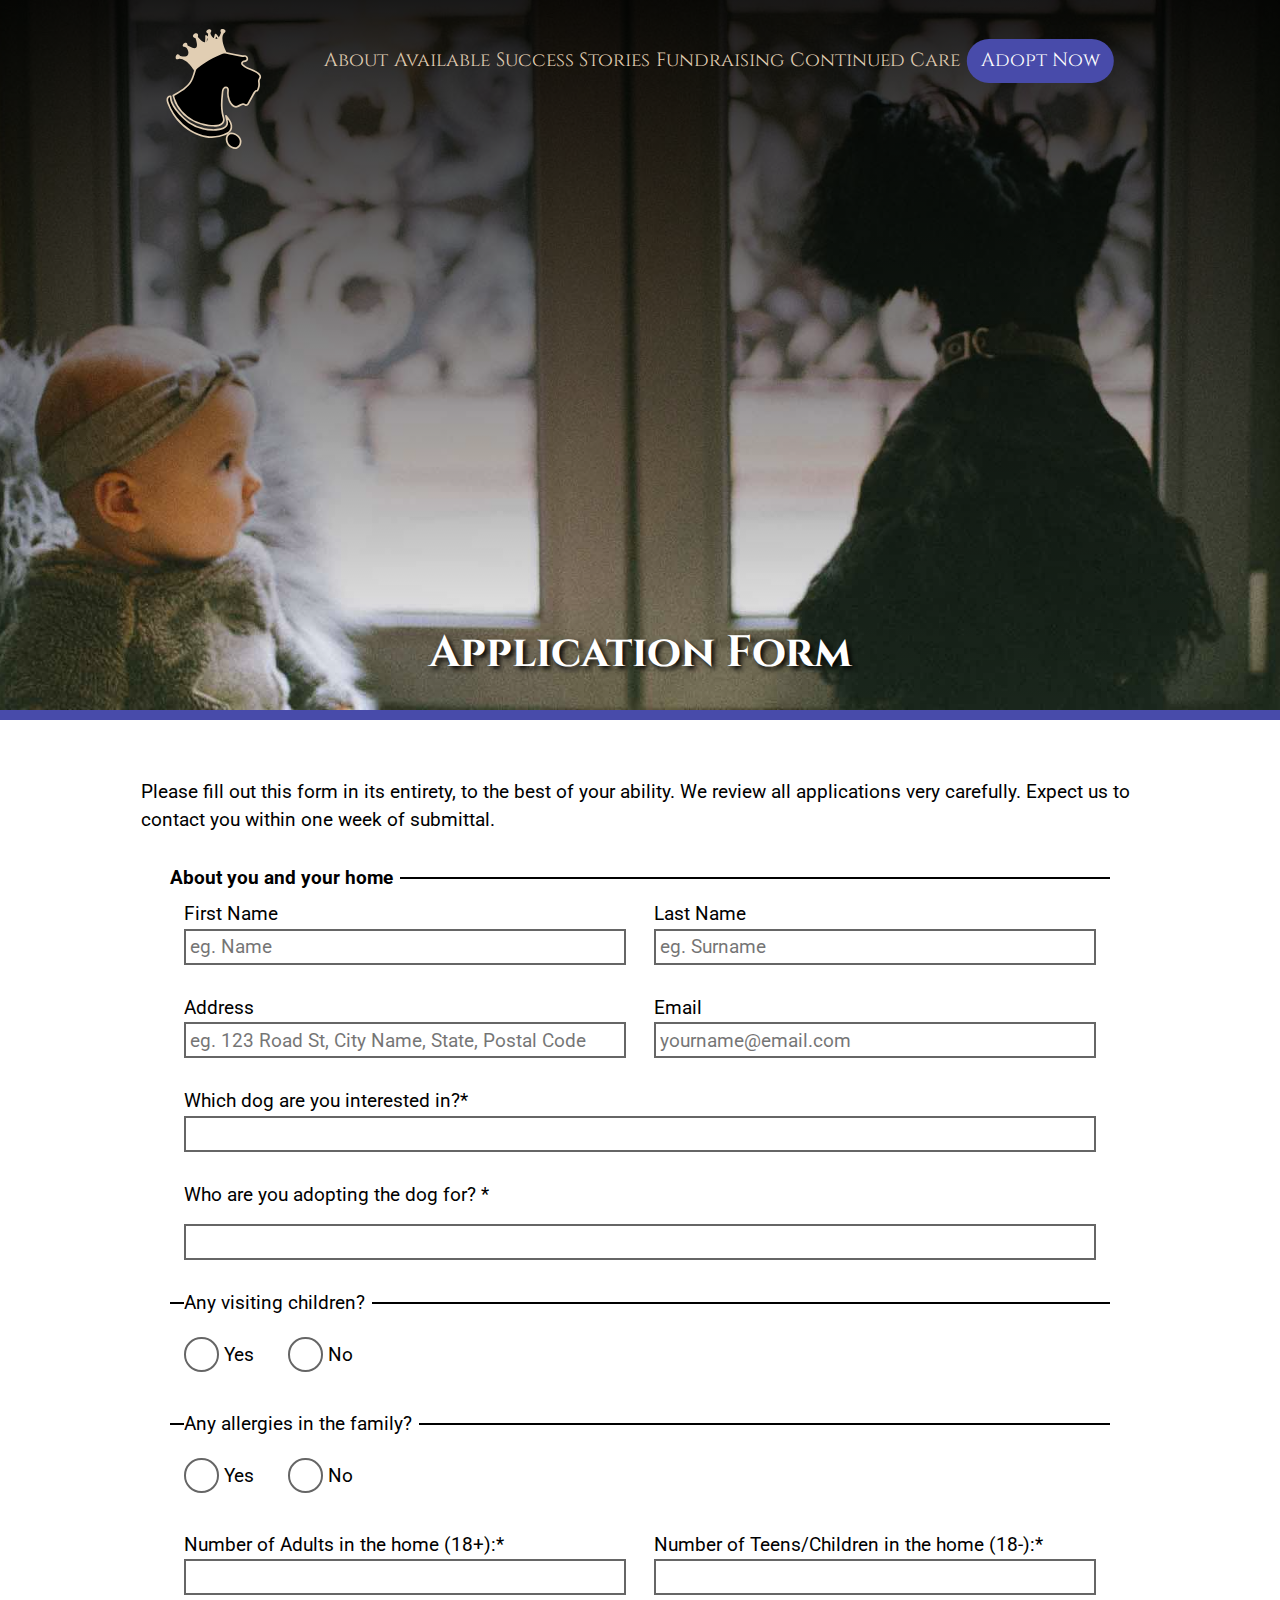
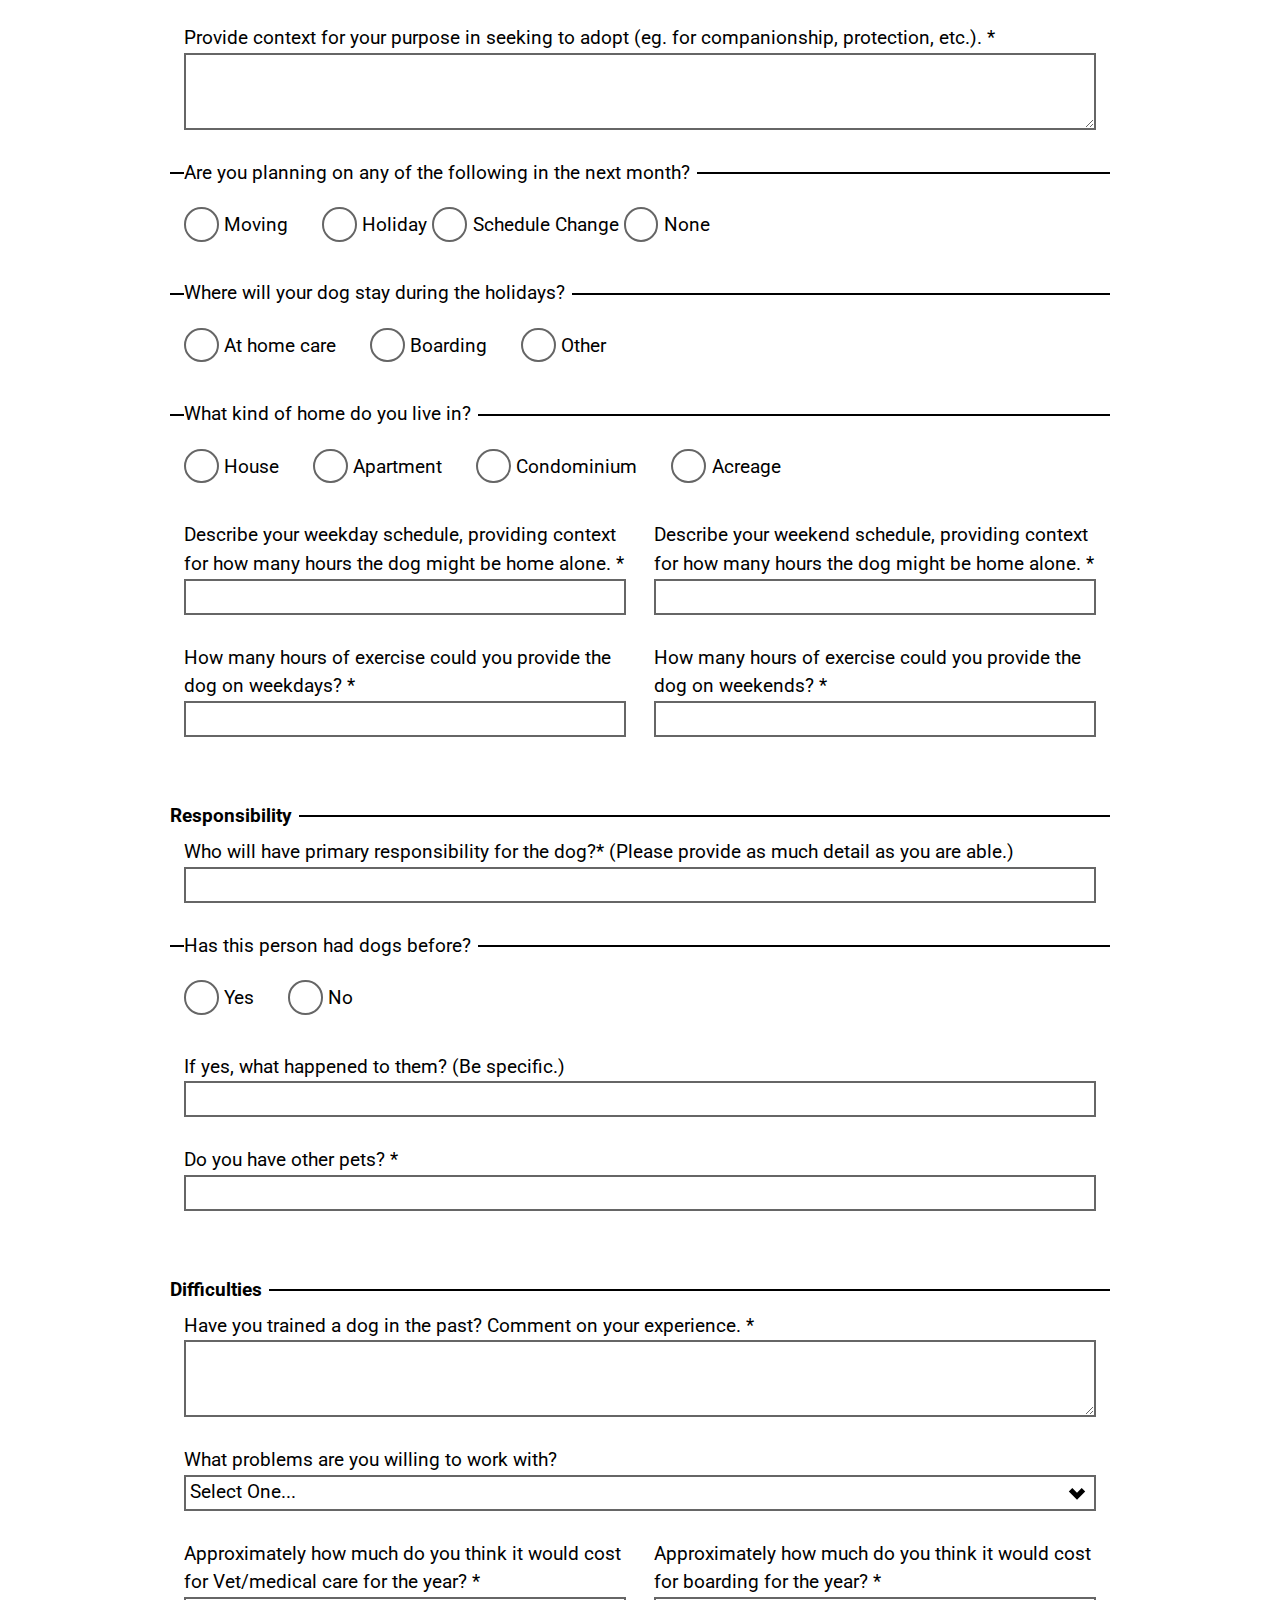
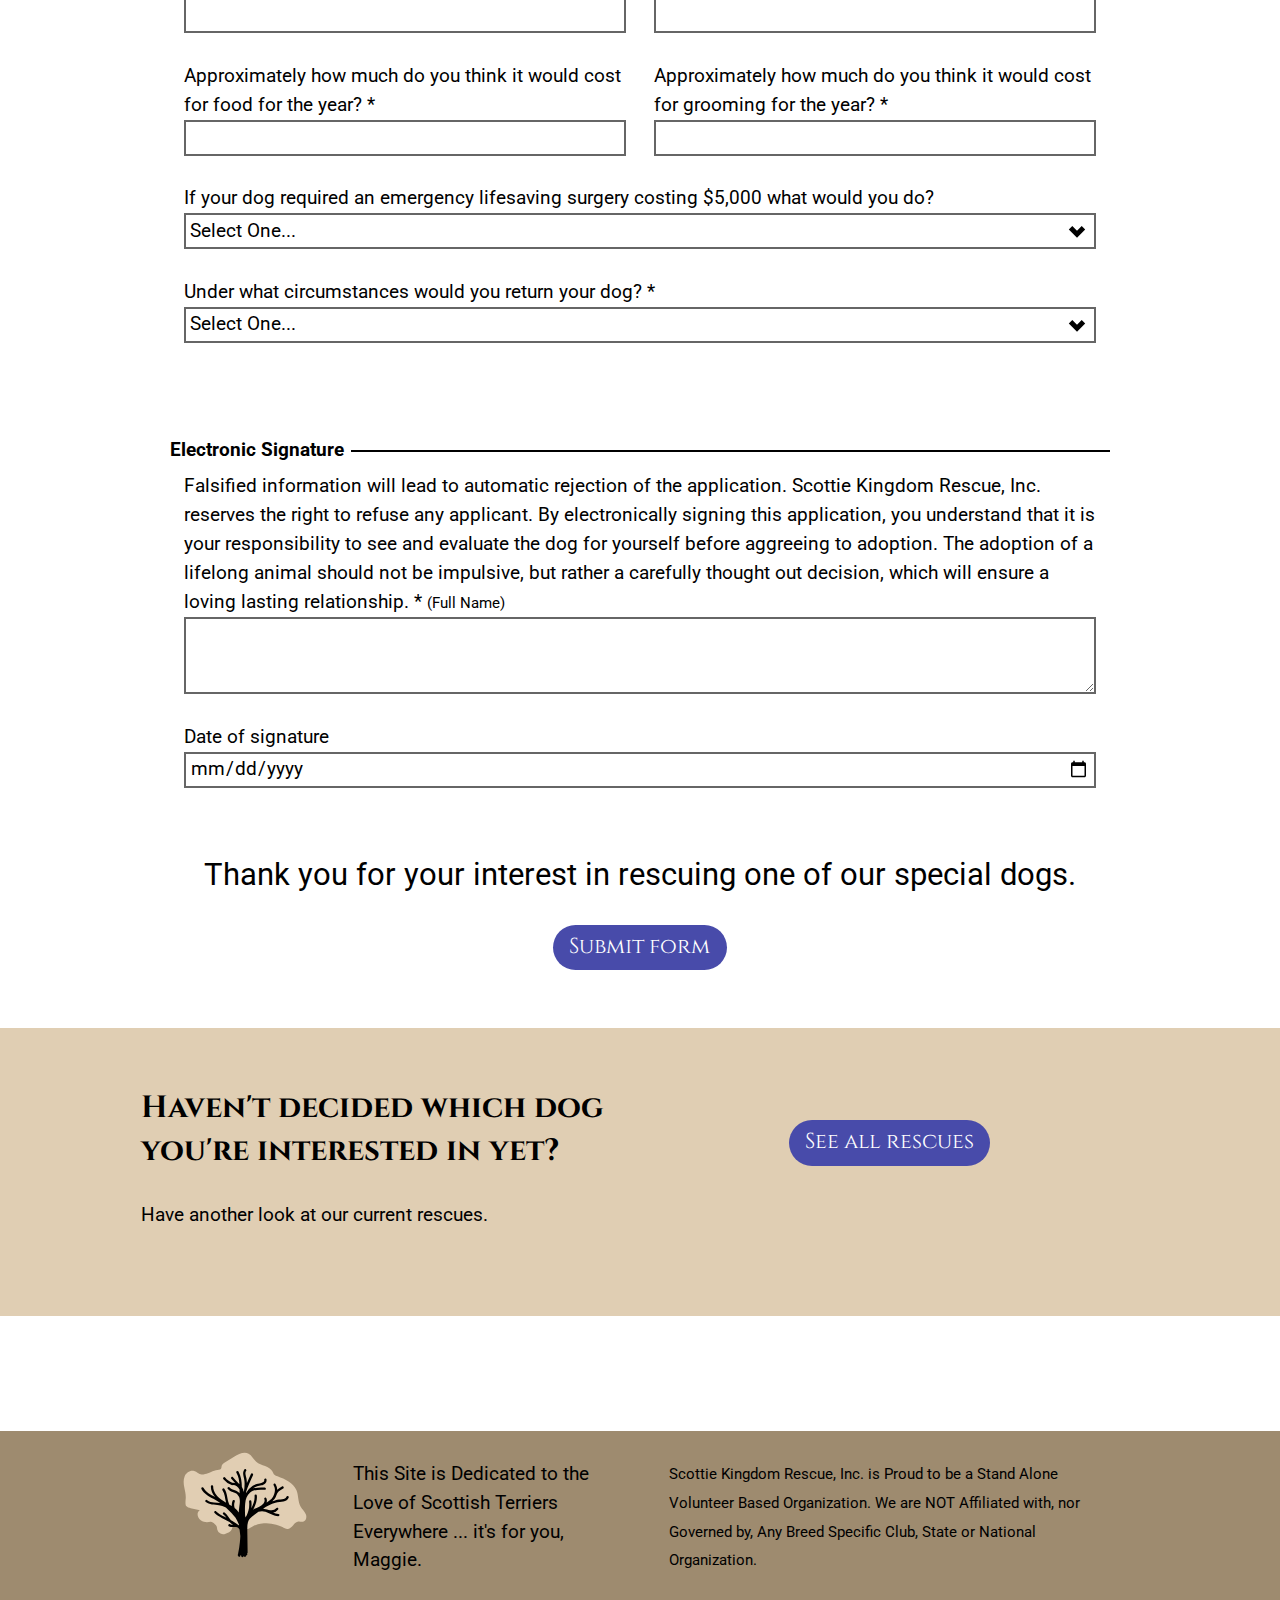
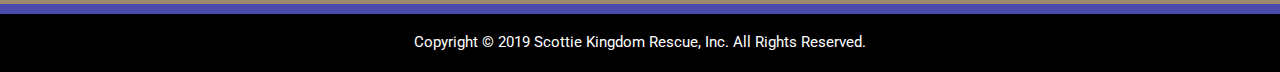
==== commit 92b2eaaa: "Resize images and add embed classes" ====
--- a/adopt.html
+++ b/adopt.html
@@ -91,8 +91,8 @@
               <input id="dog-name" aria-label="Which dog?" required>
             </div>
             <div class="push gutter-1-2 unit xs-1">
-              <label class="push-1-2 not-bold" for="who-for">Who are you adopting the dog for?</label>
-              <input id="who-me">
+              <label class="push-1-2 not-bold" for="who-for">Who are you adopting the dog for? *</label>
+              <input id="who-me" aria-label="Who is the dog for?" required>
             </div>
             <fieldset class="push gutter-1-2 unit xs-1">
               <legend class="push-1-2 not-bold">Any visiting children?</legend>
@@ -290,9 +290,11 @@
         </div>
       </div>
     </article>
-    <div class="pad-t-2 pad-b-2 embed">
-      <img class="img-flex embed-item embed-1by1" src="images/crown-brown.svg" alt="">
-    </div>
+    <aside>
+      <div class="pad-t-2 pad-b-2 embed embed-1by1">
+        <img class="img-flex embed-item" src="images/crown-brown.svg" alt="">
+      </div>
+    </aside>
   </main>
   <footer role="contentinfo" id="footer">
     <div>
@@ -308,7 +310,7 @@
         </div>
       </div>
       <div class="copyright pad-t-1-2 pad-b-1-2">
-        <p class="micro wrapper gutter-wrap push-0">Copyright © 2004 - 2015 Scottie Kingdom Rescue, Inc. All Rights Reserved.</p>
+        <p class="micro wrapper gutter-wrap push-0">Copyright © 2019 Scottie Kingdom Rescue, Inc. All Rights Reserved.</p>
       </div>
     </div>
   </footer>
--- a/css/main.css
+++ b/css/main.css
@@ -44,7 +44,7 @@
 }
 
 .nav [type="checkbox"] + label::before {
-  display:none;
+  display: none;
 }
 
 .menutoggle {
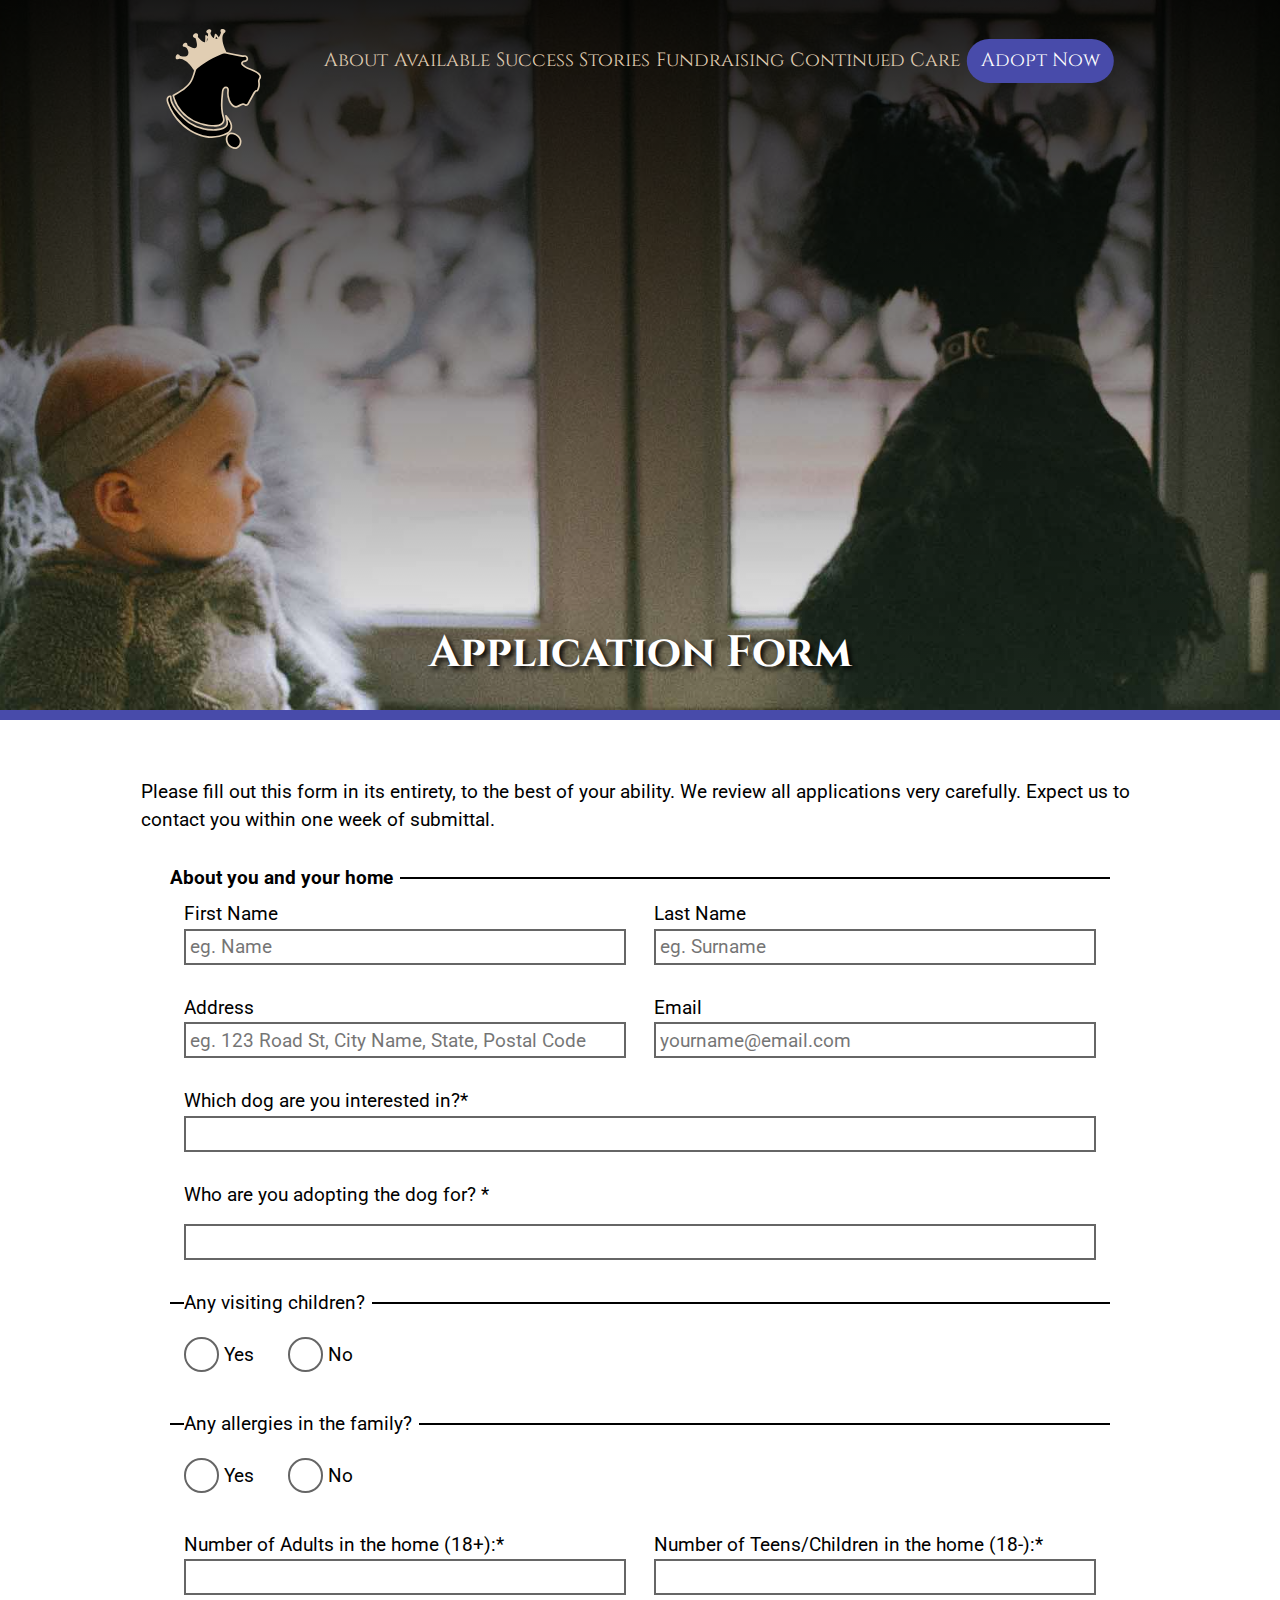
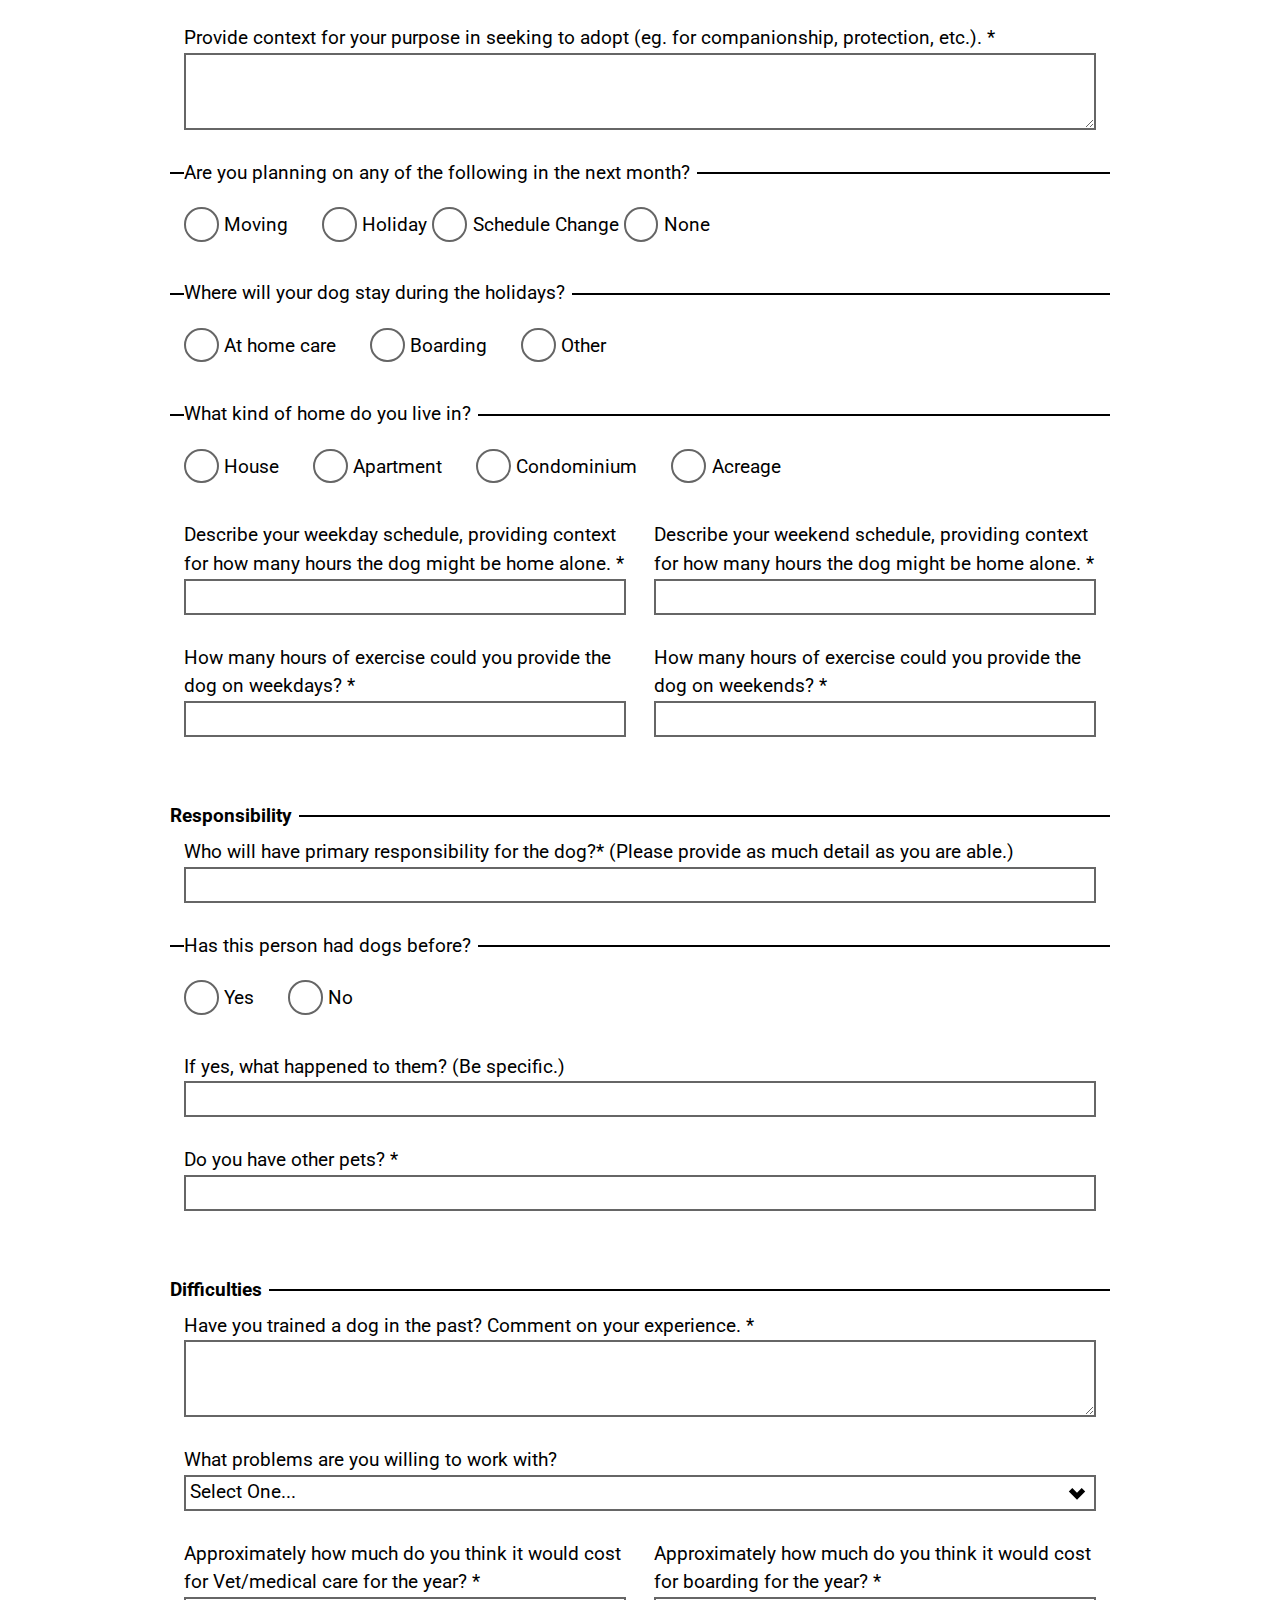
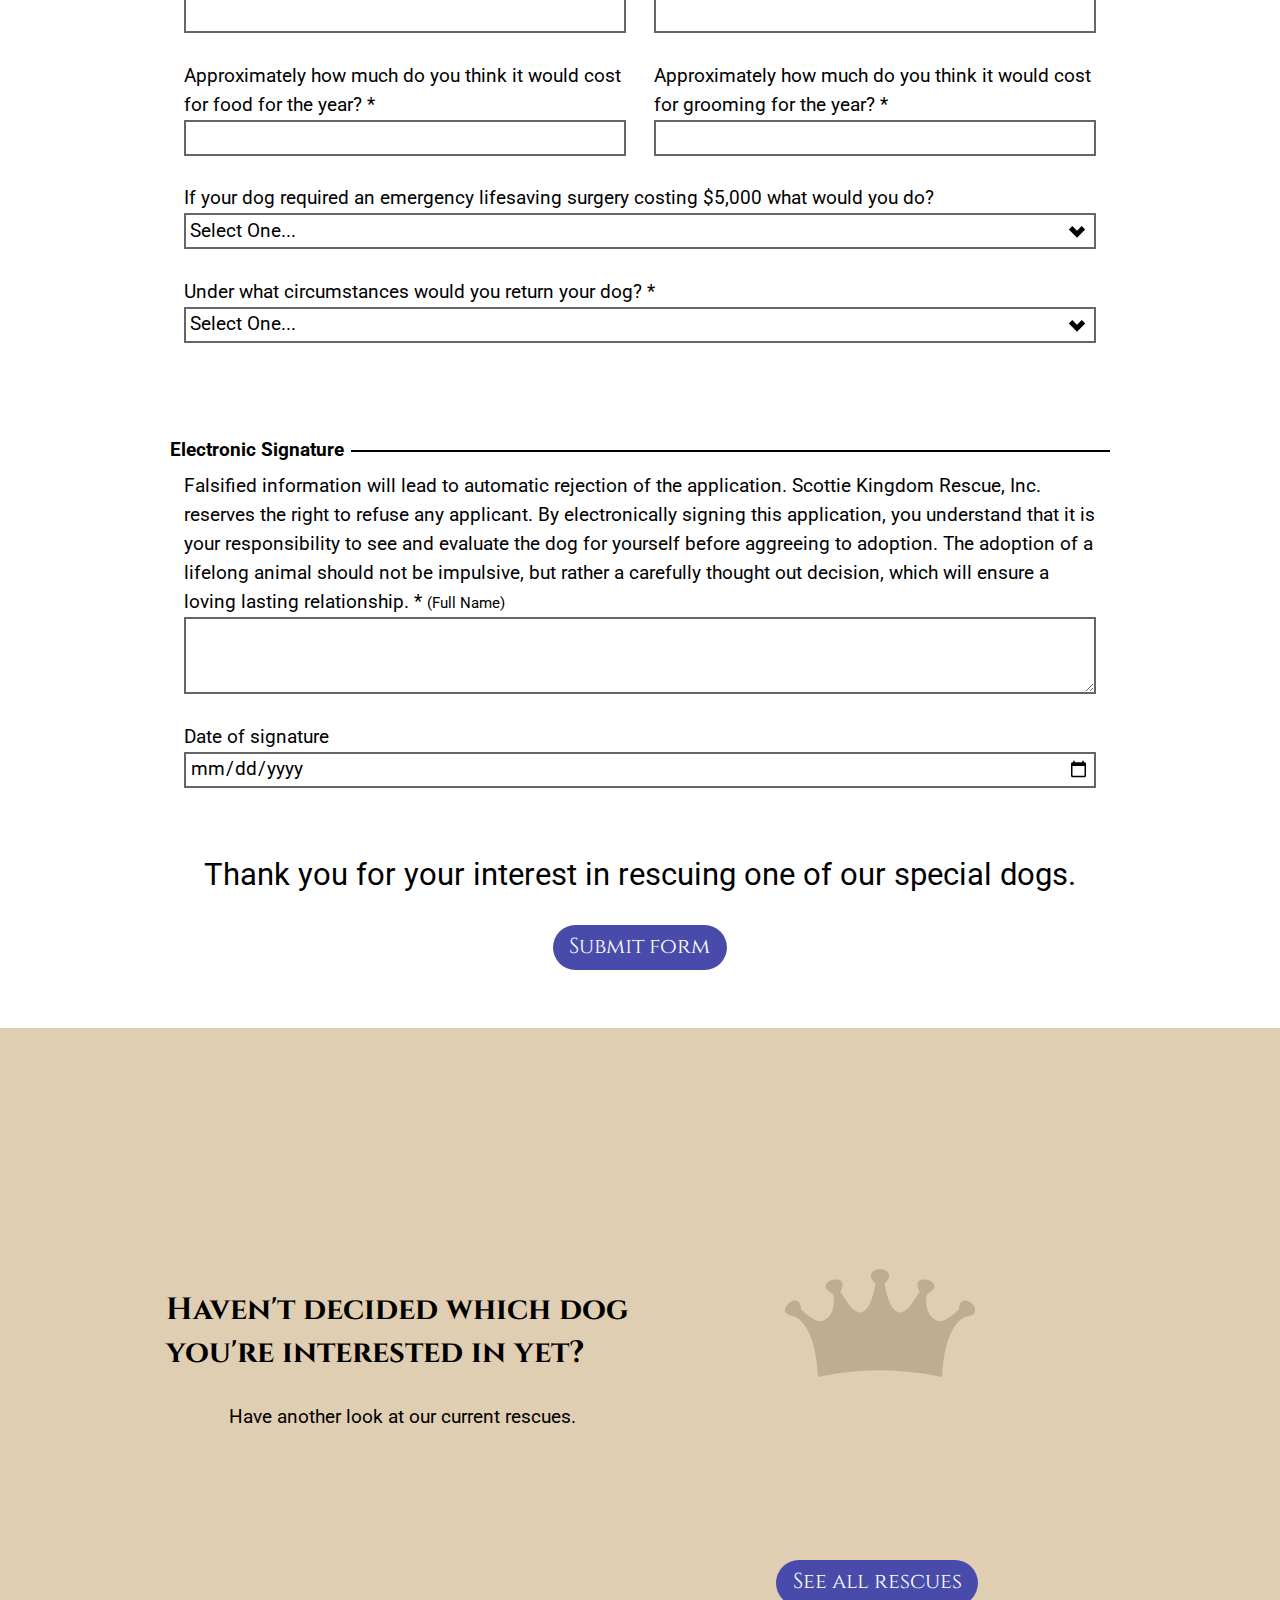
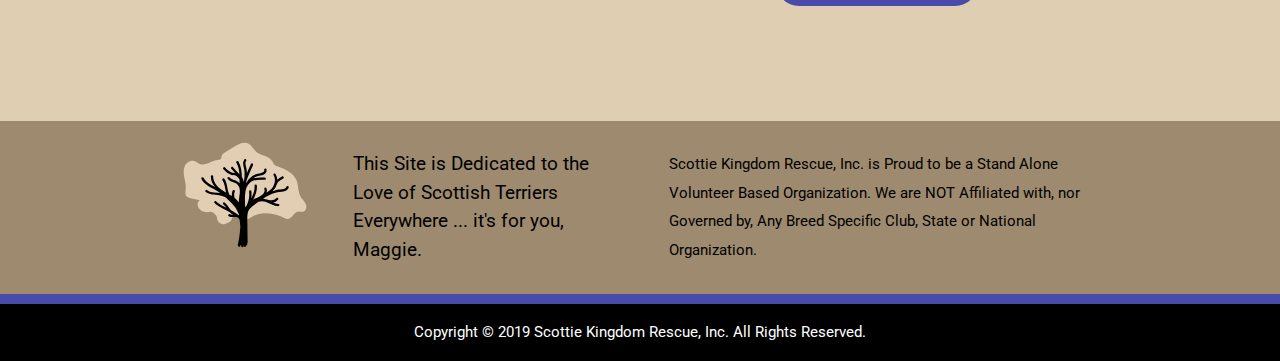
==== commit 292780d7: "Remove many images and resize, fix typing" ====
--- a/adopt.html
+++ b/adopt.html
@@ -6,7 +6,7 @@
   <meta name="handheldfriendly" content="true">
   <meta name="mobileoptimized" content="240">
   <meta name="viewport" content="width=device-width,initial-scale=1">
-  <link rel="shortcut icon" href="favicon.io">
+  <link rel="shortcut icon" href="favicon.ico">
   <link rel="icon" type="image/png" href="favicon-196.png">
   <link href="https://fonts.googleapis.com/css?family=Cinzel|Roboto:400,700&display=swap" rel="stylesheet">
   <link href="css/modules.css" rel="stylesheet">
@@ -24,7 +24,7 @@
   <header class="masthead wrapper gutter-wrap zindex-1 pin-tc pad-t" role="banner">
     <div class="grid">
       <div class="unit xs-1-2 m-1-6">
-        <a href="index.html"><img class="logo" src="images/logo.svg" alt=""></a>
+        <a href="index.html"><img class="logo" src="images/logo.svg" alt="Scottie Kingdom Rescue, Inc. Logo"></a>
       </div>
       <div class="unit xs-1-2 m-5-6">
         <nav class="nav" role="navigation" id="nav">
@@ -92,7 +92,7 @@
             </div>
             <div class="push gutter-1-2 unit xs-1">
               <label class="push-1-2 not-bold" for="who-for">Who are you adopting the dog for? *</label>
-              <input id="who-me" aria-label="Who is the dog for?" required>
+              <input id="who-for" aria-label="Who is the dog for?" required>
             </div>
             <fieldset class="push gutter-1-2 unit xs-1">
               <legend class="push-1-2 not-bold">Any visiting children?</legend>
@@ -232,7 +232,7 @@
             </div>
             <div class="push gutter-1-2 unit xs-1">
               <label for="lifesaving">If your dog required an emergency lifesaving surgery costing $5,000 what would you do?</label>
-              <select id="lifesaving" required>
+              <select id="lifesaving">
                 <option>Select One...</option>
                 <option>Monitor the dog to see if it got better</option>
                 <option>Pay for the surgery</option>
@@ -242,7 +242,7 @@
             </div>
             <div class="push-2 gutter-1-2 unit xs-1">
               <label for="return">Under what circumstances would you return your dog? *</label>
-              <select id="return" required>
+              <select id="return">
                 <option>Select One...</option>
                 <option>Moving</option>
                 <option>Too costly</option>
@@ -279,22 +279,20 @@
         </div>
       </form>
     </section>
-    <article class="pad-t-2 pad-b-2 adopt-footer">
-      <div class="grid wrapper">
-        <div class="unit xs-1 m-1-2">
+    <article class="adopt-footer pad-t-2 pad-b-2">
+      <div class="grid wrapper gutter-wrap gutter-wrap">
+        <div class="unit xs-1 m-1-2 center-content-vertical">
           <h2>Haven't decided which dog you're interested in yet?</h2>
           <p>Have another look at our current rescues.</p>
         </div>
-        <div class="unit xs-1 m-1-2 text-center center-content-vertical">
-          <a class="btn mega push-2" href="rescues.html">See all rescues</a>
+        <div class="unit xs-1 m-1-2 center-content-vertical">
+          <div class="embed embed-1by1 center-btn">
+            <img class="img-flex embed-item" src="images/crown-brown.svg" alt="">
+          </div>
+          <a class="btn mega push-2 center-btn" href="rescues.html">See all rescues</a>
         </div>
       </div>
     </article>
-    <aside>
-      <div class="pad-t-2 pad-b-2 embed embed-1by1">
-        <img class="img-flex embed-item" src="images/crown-brown.svg" alt="">
-      </div>
-    </aside>
   </main>
   <footer role="contentinfo" id="footer">
     <div>
--- a/css/main.css
+++ b/css/main.css
@@ -119,8 +119,6 @@
     justify-content: space-between;
     align-items: center;
     position: static;
-    top: auto;
-    right: auto;
     padding: 0;
     background: transparent;
     transform: none;
@@ -195,12 +193,21 @@
   font-family: Cinzel, serif;
 }
 
-.donate {
+.donate,
+.additional {
   background-color: #e0ceb3;
+}
+
+.fern {
+  margin: 0 auto;
 }
 
 .center-btn {
   text-align: center;
+}
+
+.adopt-footer .center-btn {
+  max-width: 350px;
 }
 
 .available .overlay {
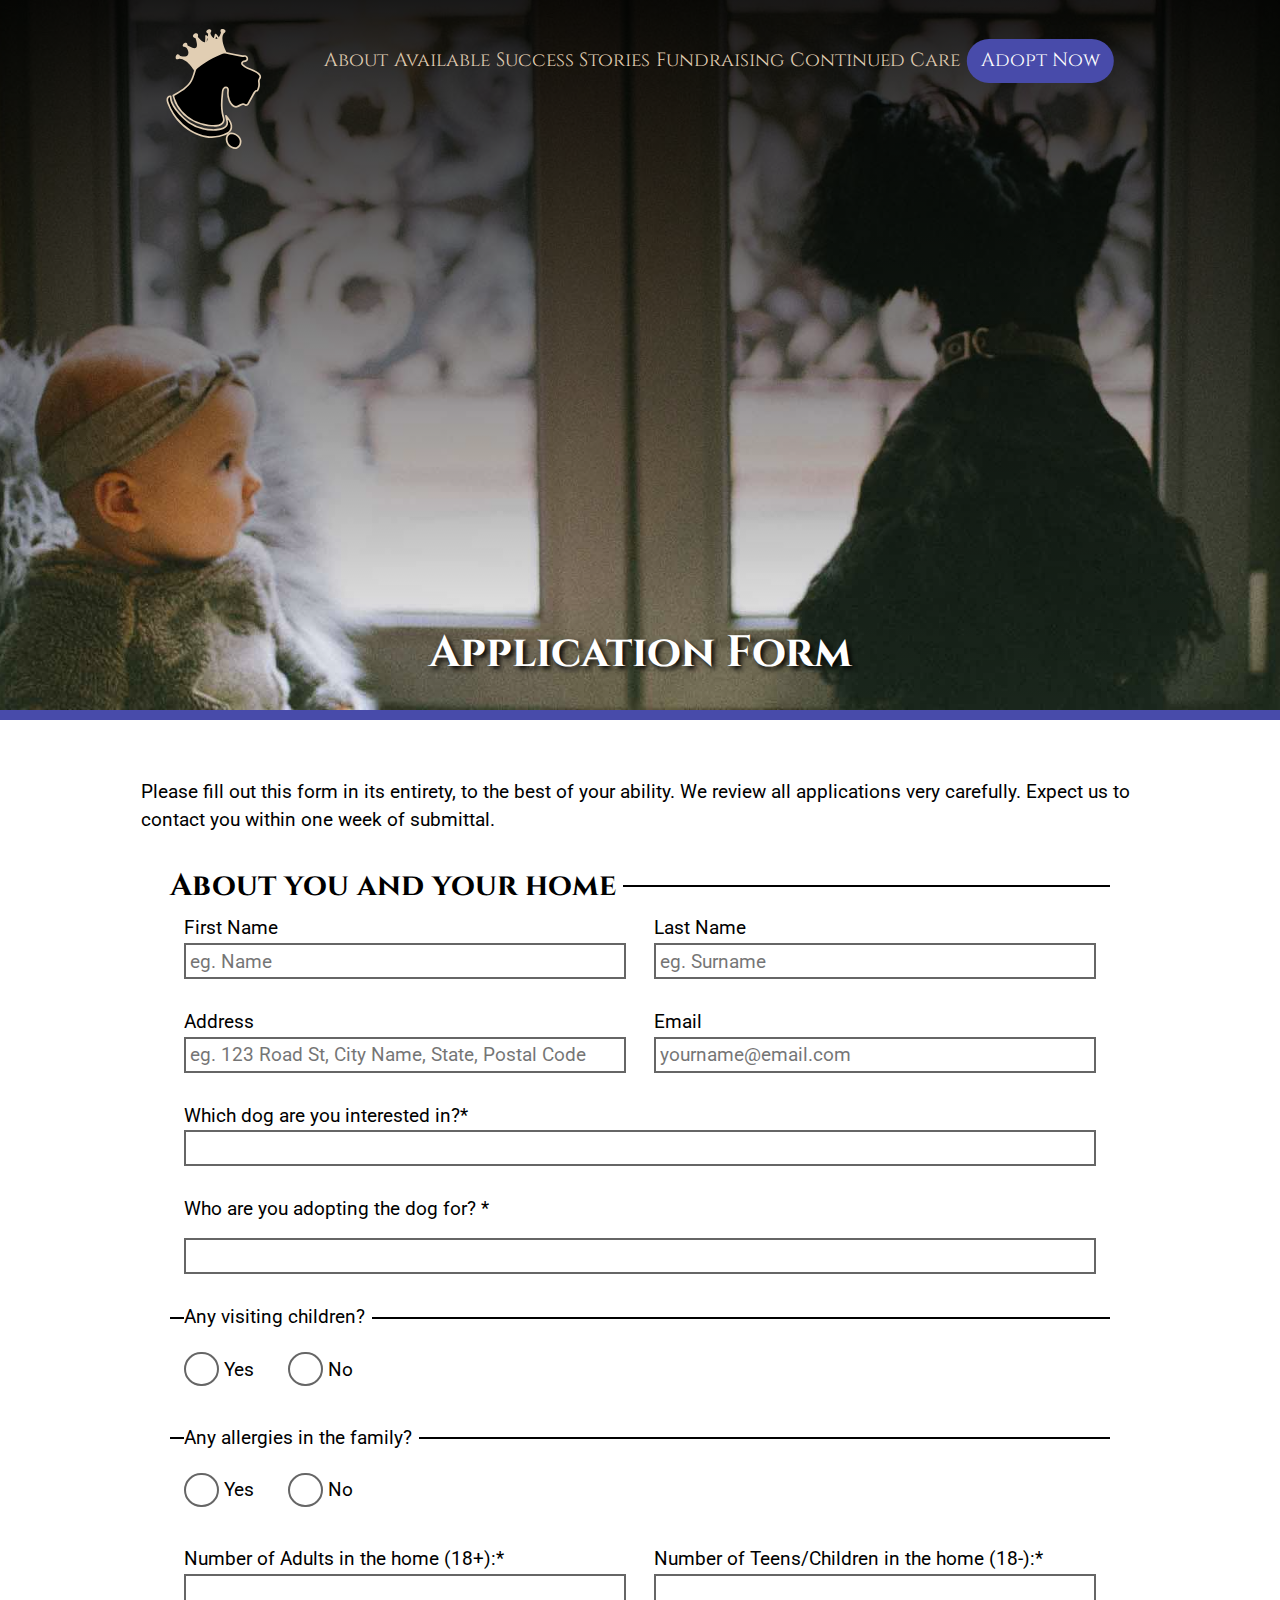
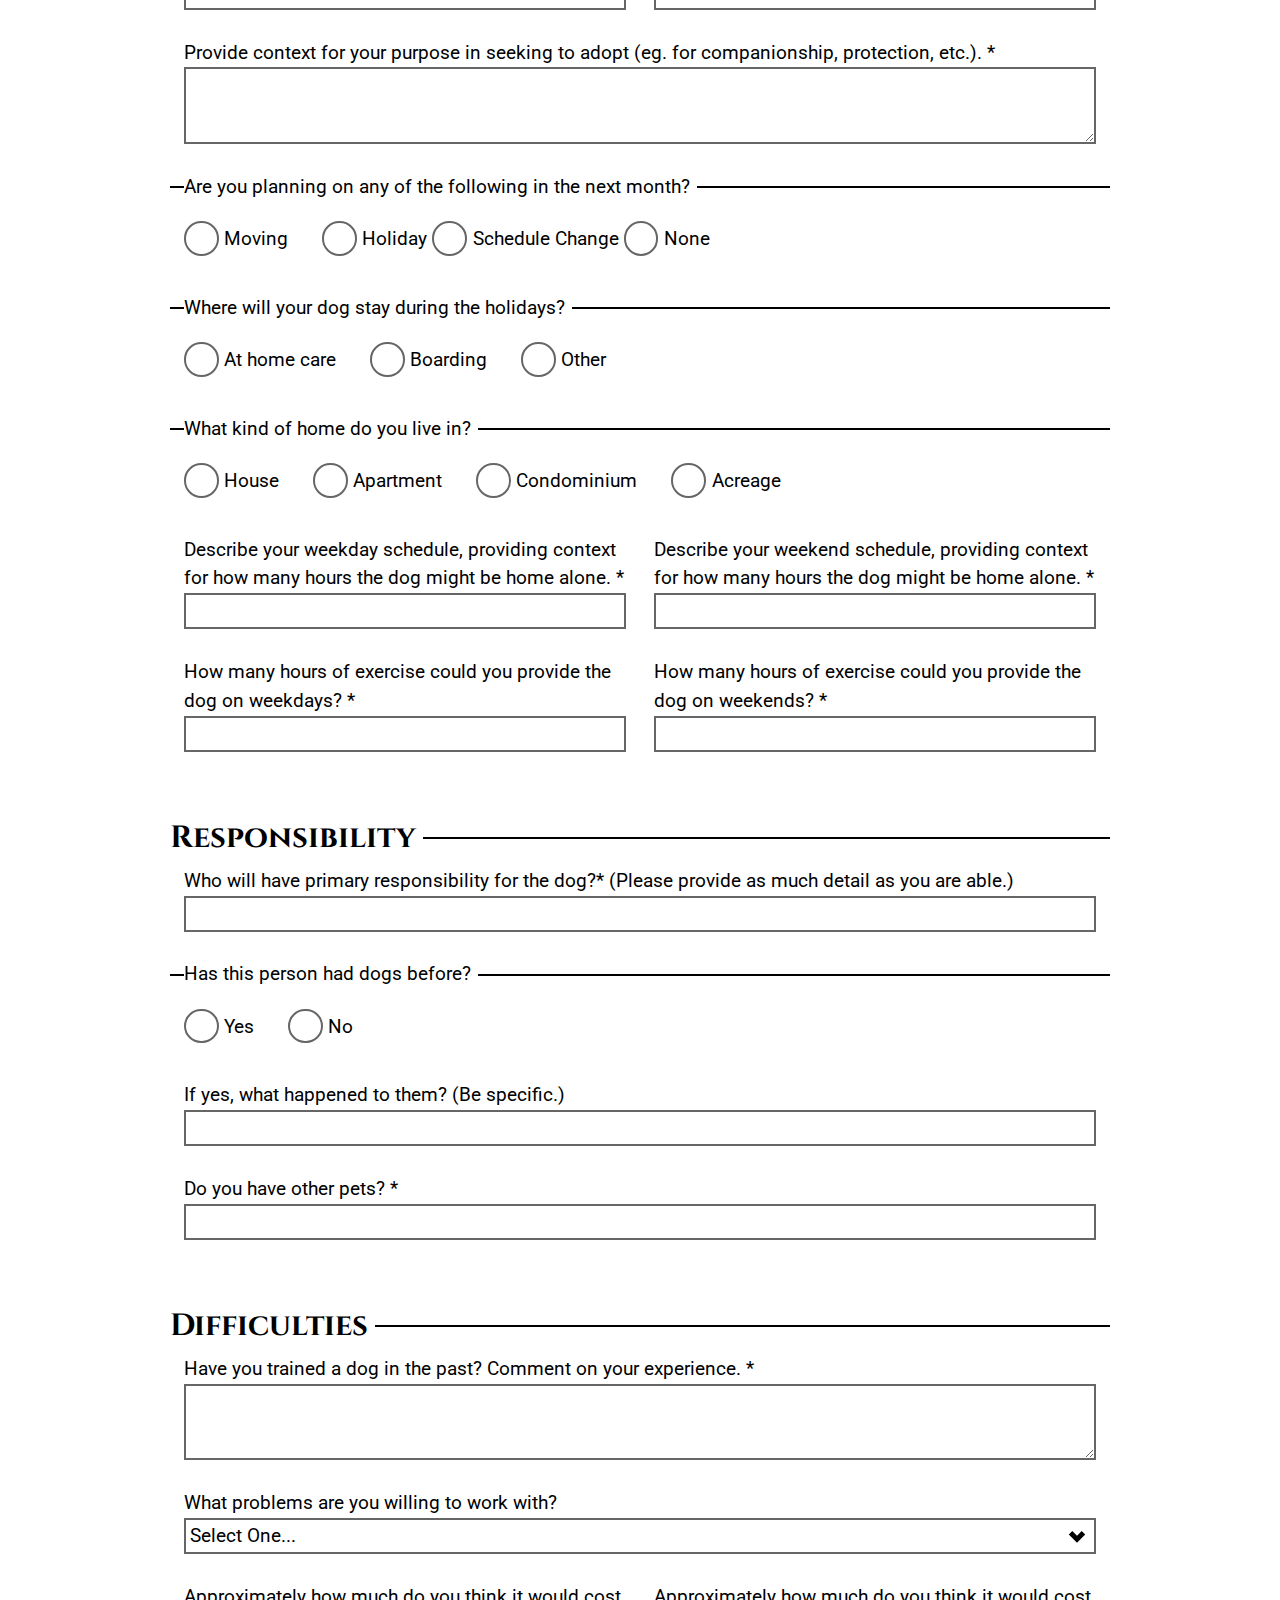
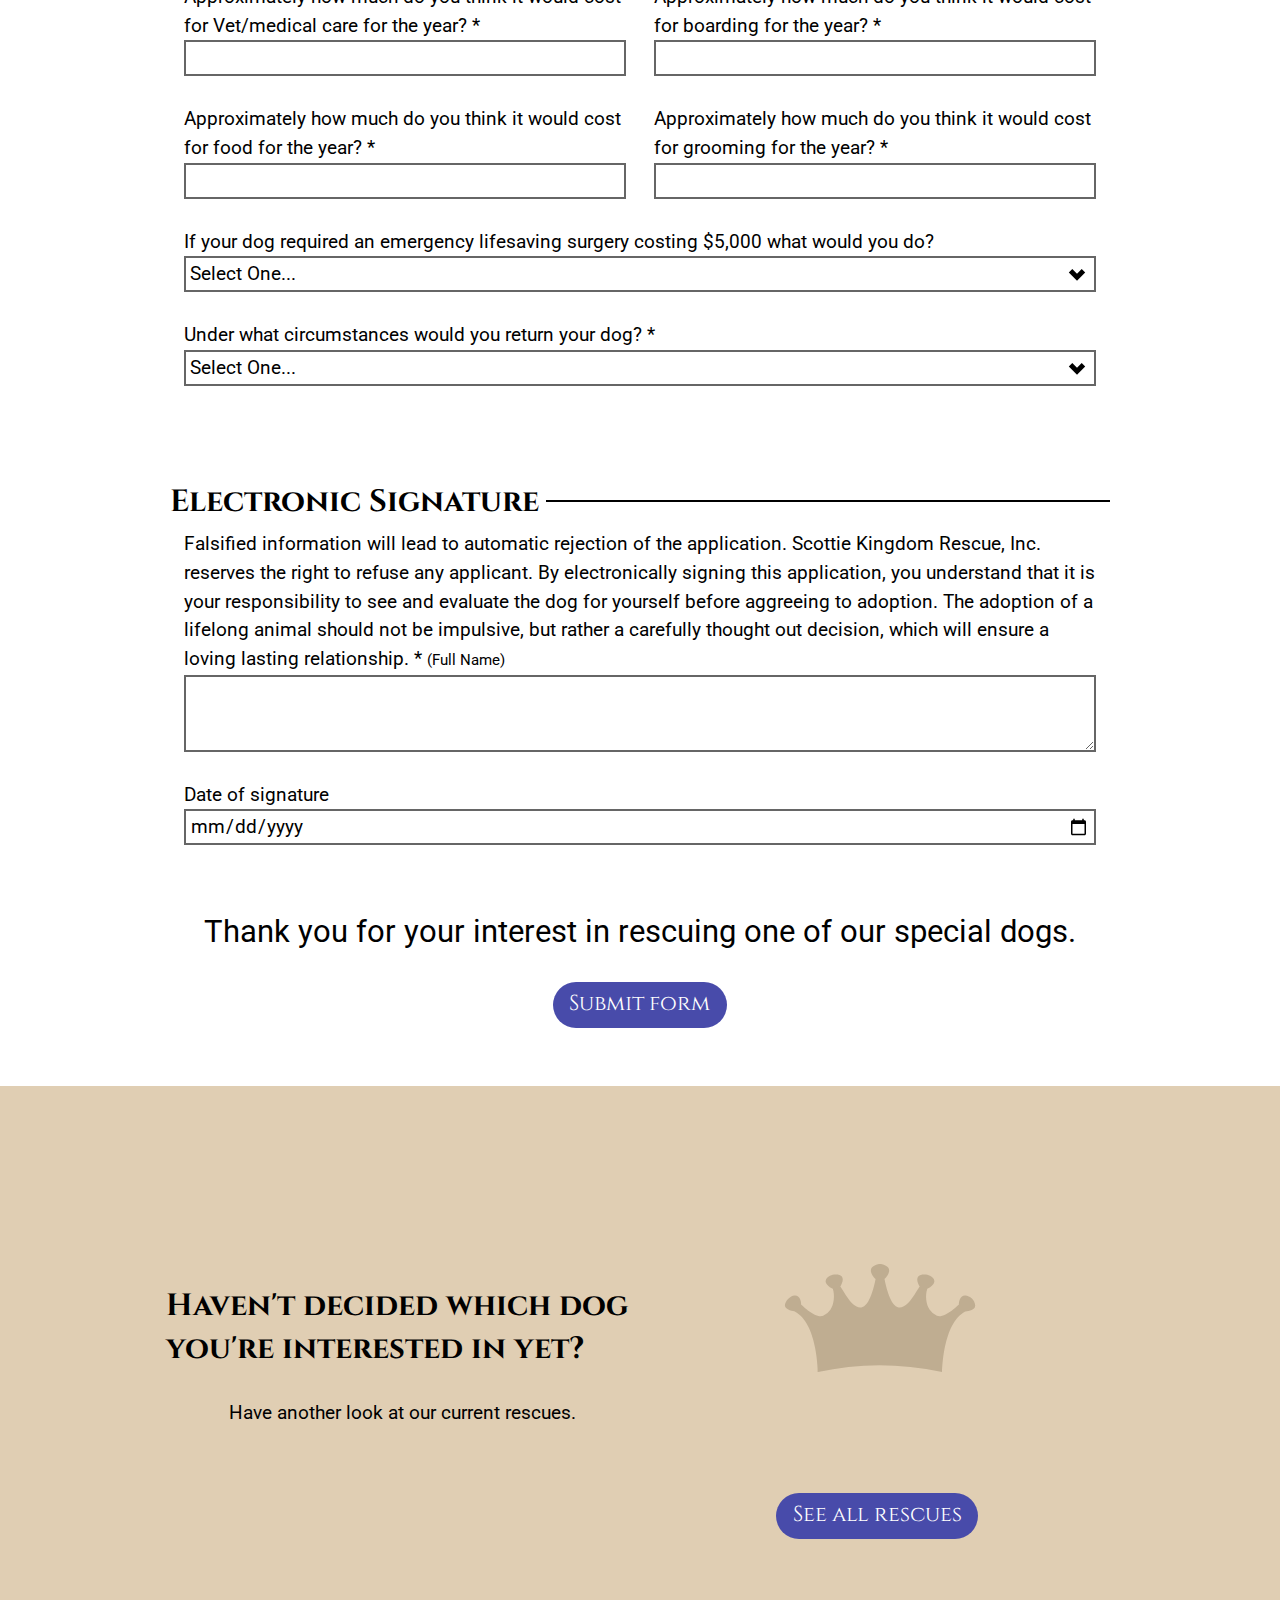
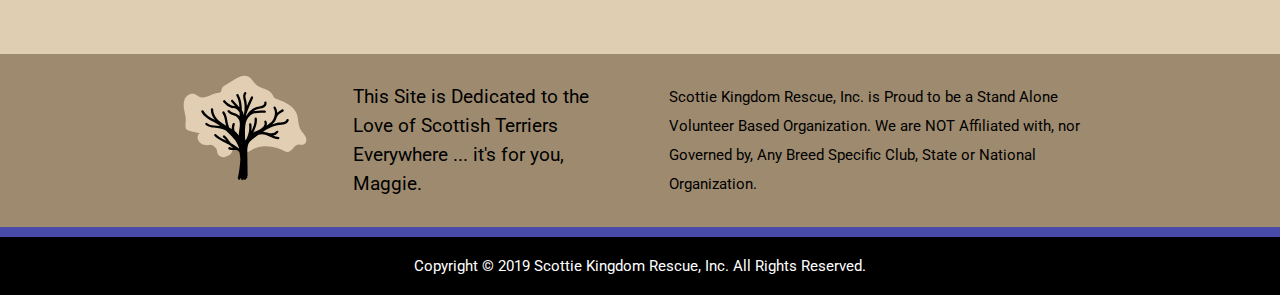
==== commit 0c341256: "Update photos and visuals for final look" ====
--- a/adopt.html
+++ b/adopt.html
@@ -68,7 +68,7 @@
       <p class="wrapper pad-t-2">Please fill out this form in its entirety, to the best of your ability. We review all applications very carefully. Expect us to contact you within one week of submittal.</p>
       <form class="push-0 unit xs-1 gutter wrapper" method="POST" action="https://formspree.io/brow1234@algonquinlive.com" id="form" role="search">
         <fieldset>
-          <legend>About you and your home</legend>
+          <legend class="additional peta">About you and your home</legend>
           <div class="grid">
             <div class="push gutter-1-2 unit xs-1 m-1-2">
               <label for="first-name">First Name</label>
@@ -170,7 +170,7 @@
           </div>
         </fieldset>
         <fieldset>
-          <legend>Responsibility</legend>
+          <legend class="additional peta">Responsibility</legend>
           <div class="push gutter-1-2">
             <label for="responsibility">Who will have primary responsibility for the dog?* (Please provide as much detail as you are able.)</label>
             <input id="responsibility" required>
@@ -192,7 +192,7 @@
           </div>
         </fieldset>
         <fieldset>
-          <legend>Difficulties</legend>
+          <legend class="additional peta">Difficulties</legend>
           <div class="grid">
             <div class="push gutter-1-2 unit xs-1">
               <label for="training-experience">Have you trained a dog in the past? Comment on your experience. *</label>
@@ -261,7 +261,7 @@
           </div>
         </fieldset>
         <fieldset>
-          <legend>Electronic Signature</legend>
+          <legend class="additional peta">Electronic Signature</legend>
           <div class="grid">
             <div class="push gutter-1-2 unit xs-1">
               <label for="electronic-sig">Falsified information will lead to automatic rejection of the application. Scottie Kingdom Rescue, Inc. reserves the right to refuse any applicant. By electronically signing this application, you understand that it is your responsibility to see and evaluate the dog for yourself before aggreeing to adoption. The adoption of a lifelong animal should not be impulsive, but rather a carefully thought out decision, which will ensure a loving lasting relationship. * <span class="micro">(Full Name)</span></label>
@@ -285,11 +285,11 @@
           <h2>Haven't decided which dog you're interested in yet?</h2>
           <p>Have another look at our current rescues.</p>
         </div>
-        <div class="unit xs-1 m-1-2 center-content-vertical">
-          <div class="embed embed-1by1 center-btn">
-            <img class="img-flex embed-item" src="images/crown-brown.svg" alt="">
-          </div>
-          <a class="btn mega push-2 center-btn" href="rescues.html">See all rescues</a>
+        <div class="unit xs-1 m-1-2 center-content-vertical center-btn">
+          <div class="embed embed-1by1">
+            <img class="img-flex embed-item" src="images/crown-brown.svg" alt="Crown Icon">
+          </div>
+          <a class="btn mega push-2" href="rescues.html">See all rescues</a>
         </div>
       </div>
     </article>
@@ -298,7 +298,7 @@
     <div>
       <div class="grid wrapper gutter-wrap">
         <div class="unit xs-1 m-1-6">
-          <img class="img-flex" src="images/tree.svg" alt="">
+          <img class="img-flex" src="images/tree.svg" alt="In Memoriam Tree">
         </div>
         <div class="unit xs-1 m-1-3 gutter pad-t">
           <p>This Site is Dedicated to the Love of Scottish Terriers Everywhere ... it's for you, Maggie.</p>
--- a/css/main.css
+++ b/css/main.css
@@ -193,9 +193,12 @@
   font-family: Cinzel, serif;
 }
 
-.donate,
+.donate {
+  background-color: #e0ceb3;
+}
+
 .additional {
-  background-color: #e0ceb3;
+  font-family: Cinzel, serif;
 }
 
 .fern {
@@ -204,6 +207,7 @@
 
 .center-btn {
   text-align: center;
+  margin: 0 auto;
 }
 
 .adopt-footer .center-btn {
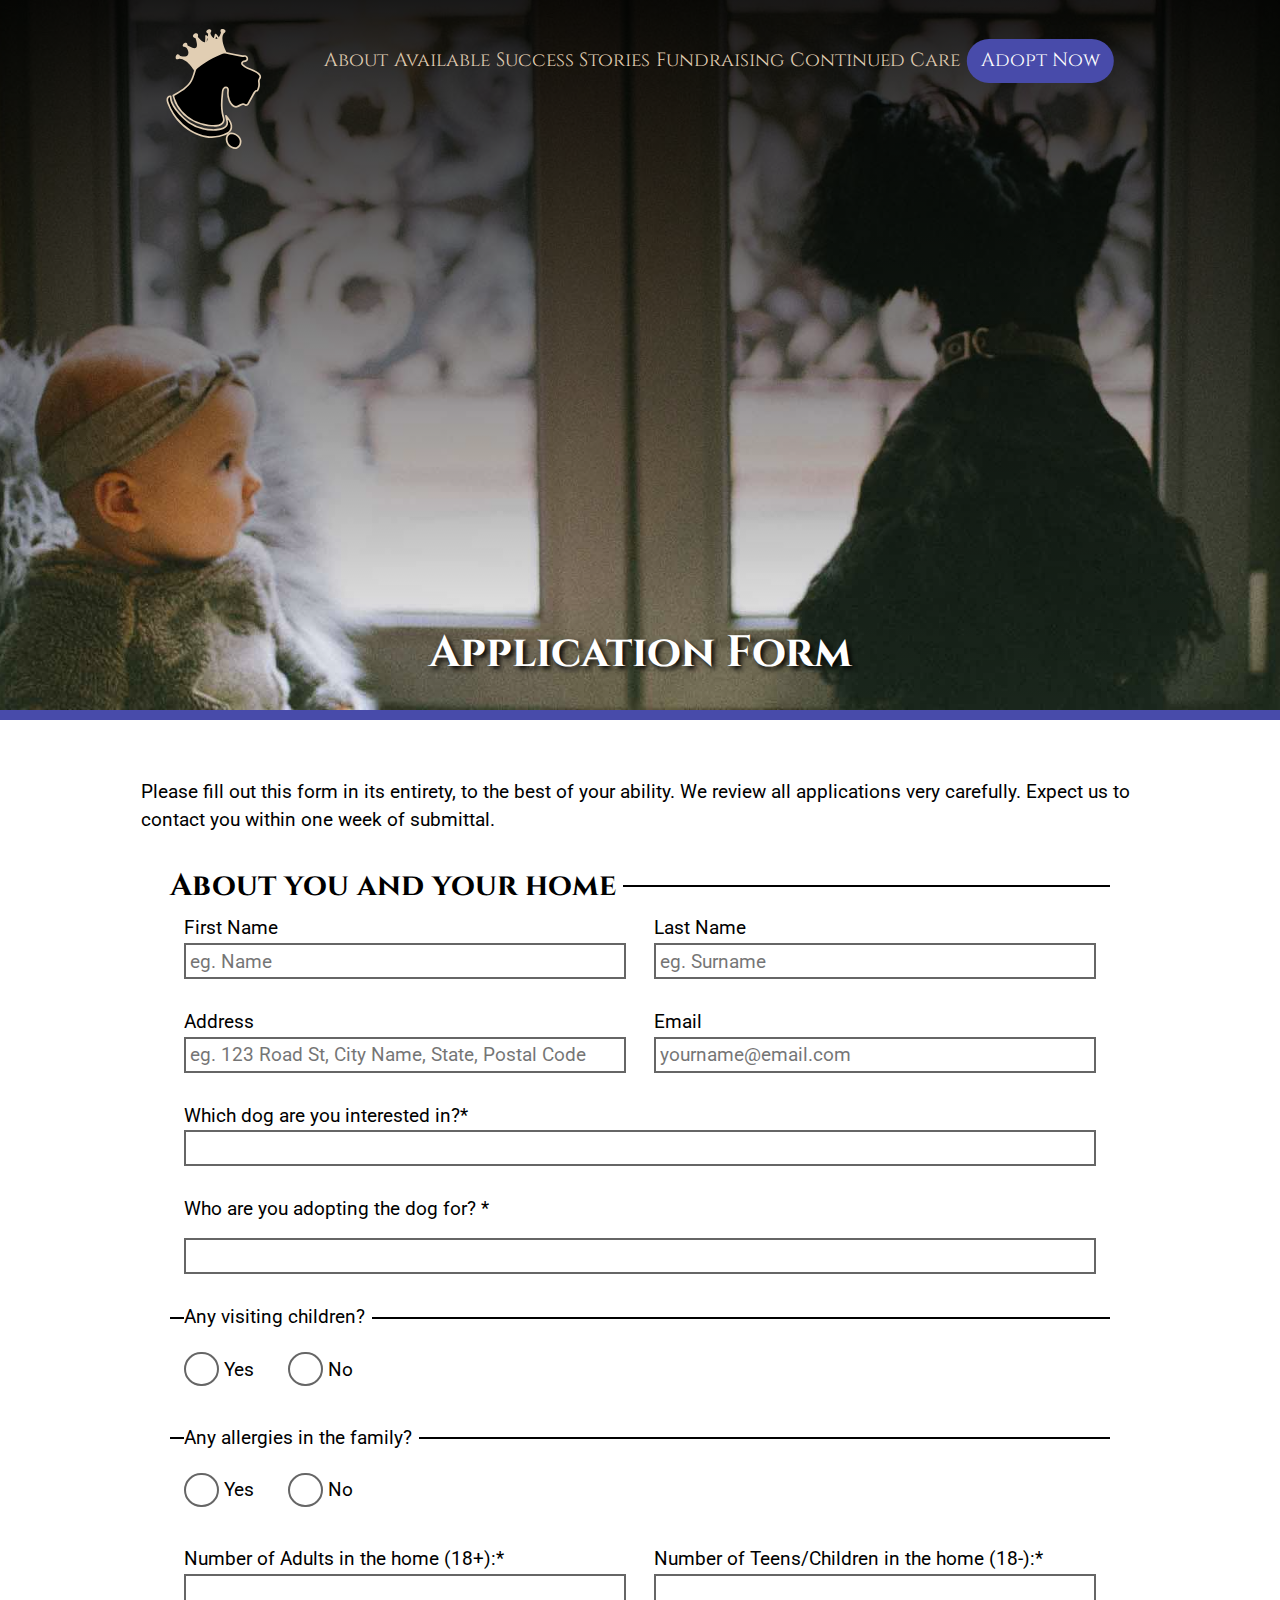
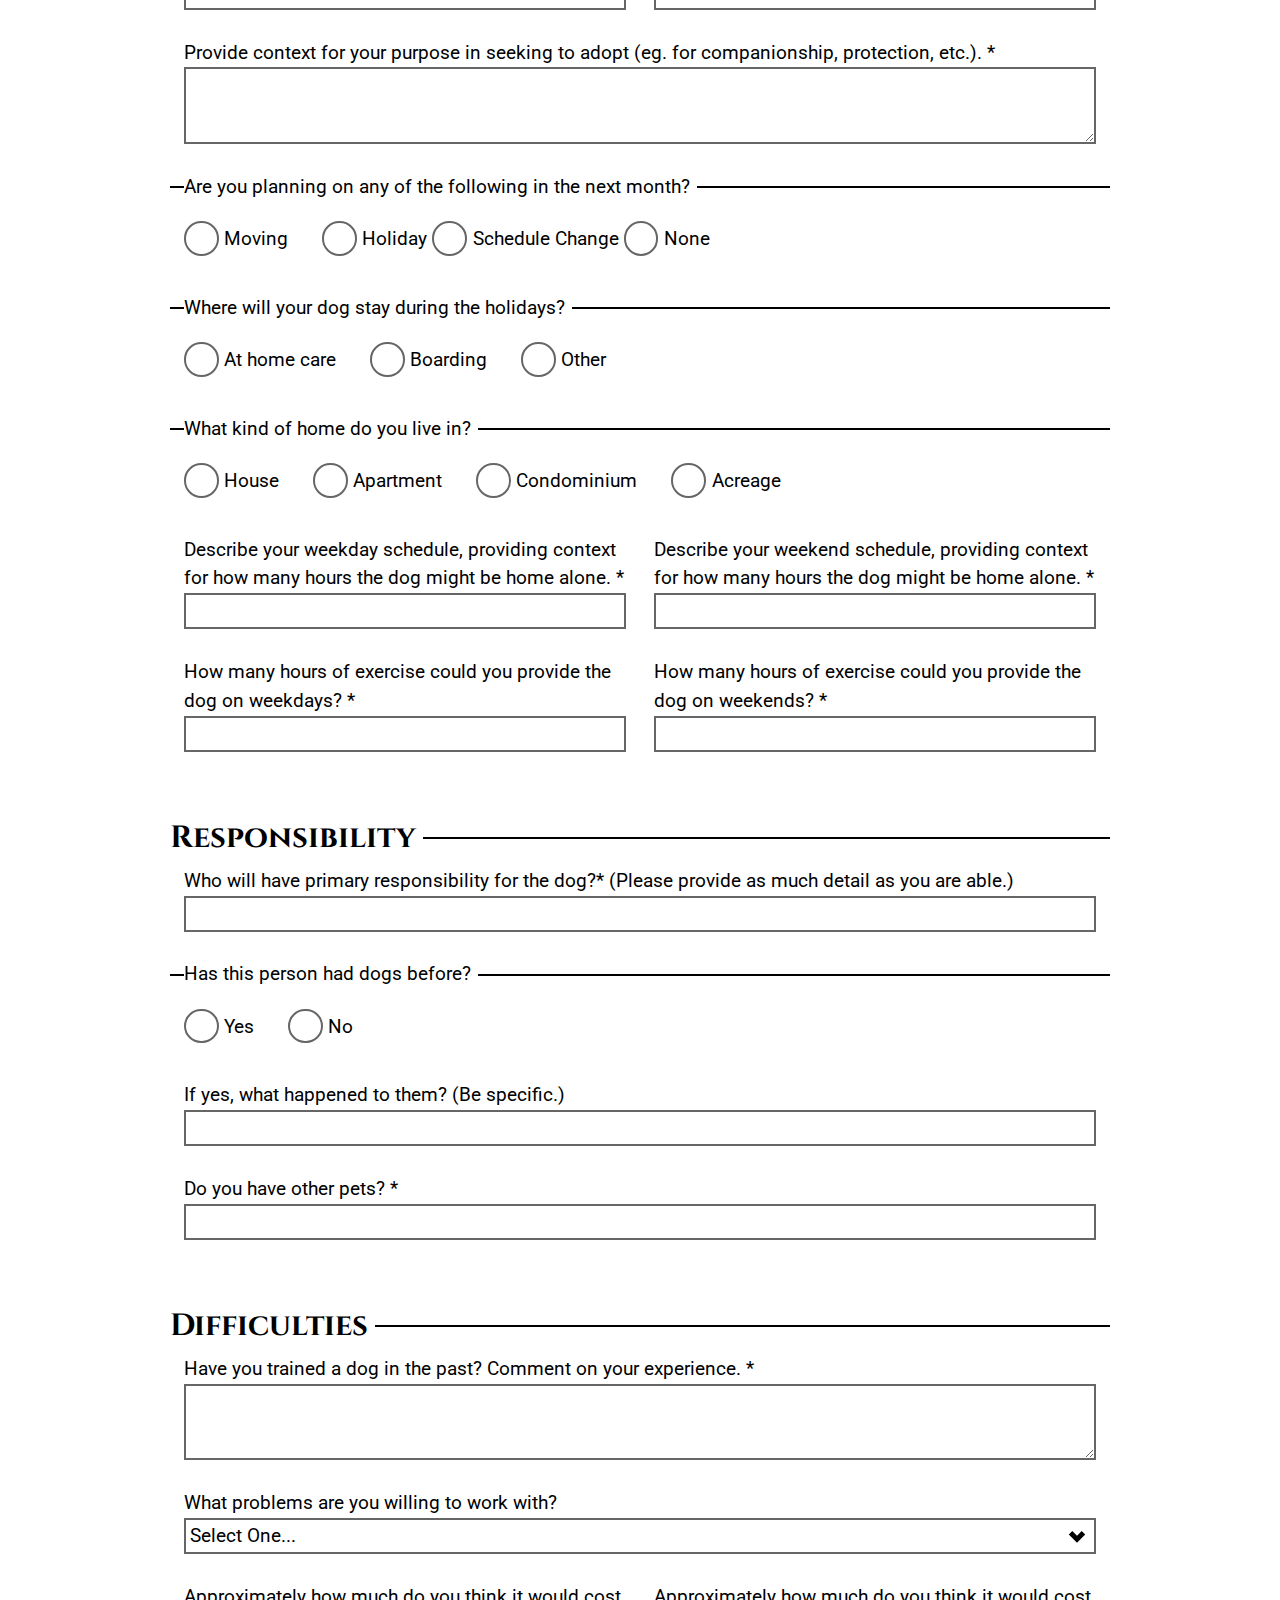
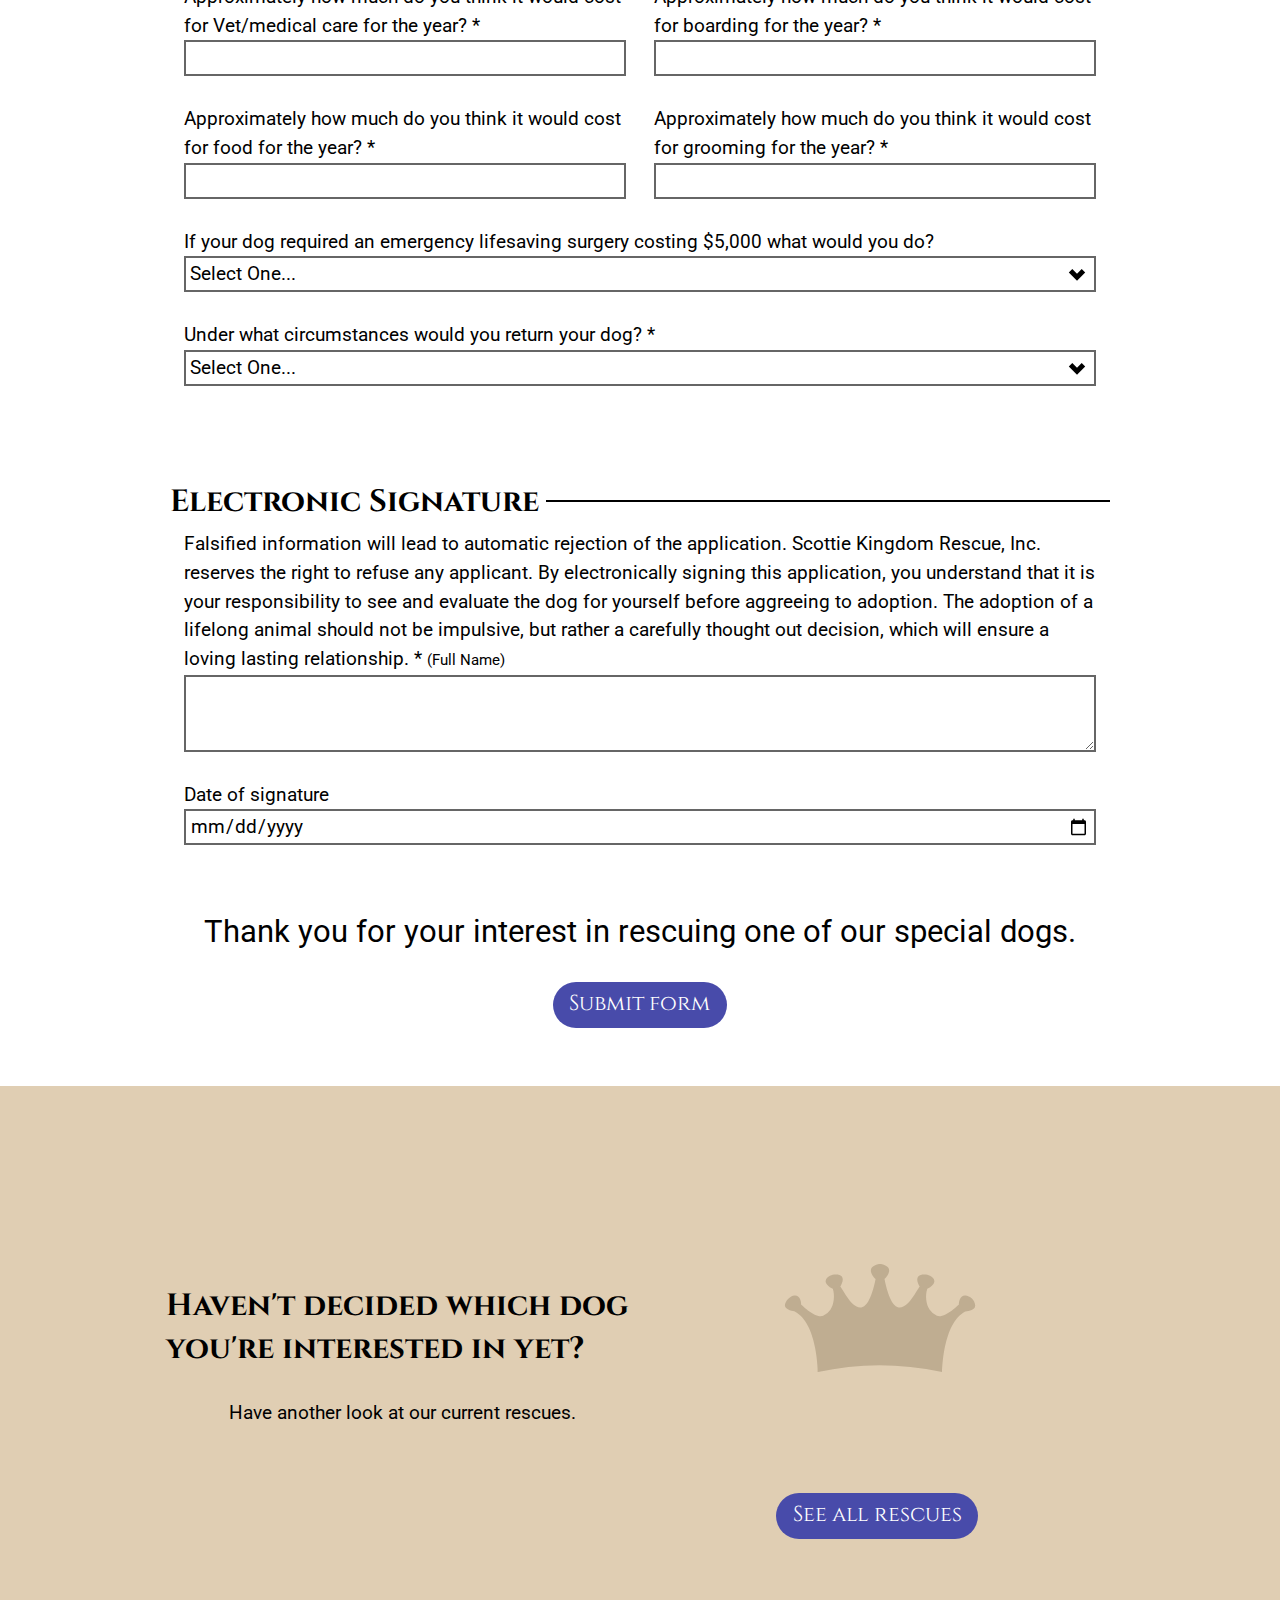
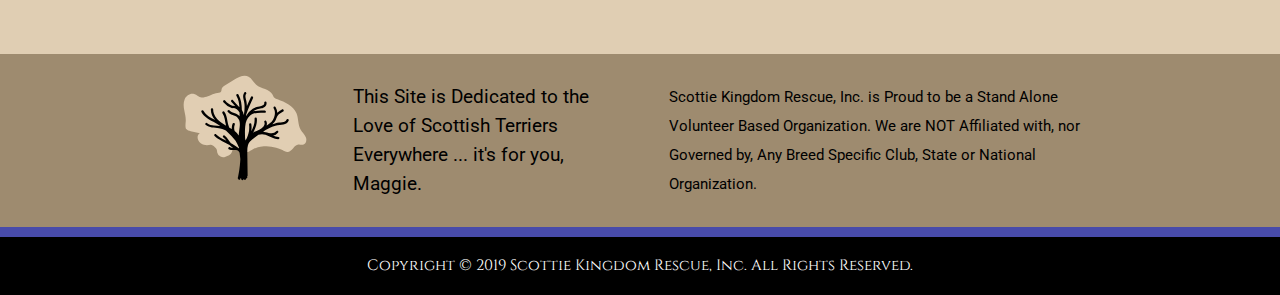
==== commit 897a54d4: "Update headers and footers to match" ====
--- a/adopt.html
+++ b/adopt.html
@@ -28,7 +28,7 @@
       </div>
       <div class="unit xs-1-2 m-5-6">
         <nav class="nav" role="navigation" id="nav">
-          <input id="burger" type="checkbox">
+          <input name="burger" id="burger" type="checkbox" aria-label="Click to open navigation" required>
           <label for="burger" class="menutoggle">
             <span class="tog tog-top"></span>
             <span class="tog tog-middle"></span>
@@ -308,7 +308,7 @@
         </div>
       </div>
       <div class="copyright pad-t-1-2 pad-b-1-2">
-        <p class="micro wrapper gutter-wrap push-0">Copyright © 2019 Scottie Kingdom Rescue, Inc. All Rights Reserved.</p>
+        <p class="micro wrapper gutter-wrap push-0 additional">Copyright © 2019 Scottie Kingdom Rescue, Inc. All Rights Reserved.</p>
       </div>
     </div>
   </footer>
--- a/css/main.css
+++ b/css/main.css
@@ -21,10 +21,6 @@
   text-decoration: none;
   color: #e0ceb3;
   font-family: Cinzel, serif;
-}
-
-li:hover a {
-  color: #9e8b6f;
 }
 
 /* Burger */
@@ -158,6 +154,7 @@
   border: none;
   border-radius: 25px;
   font-family: Cinzel, serif;
+  transition: all .3s linear;
 }
 
 .btn ul li {
@@ -168,11 +165,7 @@
   background-color: #9e8b6f;
 }
 
-.adopt-btn a {
-  color: #fff;
-}
-
-.adopt-btn:hover a {
+.adopt-btn:hover li a {
   color: #fff;
   background-color: #9e8b6f;
 }
